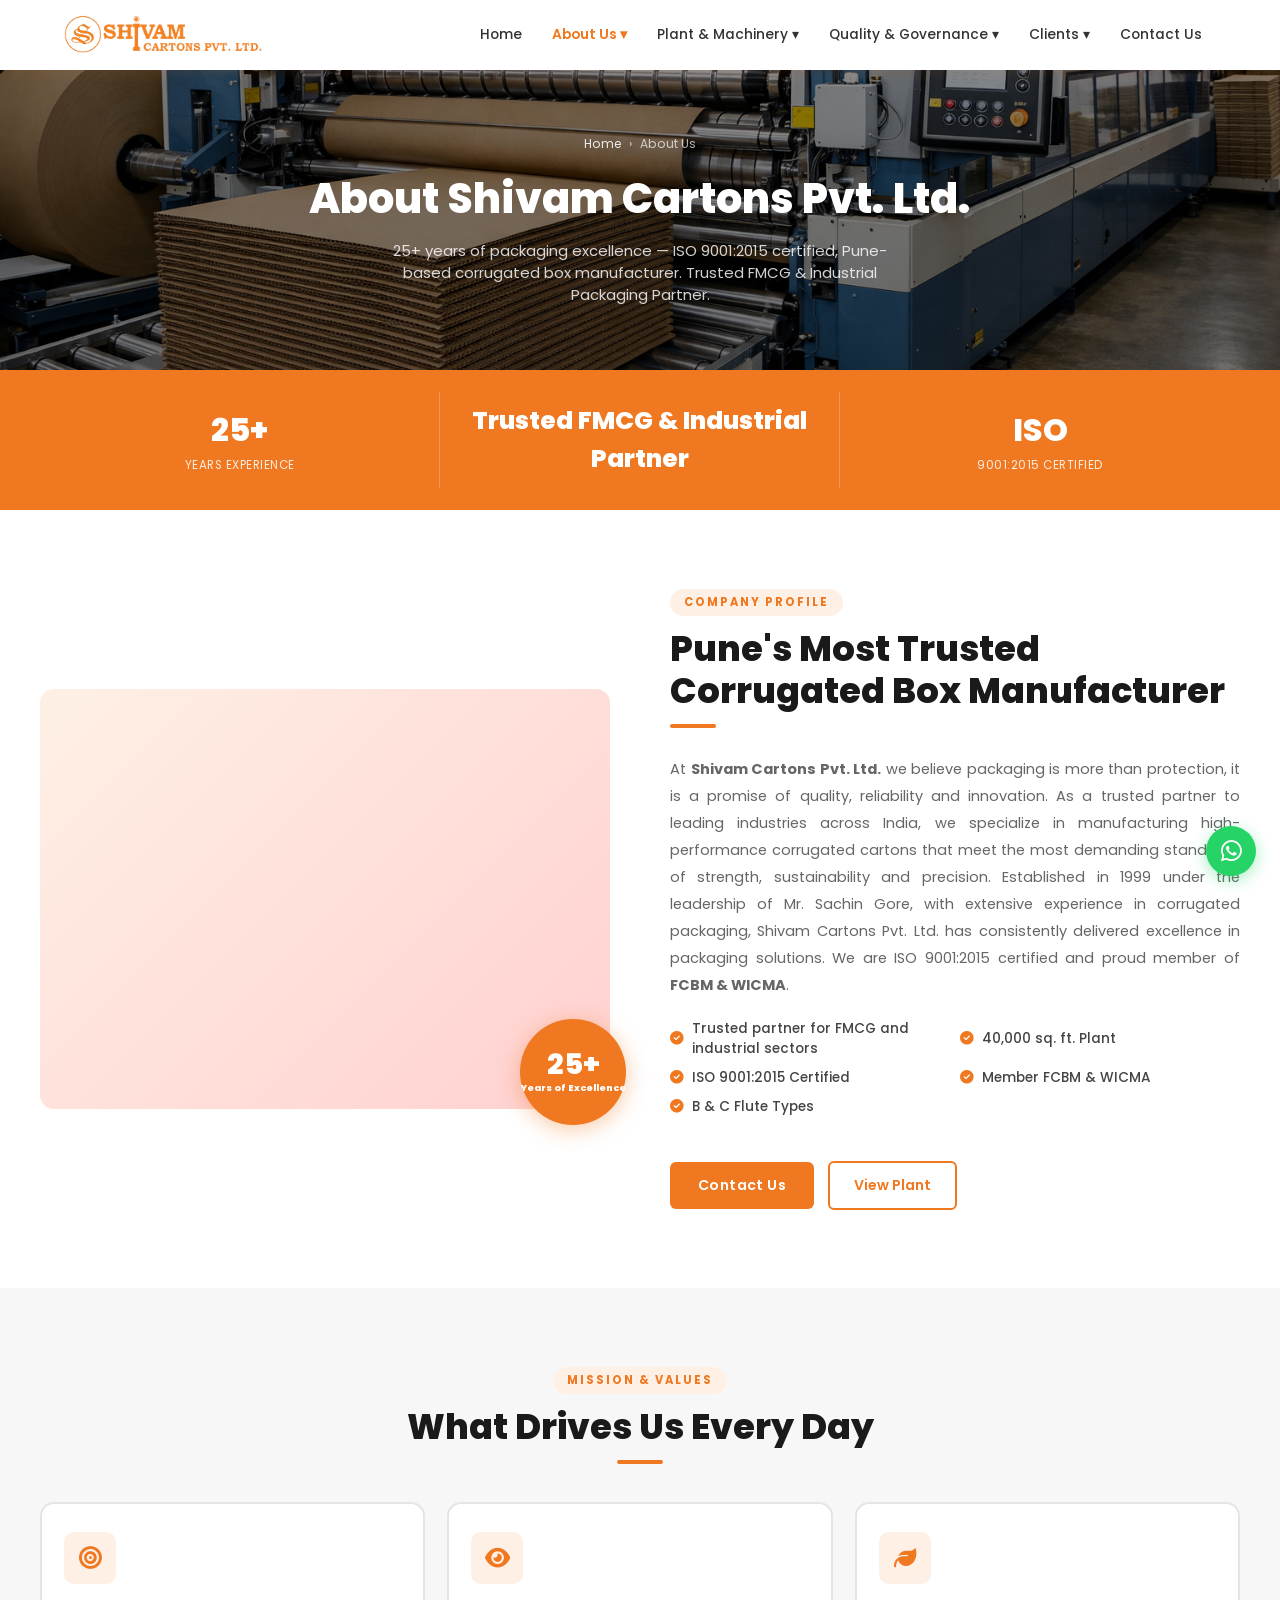
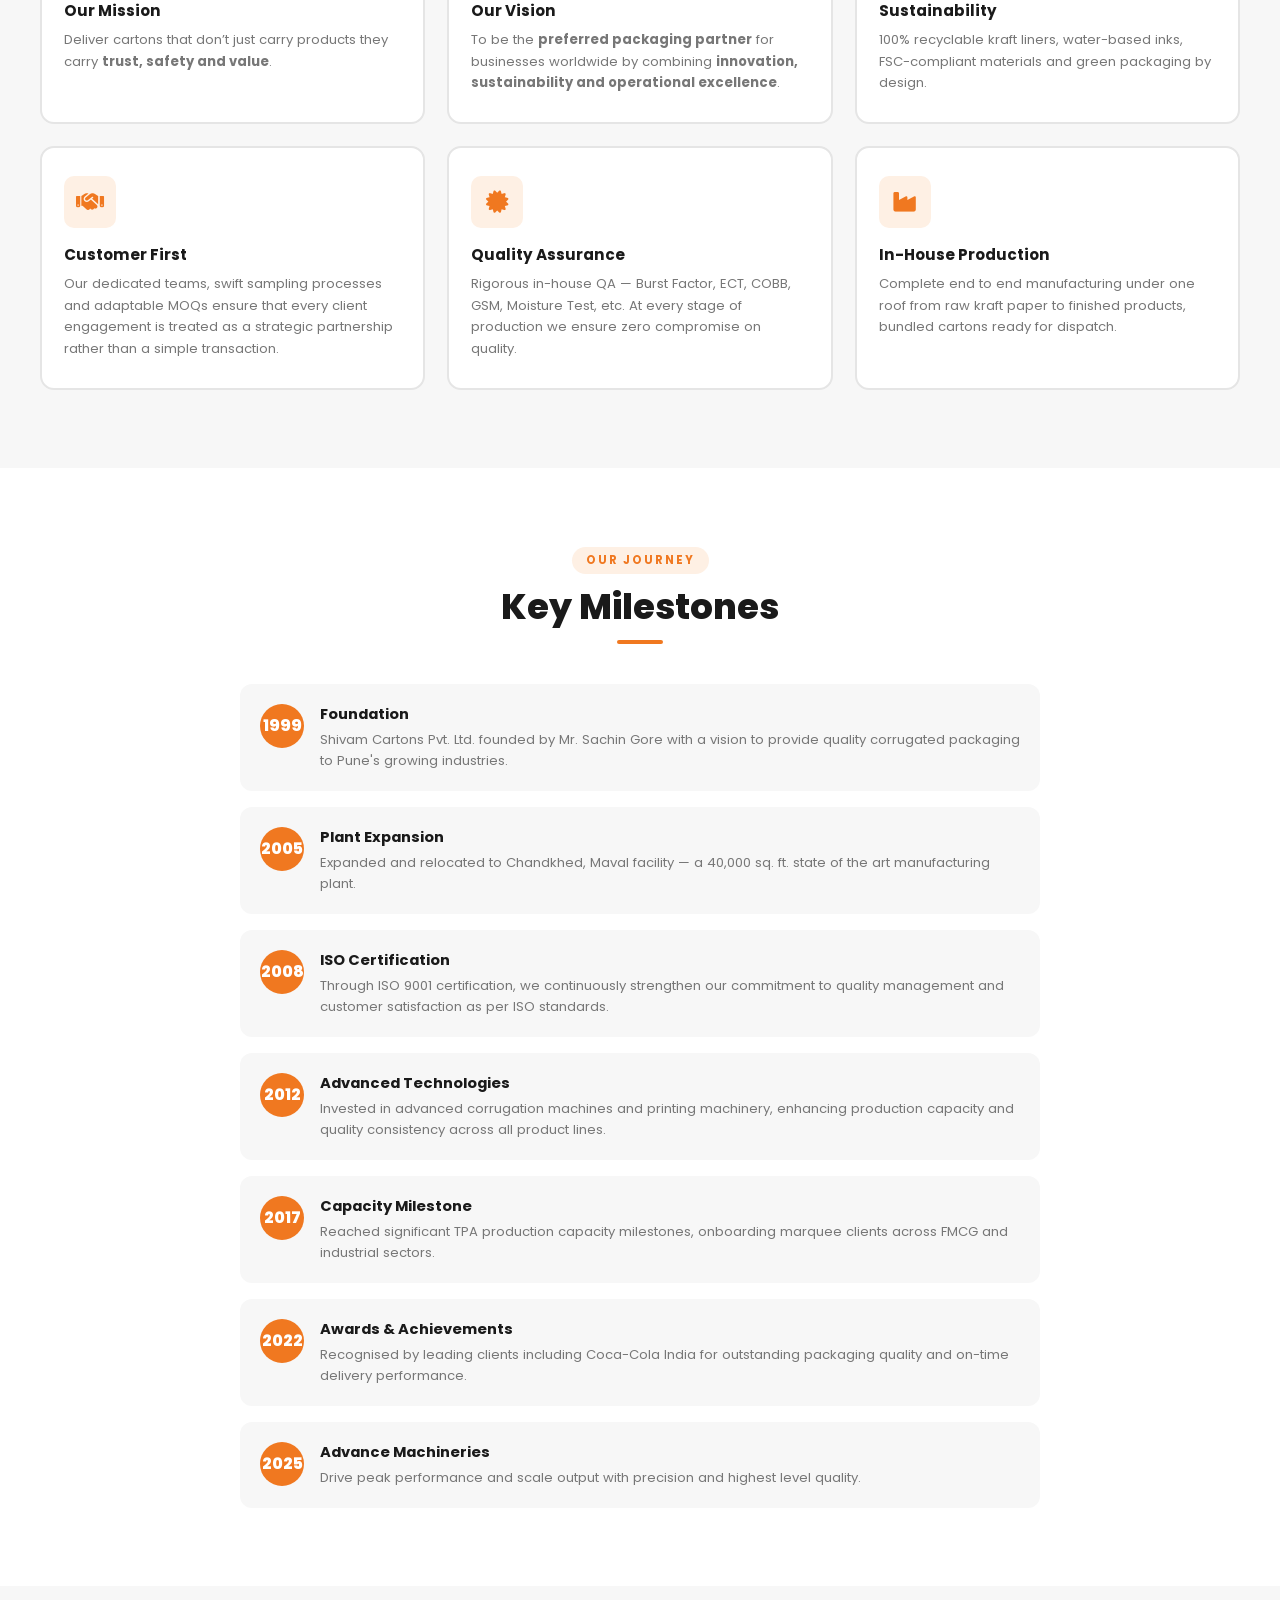
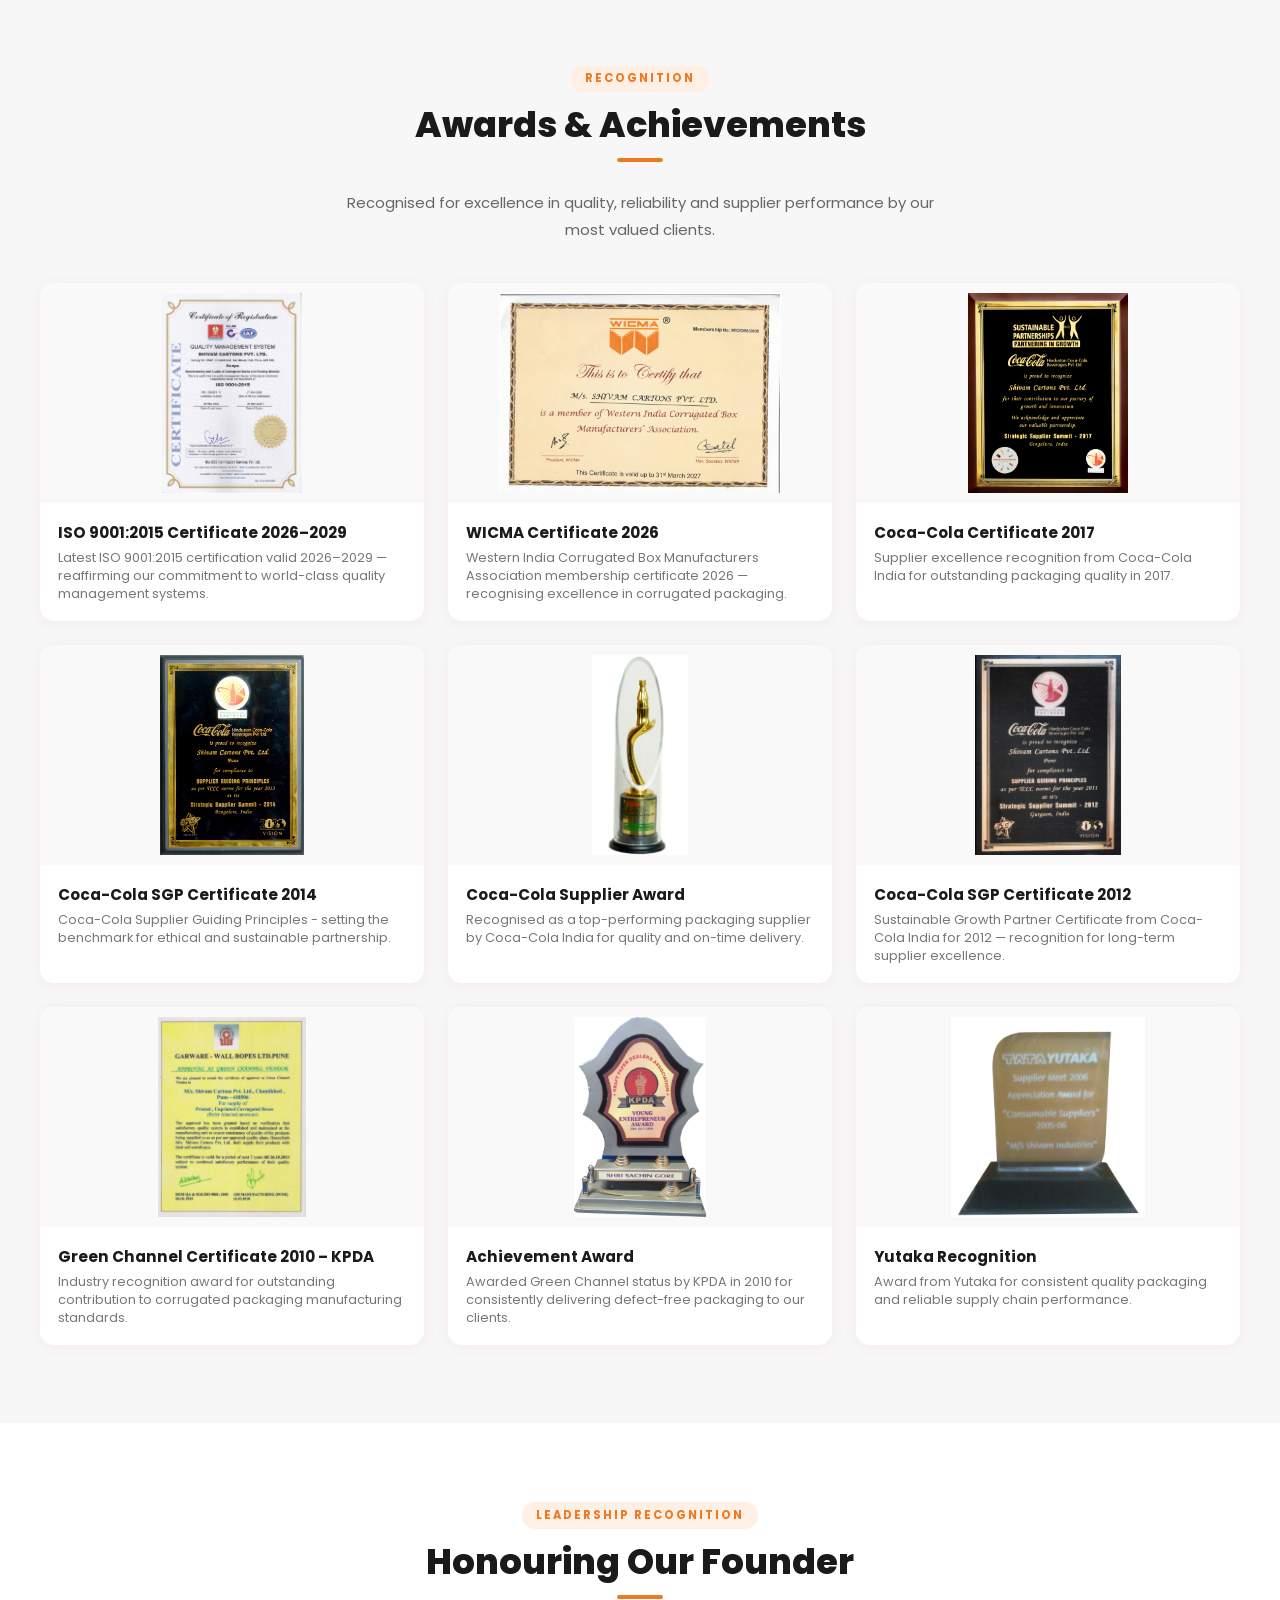
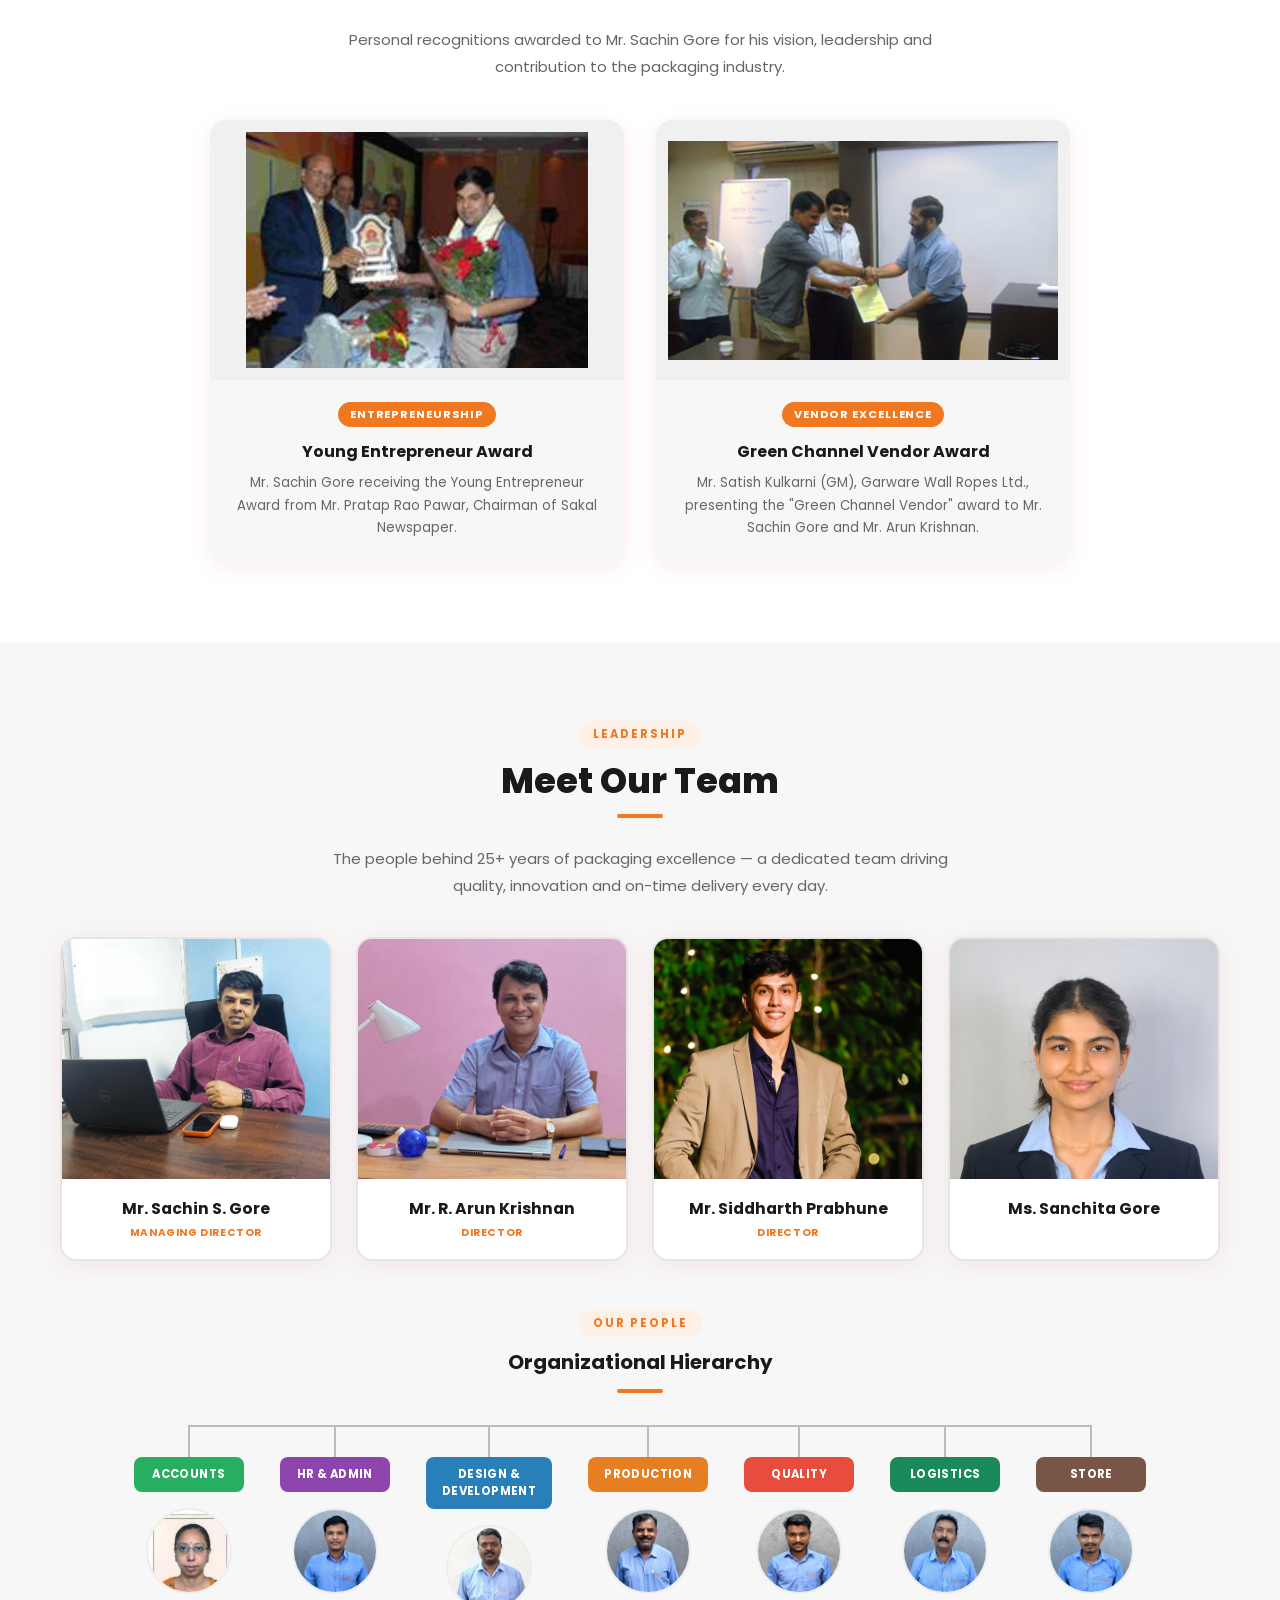
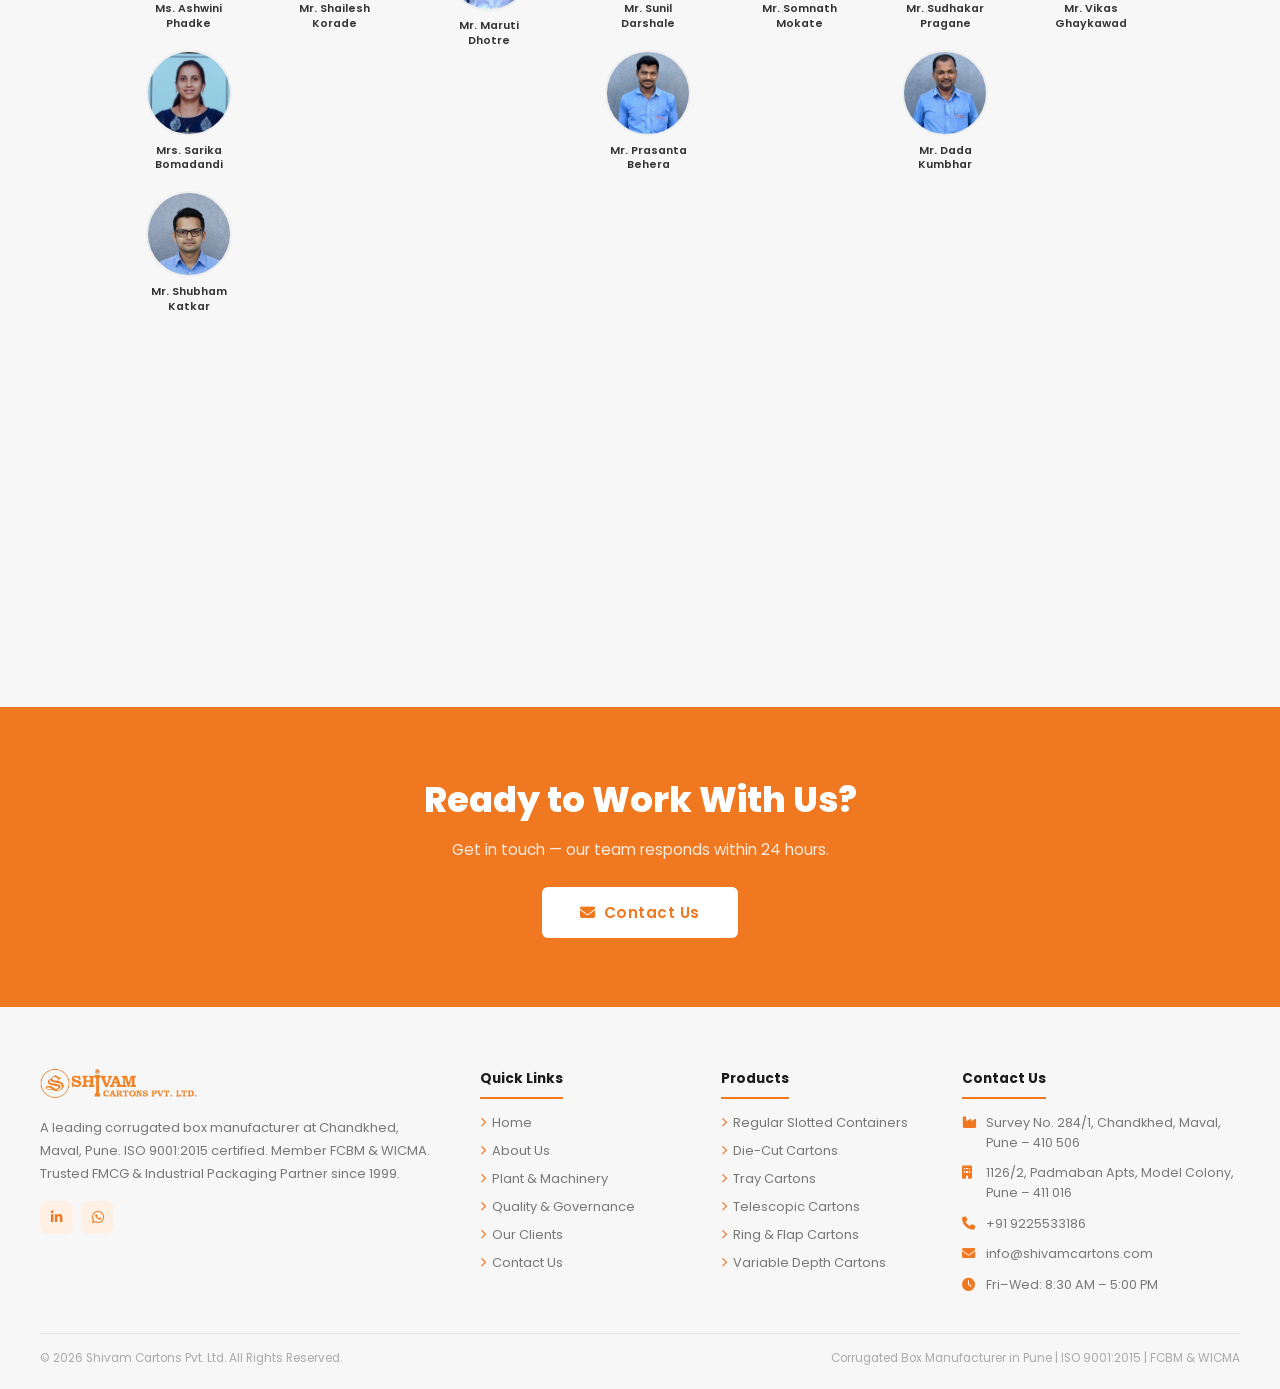
==== about.html @ 62205f10 "Revert Coca-Cola SGP Certificate back to 2012 Co-Authored-By: Claude Sonnet 4.6 <noreply@anthropic.c" ====
<!DOCTYPE html>
<html lang="en">
<head>
<meta charset="UTF-8">
<meta name="viewport" content="width=device-width, initial-scale=1.0">
<meta name="description" content="About Shivam Cartons Pvt. Ltd. — Established 1999. ISO 9001:2015 certified corrugated box manufacturer in Pune. Trusted FMCG &amp; Industrial Packaging Partner.">
<title>About Us | Shivam Cartons</title>
<link rel="icon" type="image/png" href="assets/images/scpl-logo.png">
<link href="https://fonts.googleapis.com/css2?family=Poppins:wght@300;400;500;600;700;800&display=swap" rel="stylesheet">
<link rel="stylesheet" href="https://cdnjs.cloudflare.com/ajax/libs/font-awesome/6.5.0/css/all.min.css">
<link rel="stylesheet" href="assets/css/style.css?v=3">
</head>
<body>

<a href="https://wa.me/919225533186" target="_blank" class="wa"><i class="fab fa-whatsapp"></i></a>

<!-- MOBILE NAV -->
<div class="mob-ov" id="mobNav">
  <div class="mob-d">
    <button class="mob-cl">✕</button>
    <ul class="mob-ul">
      <li><a href="index.html">Home</a></li>
      <li><a href="about.html">About Us</a></li>
      <li><a href="plant.html">Plant & Machinery</a></li>
      <li><a href="quality.html">Quality & Governance</a></li>
      <li><a href="clients.html">Clients</a></li>
      <li><a href="contact.html">Contact Us</a></li>
    </ul>
  </div>
</div>

<!-- HEADER -->
<header>
  <div class="navi">
    <a href="index.html" class="logo-w">
      <img src="assets/images/new-logo.png" alt="Shivam Cartons Pvt. Ltd." class="header-logo">
    </a>
    <ul class="nl">
      <li><a href="index.html">Home</a></li>
      <li>
        <a href="about.html" class="act">About Us ▾</a>
        <div class="dd">
          <a href="about.html#company-profile"><i class="fas fa-chevron-right"></i>Company Profile</a>
          <a href="about.html#team"><i class="fas fa-chevron-right"></i>Our Team</a>
        </div>
      </li>
      <li>
        <a href="plant.html">Plant & Machinery ▾</a>
        <div class="dd">
          <a href="plant.html#gallery"><i class="fas fa-chevron-right"></i>Equipment Gallery</a>
          <a href="plant.html#techspec"><i class="fas fa-chevron-right"></i>Technical Specs</a>
        </div>
      </li>
      <li>
        <a href="quality.html">Quality & Governance ▾</a>
        <div class="dd">
          <a href="quality.html#cert"><i class="fas fa-chevron-right"></i>Certifications</a>
          <a href="quality.html#policies"><i class="fas fa-chevron-right"></i>Policies & Compliance</a>
        </div>
      </li>
      <li>
        <a href="clients.html">Clients ▾</a>
        <div class="dd">
          <a href="clients.html#client-list"><i class="fas fa-chevron-right"></i>Client List</a>
        </div>
      </li>
      <li><a href="contact.html">Contact Us</a></li>
    </ul>
    <button class="hburg"><i class="fas fa-bars"></i></button>
  </div>
</header>

<!-- PAGE HERO -->
<div class="phero" style="background:linear-gradient(rgba(0,0,0,.45),rgba(0,0,0,.55)),url('assets/images/Aboutus%20hero.png') center/cover no-repeat;">
  <div class="bc"><a href="index.html">Home</a><span>›</span><span>About Us</span></div>
  <h1>About Shivam Cartons Pvt. Ltd.</h1>
  <p>25+ years of packaging excellence — ISO 9001:2015 certified, Pune-based corrugated box manufacturer. Trusted FMCG &amp; Industrial Packaging Partner.</p>
</div>

<!-- STATS -->
<div class="stats">
  <div class="stats-i">
    <div class="st"><div class="n" data-target="25" data-suffix="+">0+</div><div class="l">Years Experience</div></div>
    <div class="st"><div class="n ft-25" data-text="FMCG">Trusted FMCG &amp; Industrial Partner</div></div>
    <div class="st"><div class="n" data-text="ISO">ISO</div><div class="l">9001:2015 Certified</div></div>
  </div>
</div>

<!-- COMPANY PROFILE -->
<section id="company-profile">
  <div class="si">
    <div class="ag">
      <div class="ai reveal">
        <div class="aibox" style="padding:0;overflow:hidden;">
          <video autoplay muted loop playsinline style="width:100%;height:100%;object-fit:cover;display:block;">
            <source src="Videos/Video%202.mp4" type="video/mp4">
          </video>
        </div>
        <div class="exp-b"><div class="n">25+</div><div class="t">Years of Excellence</div></div>
      </div>
      <div class="reveal">
        <div class="tag">Company Profile</div>
        <h2 class="sh">Pune's Most Trusted Corrugated Box Manufacturer</h2>
        <div class="div"></div>
        <p style="color:#666;line-height:1.85;font-size:.91rem;margin-bottom:12px;text-align:justify;">At <strong>Shivam Cartons Pvt. Ltd.</strong> we believe packaging is more than protection, it is a promise of quality, reliability and innovation. As a trusted partner to leading industries across India, we specialize in manufacturing high-performance corrugated cartons that meet the most demanding standards of strength, sustainability and precision. Established in 1999 under the leadership of Mr. Sachin Gore, with extensive experience in corrugated packaging, Shivam Cartons Pvt. Ltd. has consistently delivered excellence in packaging solutions. We are ISO 9001:2015 certified and proud member of <strong>FCBM & WICMA</strong>.</p>
        <!-- <p style="color:#666;line-height:1.85;font-size:.91rem;margin-bottom:12px;">Established in 1999 under the leadership of <strong>Mr. Sachin Gore</strong>, with extensive experience in corrugated packaging, Shivam Cartons Pvt. Ltd. has consistently delivered excellence in packaging solutions. Our plant at <strong>Survey No. 284/1, Chandkhed, Maval, Pune</strong> spans 40,000 sq. ft. with a capacity of <strong>7200 TPA</strong>.</p>
        <p style="color:#666;line-height:1.85;font-size:.91rem;margin-bottom:20px;">We are ISO 9001:2015 certified and proud members of <strong>FCBM & WICMA</strong>.</p> -->
        <div class="apt">
          <div class="ap"><i class="fas fa-check-circle"></i>Trusted partner for FMCG and industrial sectors</div>
          <div class="ap"><i class="fas fa-check-circle"></i>40,000 sq. ft. Plant</div>
          <div class="ap"><i class="fas fa-check-circle"></i>ISO 9001:2015 Certified</div>
          <div class="ap"><i class="fas fa-check-circle"></i>Member FCBM & WICMA</div>
          <div class="ap" style="grid-column:1/-1;"><i class="fas fa-check-circle"></i>B &amp; C Flute Types</div>
        </div>
        <a href="contact.html#enquiry" class="btn-red" style="margin-top:24px;">Contact Us</a>
        <a href="plant.html" class="btn-outline" style="margin-top:24px;">View Plant</a>
      </div>
    </div>
  </div>
</section>

<!-- MISSION & VALUES -->
<section class="pbg">
  <div class="si">
    <div class="cx">
      <div class="tag">Mission & Values</div>
      <h2 class="sh">What Drives Us Every Day</h2>
      <div class="div mx"></div>
    </div>
    <div class="wgrid" style="margin-top:38px;">
      <div class="wcard reveal">
        <div class="wico"><i class="fas fa-bullseye"></i></div>
        <h4>Our Mission</h4>
        <p>Deliver cartons that don’t just carry products they carry <strong>trust, safety and value</strong>.</p>
      </div>
      <div class="wcard reveal">
        <div class="wico"><i class="fas fa-eye"></i></div>
        <h4>Our Vision</h4>
        <p>To be the <strong>preferred packaging partner</strong> for businesses worldwide by combining <strong>innovation, sustainability and operational excellence</strong>.</p>
      </div>
      <div class="wcard reveal">
        <div class="wico"><i class="fas fa-leaf"></i></div>
        <h4>Sustainability</h4>
        <p>100% recyclable kraft liners, water-based inks, FSC-compliant materials and green packaging by design.</p>
      </div>
      <div class="wcard reveal">
        <div class="wico"><i class="fas fa-handshake"></i></div>
        <h4>Customer First</h4>
        <p>Our dedicated teams, swift sampling processes and adaptable MOQs ensure that every client engagement is treated as a strategic partnership rather than a simple transaction.</p>
      </div>
      <div class="wcard reveal">
        <div class="wico"><i class="fas fa-certificate"></i></div>
        <h4>Quality Assurance</h4>
        <p>Rigorous in-house QA — Burst Factor, ECT, COBB, GSM, Moisture Test, etc. At every stage of production we ensure zero compromise on quality.</p>
      </div>
      <div class="wcard reveal">
        <div class="wico"><i class="fas fa-industry"></i></div>
        <h4>In-House Production</h4>
        <p>Complete end to end manufacturing under one roof from raw kraft paper to finished products, bundled cartons ready for dispatch.</p>
      </div>
    </div>
  </div>
</section>

<!-- MILESTONES -->
<section>
  <div class="si">
    <div class="cx">
      <div class="tag">Our Journey</div>
      <h2 class="sh">Key Milestones</h2>
      <div class="div mx"></div>
    </div>
    <div style="margin-top:40px;max-width:800px;margin-left:auto;margin-right:auto;">
      <div class="qasteps">
        <div class="qas reveal">
          <div class="qasn">1999</div>
          <div><h4>Foundation</h4><p>Shivam Cartons Pvt. Ltd. founded by Mr. Sachin Gore with a vision to provide quality corrugated packaging to Pune's growing industries.</p></div>
        </div>

        <div class="qas reveal">
          <div class="qasn">2005</div>
          <div><h4>Plant Expansion</h4><p>Expanded and relocated to Chandkhed, Maval facility — a 40,000 sq. ft. state of the art manufacturing plant.</p></div>
        </div>
        <div class="qas reveal">
          <div class="qasn">2008</div>
          <div><h4>ISO Certification</h4><p>Through ISO 9001 certification, we continuously strengthen our commitment to quality management and customer satisfaction as per ISO standards.</p></div>
        </div>
        <div class="qas reveal">
          <div class="qasn">2012</div>
          <div><h4>Advanced Technologies</h4><p>Invested in advanced corrugation machines and printing machinery, enhancing production capacity and quality consistency across all product lines.</p></div>
        </div>
        <div class="qas reveal">
          <div class="qasn">2017</div>
          <div><h4>Capacity Milestone</h4><p>Reached significant TPA production capacity milestones, onboarding marquee clients across FMCG and industrial sectors.</p></div>
        </div>
        <div class="qas reveal">
          <div class="qasn">2022</div>
          <div><h4>Awards &amp; Achievements</h4><p>Recognised by leading clients including Coca-Cola India for outstanding packaging quality and on-time delivery performance.</p></div>
        </div>
        <div class="qas reveal">
          <div class="qasn">2025</div>
          <div><h4>Advance Machineries</h4><p>Drive peak performance and scale output with precision and highest level quality.</p></div>
        </div>
      </div>
    </div>
  </div>
</section>

<!-- AWARDS & ACHIEVEMENTS -->
<section style="background:var(--gray);">
  <div class="si">
    <div class="cx">
      <div class="tag">Recognition</div>
      <h2 class="sh">Awards & Achievements</h2>
      <div class="div mx"></div>
      <p class="ss mx">Recognised for excellence in quality, reliability and supplier performance by our most valued clients.</p>
    </div>
    <div class="awards-grid" style="display:grid;grid-template-columns:repeat(3,1fr);gap:24px;margin-top:40px;">
      <div class="award-card reveal" style="background:#fff;border-radius:14px;overflow:hidden;box-shadow:0 2px 14px rgba(230,57,70,.07);transition:.3s;">
        <div style="height:220px;overflow:hidden;background:#f9f9f9;display:flex;align-items:center;justify-content:center;">
          <img src="assets/images/awards/iso-2026-2029.jpg" alt="ISO 9001:2015 Certificate 2026-2029" style="width:100%;height:100%;object-fit:contain;padding:10px;">
        </div>
        <div style="padding:18px;">
          <h4 style="font-size:.95rem;font-weight:700;color:var(--dark);margin-bottom:5px;">ISO 9001:2015 Certificate 2026–2029</h4>
          <p style="font-size:.8rem;color:#777;">Latest ISO 9001:2015 certification valid 2026–2029 — reaffirming our commitment to world-class quality management systems.</p>
        </div>
      </div>
      <div class="award-card reveal" style="background:#fff;border-radius:14px;overflow:hidden;box-shadow:0 2px 14px rgba(230,57,70,.07);transition:.3s;">
        <div style="height:220px;overflow:hidden;background:#f9f9f9;display:flex;align-items:center;justify-content:center;">
          <img src="assets/images/awards/wicma-2026.jpg" alt="WICMA Certificate 2026" style="width:100%;height:100%;object-fit:contain;padding:10px;">
        </div>
        <div style="padding:18px;">
          <h4 style="font-size:.95rem;font-weight:700;color:var(--dark);margin-bottom:5px;">WICMA Certificate 2026</h4>
          <p style="font-size:.8rem;color:#777;">Western India Corrugated Box Manufacturers Association membership certificate 2026 — recognising excellence in corrugated packaging.</p>
        </div>
      </div>
      <div class="award-card reveal" style="background:#fff;border-radius:14px;overflow:hidden;box-shadow:0 2px 14px rgba(230,57,70,.07);transition:.3s;">
        <div style="height:220px;overflow:hidden;background:#f9f9f9;display:flex;align-items:center;justify-content:center;">
          <img src="assets/images/awards/cocacola-2017.jpg" alt="Coca-Cola 2017" style="width:100%;height:100%;object-fit:contain;padding:10px;">
        </div>
        <div style="padding:18px;">
          <h4 style="font-size:.95rem;font-weight:700;color:var(--dark);margin-bottom:5px;">Coca-Cola Certificate 2017</h4>
          <p style="font-size:.8rem;color:#777;">Supplier excellence recognition from Coca-Cola India for outstanding packaging quality in 2017.</p>
        </div>
      </div>
      <div class="award-card reveal" style="background:#fff;border-radius:14px;overflow:hidden;box-shadow:0 2px 14px rgba(230,57,70,.07);transition:.3s;">
        <div style="height:220px;overflow:hidden;background:#f9f9f9;display:flex;align-items:center;justify-content:center;">
          <img src="assets/images/awards/cocacola-2014.jpg" alt="Coca-Cola SGP Certificate 2014" style="width:100%;height:100%;object-fit:contain;padding:10px;">
        </div>
        <div style="padding:18px;">
          <h4 style="font-size:.95rem;font-weight:700;color:var(--dark);margin-bottom:5px;">Coca-Cola SGP Certificate 2014</h4>
          <p style="font-size:.8rem;color:#777;">Coca-Cola Supplier Guiding Principles - setting the benchmark for ethical and sustainable partnership.</p>
        </div>
      </div>
      <div class="award-card reveal" style="background:#fff;border-radius:14px;overflow:hidden;box-shadow:0 2px 14px rgba(230,57,70,.07);transition:.3s;">
        <div style="height:220px;overflow:hidden;background:#f9f9f9;display:flex;align-items:center;justify-content:center;">
          <img src="assets/images/awards/cocacola%20supplier%20award.jpg" alt="Coca-Cola Supplier Award" style="width:100%;height:100%;object-fit:contain;padding:10px;">
        </div>
        <div style="padding:18px;">
          <h4 style="font-size:.95rem;font-weight:700;color:var(--dark);margin-bottom:5px;">Coca-Cola Supplier Award</h4>
          <p style="font-size:.8rem;color:#777;">Recognised as a top-performing packaging supplier by Coca-Cola India for quality and on-time delivery.</p>
        </div>
      </div>
      <div class="award-card reveal" style="background:#fff;border-radius:14px;overflow:hidden;box-shadow:0 2px 14px rgba(230,57,70,.07);transition:.3s;">
        <div style="height:220px;overflow:hidden;background:#f9f9f9;display:flex;align-items:center;justify-content:center;">
          <img src="assets/images/awards/cocacola-sgp.jpg" alt="Coca-Cola SGP Certificate 2012" style="width:100%;height:100%;object-fit:contain;padding:10px;">
        </div>
        <div style="padding:18px;">
          <h4 style="font-size:.95rem;font-weight:700;color:var(--dark);margin-bottom:5px;">Coca-Cola SGP Certificate 2012</h4>
          <p style="font-size:.8rem;color:#777;">Sustainable Growth Partner Certificate from Coca-Cola India for 2012 — recognition for long-term supplier excellence.</p>
        </div>
      </div>
      <div class="award-card reveal" style="background:#fff;border-radius:14px;overflow:hidden;box-shadow:0 2px 14px rgba(230,57,70,.07);transition:.3s;">
        <div style="height:220px;overflow:hidden;background:#f9f9f9;display:flex;align-items:center;justify-content:center;">
          <img src="assets/images/awards/green-channel.jpg" alt="Green Channel Certificate 2010 – KPDA" style="width:100%;height:100%;object-fit:contain;padding:10px;">
        </div>
        <div style="padding:18px;">
          <h4 style="font-size:.95rem;font-weight:700;color:var(--dark);margin-bottom:5px;">Green Channel Certificate 2010 – KPDA</h4>
          <p style="font-size:.8rem;color:#777;">Industry recognition award for outstanding contribution to corrugated packaging manufacturing standards.</p>
        </div>
      </div>
      <div class="award-card reveal" style="background:#fff;border-radius:14px;overflow:hidden;box-shadow:0 2px 14px rgba(230,57,70,.07);transition:.3s;">
        <div style="height:220px;overflow:hidden;background:#f9f9f9;display:flex;align-items:center;justify-content:center;">
          <img src="assets/images/awards/award.jpg" alt="Achievement Award" style="width:100%;height:100%;object-fit:contain;padding:10px;">
        </div>
        <div style="padding:18px;">
          <h4 style="font-size:.95rem;font-weight:700;color:var(--dark);margin-bottom:5px;">Achievement Award</h4>
          <p style="font-size:.8rem;color:#777;">Awarded Green Channel status by KPDA in 2010 for consistently delivering defect-free packaging to our clients.</p>
        </div>
      </div>
      <div class="award-card reveal" style="background:#fff;border-radius:14px;overflow:hidden;box-shadow:0 2px 14px rgba(230,57,70,.07);transition:.3s;">
        <div style="height:220px;overflow:hidden;background:#f9f9f9;display:flex;align-items:center;justify-content:center;">
          <img src="assets/images/awards/yutaka.jpg" alt="Yutaka Award" style="width:100%;height:100%;object-fit:contain;padding:10px;">
        </div>
        <div style="padding:18px;">
          <h4 style="font-size:.95rem;font-weight:700;color:var(--dark);margin-bottom:5px;">Yutaka Recognition</h4>
          <p style="font-size:.8rem;color:#777;">Award from Yutaka for consistent quality packaging and reliable supply chain performance.</p>
        </div>
      </div>
    </div>
  </div>
</section>

<!-- LEADERSHIP RECOGNITION -->
<section style="background:#fff;">
  <div class="si">
    <div class="cx">
      <div class="tag">Leadership Recognition</div>
      <h2 class="sh">Honouring Our Founder</h2>
      <div class="div mx"></div>
      <p class="ss mx">Personal recognitions awarded to Mr. Sachin Gore for his vision, leadership and contribution to the packaging industry.</p>
    </div>
    <div style="display:grid;grid-template-columns:1fr 1fr;gap:32px;margin-top:40px;max-width:860px;margin-left:auto;margin-right:auto;">
      <div class="reveal" style="background:var(--gray);border-radius:16px;overflow:hidden;box-shadow:0 4px 20px rgba(230,57,70,.1);text-align:center;">
        <div style="height:260px;overflow:hidden;background:#f0f0f0;display:flex;align-items:center;justify-content:center;">
          <img src="assets/images/awards/young-entrepreneur-award.jpg" alt="Young Entrepreneur Award" style="width:100%;height:100%;object-fit:contain;padding:12px;cursor:pointer;" onclick="openLb(this.src,this.alt)">
        </div>
        <div style="padding:20px 22px 24px;">
          <div style="display:inline-block;background:var(--red);color:#fff;font-size:.7rem;font-weight:700;letter-spacing:.08em;text-transform:uppercase;padding:4px 12px;border-radius:20px;margin-bottom:12px;">Entrepreneurship</div>
          <h4 style="font-size:1rem;font-weight:700;color:var(--dark);margin-bottom:8px;">Young Entrepreneur Award</h4>
          <p style="font-size:.83rem;color:#666;line-height:1.7;">Mr. Sachin Gore receiving the Young Entrepreneur Award from Mr. Pratap Rao Pawar, Chairman of Sakal Newspaper.</p>
        </div>
      </div>
      <div class="reveal" style="background:var(--gray);border-radius:16px;overflow:hidden;box-shadow:0 4px 20px rgba(230,57,70,.1);text-align:center;">
        <div style="height:260px;overflow:hidden;background:#f0f0f0;display:flex;align-items:center;justify-content:center;">
          <img src="assets/images/awards/green-channel-vendor-award.jpg" alt="Green Channel Vendor Award" style="width:100%;height:100%;object-fit:contain;padding:12px;cursor:pointer;" onclick="openLb(this.src,this.alt)">
        </div>
        <div style="padding:20px 22px 24px;">
          <div style="display:inline-block;background:var(--red);color:#fff;font-size:.7rem;font-weight:700;letter-spacing:.08em;text-transform:uppercase;padding:4px 12px;border-radius:20px;margin-bottom:12px;">Vendor Excellence</div>
          <h4 style="font-size:1rem;font-weight:700;color:var(--dark);margin-bottom:8px;">Green Channel Vendor Award</h4>
          <p style="font-size:.83rem;color:#666;line-height:1.7;">Mr. Satish Kulkarni (GM), Garware Wall Ropes Ltd., presenting the "Green Channel Vendor" award to Mr. Sachin Gore and Mr. Arun Krishnan.</p>
        </div>
      </div>
    </div>
  </div>
</section>

<!-- TEAM -->
<section class="pbg" id="team">
  <div class="si">
    <div class="cx">
      <div class="tag">Leadership</div>
      <h2 class="sh">Meet Our Team</h2>
      <div class="div mx"></div>
      <p class="ss mx">The people behind 25+ years of packaging excellence — a dedicated team driving quality, innovation and on-time delivery every day.</p>
    </div>

    <!-- Directors / Leadership -->
    <div class="leadership-grid" style="margin-top:38px;">

      <div class="reveal" style="background:#fff;border-radius:16px;overflow:hidden;box-shadow:0 4px 24px rgba(230,57,70,.1);border:2px solid var(--border);text-align:center;">
        <div style="height:240px;overflow:hidden;background:#f5f5f5;">
          <img src="assets/images/team/SachinGore.jpeg" alt="Sachin S. Gore" style="width:100%;height:100%;object-fit:cover;object-position:center 15%;">
        </div>
        <div style="padding:18px 16px;">
          <div style="font-size:.98rem;font-weight:700;color:var(--dark);margin-bottom:5px;">Mr. Sachin S. Gore</div>
          <div style="font-size:.65rem;font-weight:700;color:var(--red);text-transform:uppercase;letter-spacing:.6px;">Managing Director</div>
        </div>
      </div>

      <div class="reveal" style="background:#fff;border-radius:16px;overflow:hidden;box-shadow:0 4px 24px rgba(230,57,70,.1);border:2px solid var(--border);text-align:center;">
        <div style="height:240px;overflow:hidden;background:#f5f5f5;">
          <img src="assets/images/team/arun-krishnan-dir.jpg" alt="R. Arun Krishnan" style="width:100%;height:100%;object-fit:cover;object-position:center 65%;">
        </div>
        <div style="padding:18px 16px;">
          <div style="font-size:.98rem;font-weight:700;color:var(--dark);margin-bottom:5px;">Mr. R. Arun Krishnan</div>
          <div style="font-size:.65rem;font-weight:700;color:var(--red);text-transform:uppercase;letter-spacing:.6px;">Director</div>
        </div>
      </div>

      <div class="reveal" style="background:#fff;border-radius:16px;overflow:hidden;box-shadow:0 4px 24px rgba(230,57,70,.1);border:2px solid var(--border);text-align:center;">
        <div style="height:240px;overflow:hidden;background:#f5f5f5;">
          <img src="assets/images/team/siddharth-prabhune.jpg" alt="Siddharth Prabhune" style="width:100%;height:100%;object-fit:cover;object-position:center 15%;">
        </div>
        <div style="padding:18px 16px;">
          <div style="font-size:.98rem;font-weight:700;color:var(--dark);margin-bottom:5px;">Mr. Siddharth Prabhune</div>
          <div style="font-size:.65rem;font-weight:700;color:var(--red);text-transform:uppercase;letter-spacing:.6px;">Director</div>
        </div>
      </div>

      <div class="reveal" style="background:#fff;border-radius:16px;overflow:hidden;box-shadow:0 4px 24px rgba(230,57,70,.1);border:2px solid var(--border);text-align:center;">
        <div style="height:240px;overflow:hidden;background:#f5f5f5;">
          <img src="assets/images/team/sanchita-gore.jpeg" alt="Sanchita Gore" style="width:100%;height:100%;object-fit:cover;object-position:center top;">
        </div>
        <div style="padding:18px 16px;">
          <div style="font-size:.98rem;font-weight:700;color:var(--dark);margin-bottom:5px;">Ms. Sanchita Gore</div>
          <div style="font-size:.65rem;font-weight:700;color:var(--red);text-transform:uppercase;letter-spacing:.6px;">&nbsp;</div>
        </div>
      </div>

    </div>

    <!-- Team Members — Org Tree -->
    <div style="margin-top:48px;">
      <div class="cx" style="margin-bottom:28px;">
        <div class="tag" style="margin:0 auto 10px;">Our People</div>
        <h3 style="font-size:1.25rem;font-weight:700;color:var(--dark);text-align:center;">Organizational Hierarchy</h3>
        <div class="div mx"></div>
      </div>

      <!-- Org Tree -->
      <div class="team-org reveal">
        <div class="team-org-branches">

          <!-- Accounts (green) -->
          <div class="team-dept">
            <div class="team-dept-box" style="background:#27ae60;">Accounts</div>
            <div class="team-dept-members">
              <div class="team-dept-member">
                <span class="team-dept-num">1.</span>
                <div class="team-dept-ava"><img src="assets/images/team/ashwini-phadke.jpg" alt="Ms. Ashwini Phadke"></div>
                <span class="team-dept-name">Ms. Ashwini Phadke</span>
              </div>
              <div class="team-dept-member">
                <span class="team-dept-num">2.</span>
                <div class="team-dept-ava"><img src="assets/images/team/sarika-bomadandi.jpg" alt="Mrs. Sarika Bomadandi"></div>
                <span class="team-dept-name">Mrs. Sarika Bomadandi</span>
              </div>
              <div class="team-dept-member">
                <span class="team-dept-num">3.</span>
                <div class="team-dept-ava"><img src="assets/newimages/Shubham%20image.png" alt="Mr. Shubham Katkar"></div>
                <span class="team-dept-name">Mr. Shubham Katkar</span>
              </div>
            </div>
          </div>

          <!-- HR & Admin (purple) -->
          <div class="team-dept">
            <div class="team-dept-box" style="background:#8e44ad;">HR &amp; Admin</div>
            <div class="team-dept-members">
              <div class="team-dept-member">
                <span class="team-dept-num">1.</span>
                <div class="team-dept-ava"><img src="assets/images/team/shailesh-korade.jpg" alt="Mr. Shailesh Korade"></div>
                <span class="team-dept-name">Mr. Shailesh Korade</span>
              </div>
            </div>
          </div>

          <!-- Design & Development (blue) -->
          <div class="team-dept">
            <div class="team-dept-box" style="background:#2980b9;">Design &amp;<br>Development</div>
            <div class="team-dept-members">
              <div class="team-dept-member">
                <span class="team-dept-num">1.</span>
                <div class="team-dept-ava"><img src="assets/images/team/teamppl1.jpeg" alt="Mr. Maruti Dhotre"></div>
                <span class="team-dept-name">Mr. Maruti Dhotre</span>
              </div>
            </div>
          </div>

          <!-- Production (orange) -->
          <div class="team-dept">
            <div class="team-dept-box" style="background:#e67e22;">Production</div>
            <div class="team-dept-members">
              <div class="team-dept-member">
                <span class="team-dept-num">1.</span>
                <div class="team-dept-ava"><img src="assets/images/team/sunil-darshale.jpg" alt="Mr. Sunil Darshale"></div>
                <span class="team-dept-name">Mr. Sunil Darshale</span>
              </div>
              <div class="team-dept-member">
                <span class="team-dept-num">2.</span>
                <div class="team-dept-ava"><img src="assets/images/team/prasanta-behera.jpg" alt="Mr. Prasanta Behera"></div>
                <span class="team-dept-name">Mr. Prasanta Behera</span>
              </div>
            </div>
          </div>

          <!-- Quality (red) -->
          <div class="team-dept">
            <div class="team-dept-box" style="background:#e74c3c;">Quality</div>
            <div class="team-dept-members">
              <div class="team-dept-member">
                <span class="team-dept-num">1.</span>
                <div class="team-dept-ava"><img src="assets/images/team/somnath-mokate.jpg" alt="Mr. Somnath Mokate"></div>
                <span class="team-dept-name">Mr. Somnath Mokate</span>
              </div>
            </div>
          </div>

          <!-- Logistics (dark green) -->
          <div class="team-dept">
            <div class="team-dept-box" style="background:#1a8a5a;">Logistics</div>
            <div class="team-dept-members">
              <div class="team-dept-member">
                <span class="team-dept-num">1.</span>
                <div class="team-dept-ava"><img src="assets/images/team/sudhakar-pragane.jpg" alt="Mr. Sudhakar Pragane"></div>
                <span class="team-dept-name">Mr. Sudhakar Pragane</span>
              </div>
              <div class="team-dept-member">
                <span class="team-dept-num">2.</span>
                <div class="team-dept-ava"><img src="assets/images/team/dada-kumbhar.jpg" alt="Mr. Dada Kumbhar"></div>
                <span class="team-dept-name">Mr. Dada Kumbhar</span>
              </div>
            </div>
          </div>

          <!-- Store (brown) -->
          <div class="team-dept">
            <div class="team-dept-box" style="background:#795548;">Store</div>
            <div class="team-dept-members">
              <div class="team-dept-member">
                <span class="team-dept-num">1.</span>
                <div class="team-dept-ava"><img src="assets/images/team/vikas-ghaykawad.jpg" alt="Mr. Vikas Ghaykawad"></div>
                <span class="team-dept-name">Mr. Vikas Ghaykawad</span>
              </div>
            </div>
          </div>

        </div>
      </div>

      <!-- Excellence Band -->
      <div class="exc-band reveal" style="margin-top:40px;">
        <i class="fas fa-award"></i>
        <h3>25+ Years of Packaging Excellence</h3>
        <p>Our team's collective expertise, dedication and passion have built Shivam Cartons into Pune's most trusted corrugated box manufacturer. From raw kraft paper to finished, bundled cartons — excellence runs through every step.</p>
      </div>
    </div>
  </div>
</section>

<!-- CTA -->
<div class="ctaband">
  <h2>Ready to Work With Us?</h2>
  <p>Get in touch — our team responds within 24 hours.</p>
  <a href="contact.html#enquiry" class="btn-white"><i class="fas fa-envelope" style="margin-right:8px;"></i>Contact Us</a>
</div>

<!-- FOOTER -->
<footer>
  <div class="fgrid">
    <div>
      <a href="index.html" class="flogo"><img src="assets/images/new-logo.png" alt="Shivam Cartons Pvt. Ltd." style="height:38px;width:auto;object-fit:contain;"></a>
      <p class="fdesc">A leading corrugated box manufacturer at Chandkhed, Maval, Pune. ISO 9001:2015 certified. Member FCBM & WICMA. Trusted FMCG &amp; Industrial Packaging Partner since 1999.</p>
      <div class="fsoc">
        <a href="https://www.linkedin.com/company/shivam-cartons-pvt-ltd/about/" target="_blank"><i class="fab fa-linkedin-in"></i></a>
        <a href="https://wa.me/919225533186"><i class="fab fa-whatsapp"></i></a>
      </div>
    </div>
    <div class="fc">
      <h5>Quick Links</h5>
      <ul>
        <li><a href="index.html"><i class="fas fa-chevron-right"></i>Home</a></li>
        <li><a href="about.html"><i class="fas fa-chevron-right"></i>About Us</a></li>
        <li><a href="plant.html"><i class="fas fa-chevron-right"></i>Plant & Machinery</a></li>
        <li><a href="quality.html"><i class="fas fa-chevron-right"></i>Quality & Governance</a></li>
        <li><a href="clients.html"><i class="fas fa-chevron-right"></i>Our Clients</a></li>
        <li><a href="contact.html"><i class="fas fa-chevron-right"></i>Contact Us</a></li>
      </ul>
    </div>
    <div class="fc">
      <h5>Products</h5>
      <ul>
        <li><a href="index.html#products"><i class="fas fa-chevron-right"></i>Regular Slotted Containers</a></li>
        <li><a href="index.html#products"><i class="fas fa-chevron-right"></i>Die-Cut Cartons</a></li>
        <li><a href="index.html#products"><i class="fas fa-chevron-right"></i>Tray Cartons</a></li>
        <li><a href="index.html#products"><i class="fas fa-chevron-right"></i>Telescopic Cartons</a></li>
        <li><a href="index.html#products"><i class="fas fa-chevron-right"></i>Ring & Flap Cartons</a></li>
        <li><a href="index.html#products"><i class="fas fa-chevron-right"></i>Variable Depth Cartons</a></li>
      </ul>
    </div>
    <div class="fc">
      <h5>Contact Us</h5>
      <ul class="fci">
        <li><i class="fas fa-industry"></i><span>Survey No. 284/1, Chandkhed, Maval, Pune – 410 506</span></li>
        <li><i class="fas fa-building"></i><span>1126/2, Padmaban Apts, Model Colony, Pune – 411 016</span></li>
        <li><i class="fas fa-phone"></i><span>+91 9225533186</span></li>
        <li><i class="fas fa-envelope"></i><span>info@shivamcartons.com</span></li>
        <li><i class="fas fa-clock"></i><span>Fri–Wed: 8:30 AM – 5:00 PM</span></li>
      </ul>
    </div>
  </div>
  <div class="fbot">
    <span>© <span id="dynamic-year"></span> Shivam Cartons Pvt. Ltd. All Rights Reserved.</span>
    <span>Corrugated Box Manufacturer in Pune | ISO 9001:2015 | FCBM & WICMA</span>
  </div>
</footer>

<script src="assets/js/main.js"></script>

<!-- LIGHTBOX -->
<div id="lb" style="display:none;position:fixed;inset:0;background:rgba(0,0,0,.88);z-index:9999;align-items:center;justify-content:center;padding:20px;">
  <button onclick="closeLb()" style="position:absolute;top:18px;right:22px;background:none;border:none;color:#fff;font-size:2rem;cursor:pointer;line-height:1;">&#x2715;</button>
  <img id="lb-img" src="" alt="" style="max-width:92vw;max-height:90vh;object-fit:contain;border-radius:10px;box-shadow:0 8px 48px rgba(0,0,0,.6);">
</div>

<style>
#lb{cursor:zoom-out;}
#lb img{cursor:default;}
.award-card img,.leadership-grid img,.team-dept-ava img{cursor:zoom-in;transition:opacity .2s;}
.award-card img:hover,.leadership-grid img:hover,.team-dept-ava img:hover{opacity:.82;}
</style>

<script>
function openLb(src,alt){
  var lb=document.getElementById('lb');
  document.getElementById('lb-img').src=src;
  document.getElementById('lb-img').alt=alt||'';
  lb.style.display='flex';
  document.body.style.overflow='hidden';
}
function closeLb(){
  document.getElementById('lb').style.display='none';
  document.body.style.overflow='';
}
document.getElementById('lb').addEventListener('click',function(e){
  if(e.target===this) closeLb();
});
document.addEventListener('keydown',function(e){
  if(e.key==='Escape') closeLb();
});
// Wire up award cards, director cards and employee avatars
document.querySelectorAll('.award-card img, .leadership-grid img, .team-dept-ava img').forEach(function(img){
  img.addEventListener('click',function(){
    openLb(this.src, this.alt);
  });
});
</script>
</body>
</html>
---- assets/css/style.css ----
/* ============================================================
   Shivam Cartons Pvt. Ltd. — Shared Stylesheet
   File: assets/css/style.css
   ============================================================ */

*{margin:0;padding:0;box-sizing:border-box;}
html{scroll-behavior:smooth;}
body{font-family:'Poppins',sans-serif;color:#333;background:#fff;overflow-x:hidden;}

:root{
  --red:#F07820;
  --red2:#C85E0A;
  --red3:#A04806;
  --red-light:#FEF0E4;
  --red-pale:#FFFAF6;
  --gray:#f7f7f7;
  --border:#e5e5e5;
  --text:#444;
  --dark:#1a1a1a;
  --white:#fff;
}

/* ── NAV ── */
header{background:#fff;box-shadow:0 2px 14px rgba(240,120,32,.1);position:sticky;top:0;z-index:200;}
.navi{max-width:1200px;margin:auto;padding:0 24px;display:flex;align-items:center;justify-content:space-between;height:70px;}
.logo-w{display:flex;align-items:center;gap:11px;text-decoration:none;}
.logo-b{width:44px;height:44px;display:flex;align-items:center;justify-content:center;}
.logo-b img{width:40px;object-fit:contain;}
.logo-t .l1{font-size:1.10rem;font-weight:600;color:var(--red);line-height:1.1;}
.logo-t .l2{font-size:.6rem;color:#888;letter-spacing:1.2px;text-transform:uppercase;}
.header-logo{height:48px;width:auto;object-fit:contain;display:block;}
.nl{display:flex;list-style:none;gap:2px;align-items:center;}
.nl>li{position:relative;}
.nl>li>a{display:block;padding:10px 14px;color:#333;font-size:.86rem;font-weight:500;text-decoration:none;border-radius:6px;transition:.2s;white-space:nowrap;}
.nl>li>a:hover,.nl>li>a.act{color:var(--red);font-weight:600;}
.ncta{background:var(--red)!important;color:#fff!important;border-radius:6px!important;padding:10px 18px!important;}
.ncta:hover{background:var(--red2)!important;color:#fff!important;}.dd{display:none;position:absolute;top:calc(100%+4px);left:0;background:#fff;border-radius:10px;box-shadow:0 8px 32px rgba(240,120,32,.12);min-width:210px;overflow:hidden;z-index:300;border-top:3px solid var(--red);}
.dd a{display:flex;align-items:center;gap:8px;padding:11px 18px;color:#444;font-size:.83rem;font-weight:500;text-decoration:none;transition:.15s;border-bottom:1px solid #f5f5f5;}
.dd a:last-child{border-bottom:none;}
.dd a:hover{background:var(--red-light);color:var(--red);}
.dd a i{font-size:.62rem;color:var(--red);}
.nl>li:hover .dd{display:block;}
.hburg{display:none;background:none;border:none;font-size:1.5rem;color:var(--red);cursor:pointer;}

/* ── HERO ── */
.hero{position:relative;height:100vh;min-height:560px;overflow:hidden;display:flex;align-items:center;justify-content:center;text-align:center;}
.hero video{position:absolute;inset:0;width:100%;height:100%;object-fit:cover;z-index:1;}
.hero-vid{position:absolute;inset:0;width:100%;height:100%;object-fit:cover;z-index:1;opacity:0;transition:opacity 1.2s ease;}
.hero-vid.active{opacity:1;}
.hero-fallback{position:absolute;inset:0;z-index:0;background:linear-gradient(135deg,#5A2A00,#A04806 35%,#C85E0A 70%,#F07820);}
.hero-ov{position:absolute;inset:0;z-index:2;background:rgba(40,20,5,.4);}
.hero-c{position:relative;z-index:3;max-width:820px;padding:0 24px;}
.hero-c h1{font-size:clamp(2rem,5vw,3.8rem);font-weight:800;color:#fff;line-height:1.12;margin-bottom:18px;text-shadow:0 2px 20px rgba(0,0,0,.2);}
.hero-c h1 em{font-style:normal;color:#FFD9A8;}
.hero-c p{color:rgba(255,255,255,.88);font-size:1rem;margin-bottom:34px;line-height:1.75;}
.scroll-d{position:absolute;bottom:28px;left:50%;transform:translateX(-50%);z-index:2;color:rgba(255,255,255,.65);font-size:.72rem;letter-spacing:2px;text-transform:uppercase;display:flex;flex-direction:column;align-items:center;gap:5px;}
.scroll-d i{animation:sdb 1.5s ease-in-out infinite;}
@keyframes sdb{0%,100%{transform:translateY(0);}50%{transform:translateY(7px);}}
/* slider */
.hero-slider{position:absolute;inset:0;z-index:0;}
.hslide{position:absolute;inset:0;background-size:cover;background-position:center;opacity:0;transition:opacity 1s ease;will-change:opacity;}
.hslide.active{opacity:1;}
.hs-prev,.hs-next{position:absolute;top:50%;transform:translateY(-50%);z-index:3;background:rgba(0,0,0,.35);border:none;color:#fff;font-size:1.1rem;width:44px;height:44px;border-radius:50%;cursor:pointer;display:flex;align-items:center;justify-content:center;transition:background .2s;}
.hs-prev{left:18px;}
.hs-next{right:18px;}
.hs-prev:hover,.hs-next:hover{background:rgba(240,120,32,.75);}
.hs-dots{position:absolute;bottom:54px;left:50%;transform:translateX(-50%);z-index:3;display:flex;gap:8px;}
.hs-dot{width:10px;height:10px;border-radius:50%;background:rgba(255,255,255,.45);cursor:pointer;transition:background .25s,transform .25s;}
.hs-dot.active{background:#fff;transform:scale(1.25);}

/* ── BUTTONS ── */
.btn-red{display:inline-block;background:var(--red);color:#fff;padding:13px 28px;border-radius:6px;font-weight:600;font-size:.88rem;text-decoration:none;letter-spacing:.4px;transition:.2s;}
.btn-red:hover{background:var(--red2);transform:translateY(-2px);}
.btn-outline{display:inline-block;border:2px solid var(--red);color:var(--red);padding:12px 24px;border-radius:6px;font-weight:600;font-size:.88rem;text-decoration:none;margin-left:10px;transition:.2s;}
.btn-outline:hover{background:var(--red-light);}
.btn-white{display:inline-block;background:#fff;color:var(--red);padding:14px 38px;border-radius:6px;font-weight:600;font-size:.95rem;text-decoration:none;letter-spacing:.5px;transition:.2s;}
.btn-white:hover{background:var(--red-light);transform:translateY(-2px);}
.btn-white2{display:inline-block;border:2px solid rgba(255,255,255,.7);color:#fff;padding:13px 30px;border-radius:6px;font-weight:600;font-size:.95rem;text-decoration:none;margin-left:12px;transition:.2s;}
.btn-white2:hover{background:rgba(255,255,255,.1);}

/* ── STATS ── */
.stats{background:var(--red);padding:22px 24px;}
.stats-i{max-width:1200px;margin:auto;display:grid;grid-template-columns:repeat(3,1fr);text-align:center;}
.st{padding:10px 0;border-right:1px solid rgba(255,255,255,.22);display:flex;flex-direction:column;align-items:center;justify-content:center;}
.st:last-child{border-right:none;}
.st .n{font-size:2rem;font-weight:800;color:#fff;}
.st .l{font-size:.73rem;color:rgba(255,255,255,.85);margin-top:3px;text-transform:uppercase;letter-spacing:.5px;}

/* ── SECTIONS ── */
section{padding:78px 24px;}
.si{max-width:1200px;margin:auto;}
.tag{display:inline-block;background:var(--red-light);color:var(--red);font-size:.71rem;font-weight:700;letter-spacing:2px;text-transform:uppercase;padding:5px 14px;border-radius:30px;margin-bottom:12px;}
.tag-normal{display:inline-block;background:var(--red-light);color:var(--red);font-size:.71rem;font-weight:700;letter-spacing:2px;padding:5px 14px;border-radius:30px;margin-bottom:12px;}
.sh{font-size:clamp(1.5rem,3vw,2.2rem);font-weight:800;color:var(--dark);margin-bottom:10px;line-height:1.2;}
.ss{color:#666;font-size:.93rem;line-height:1.78;max-width:620px;}
.div{width:46px;height:4px;background:var(--red);border-radius:2px;margin:12px 0 28px;}
.cx{text-align:center;}
.div.mx{margin-left:auto;margin-right:auto;}
.ss.mx{margin:0 auto;}

/* ── ABOUT GRID ── */
.ag{display:grid;grid-template-columns:1fr 1fr;gap:60px;align-items:center;}
.ai{position:relative;}
.aibox{border-radius:14px;background:linear-gradient(135deg,var(--red-light),#ffd0d0);height:420px;position:relative;overflow:hidden;}
.aibox img{position:absolute;inset:0;width:100%;height:100%;object-fit:cover;}
.exp-b{position:absolute;bottom:-16px;right:-16px;width:106px;height:106px;background:var(--red);border-radius:50%;display:flex;flex-direction:column;align-items:center;justify-content:center;color:#fff;font-weight:800;box-shadow:0 4px 22px rgba(240,120,32,.4);}
.exp-b .n{font-size:1.8rem;line-height:1;}
.exp-b .t{font-size:.58rem;text-align:center;line-height:1.3;margin-top:3px;}
.apt{display:grid;grid-template-columns:1fr 1fr;gap:9px;margin:20px 0;}
.ap{display:flex;align-items:center;gap:8px;font-size:.85rem;color:#444;font-weight:500;}
.ap i{color:var(--red);}

/* ── PRODUCTS ── */
.pbg{background:var(--gray);}
.pgrid{display:grid;grid-template-columns:repeat(4,1fr);gap:22px;margin-top:40px;}
.pcard{background:#fff;border-radius:14px;overflow:hidden;box-shadow:0 2px 14px rgba(240,120,32,.07);transition:.3s;border:2px solid transparent;}
.pcard:hover{transform:translateY(-7px);box-shadow:0 12px 36px rgba(240,120,32,.13);border-color:var(--red);}
.pimg{height:195px;display:flex;align-items:center;justify-content:center;position:relative;overflow:hidden;background:var(--gray);}
.pimg img{width:100%;height:100%;object-fit:cover;transition:.4s;}
.pcard:hover .pimg img{transform:scale(1.05);}
.pbadge{position:absolute;top:12px;left:12px;background:var(--red);color:#fff;font-size:.67rem;font-weight:700;padding:3px 10px;border-radius:30px;z-index:2;}
.pinfo{padding:20px;}
.pinfo h3{font-size:.96rem;font-weight:700;color:var(--dark);margin-bottom:6px;}
.pinfo p{font-size:.81rem;color:#777;line-height:1.6;}
.props{margin-top:12px;padding-top:12px;border-top:1px solid var(--border);}
.props span{display:flex;align-items:center;gap:6px;font-size:.78rem;color:#555;margin-bottom:4px;}
.props span i{color:var(--red);font-size:.7rem;}
.plink{display:inline-flex;align-items:center;gap:5px;color:var(--red);font-size:.8rem;font-weight:600;margin-top:10px;text-decoration:none;transition:.2s;}
.plink:hover{gap:9px;}

/* ── VIDEO ── */
.vbg{background:var(--gray);}
.vgrid{display:grid;grid-template-columns:1fr 1fr;gap:52px;align-items:center;}
.vplayer{position:relative;border-radius:14px;overflow:hidden;aspect-ratio:16/9;background:var(--red-light);cursor:pointer;box-shadow:0 6px 30px rgba(240,120,32,.15);}
.vplayer video{width:100%;height:100%;object-fit:cover;display:block;}
.vplay{position:absolute;inset:0;display:flex;align-items:center;justify-content:center;background:rgba(240,120,32,.08);transition:.2s;}
.vplay .pb{width:68px;height:68px;background:var(--red);border-radius:50%;display:flex;align-items:center;justify-content:center;font-size:1.4rem;color:#fff;box-shadow:0 0 0 14px rgba(240,120,32,.18);transition:.2s;}
.vplayer:hover .pb{transform:scale(1.1);}
.vfeats{margin-top:22px;display:flex;flex-direction:column;gap:12px;}
.vf{display:flex;align-items:flex-start;gap:11px;}
.vf i{color:var(--red);width:17px;margin-top:2px;}
.vf span{font-size:.86rem;color:#555;line-height:1.5;}


.vplayer1{position:relative;border-radius:14px;overflow:hidden;background:var(--red-light);cursor:pointer;box-shadow:0 6px 30px rgba(240,120,32,.15);}
.vplayer1:hover .pb{transform:scale(1.1);}
/* ── WHY US ── */
.wgrid{display:grid;grid-template-columns:repeat(3,1fr);gap:22px;margin-top:40px;}
.wcard{padding:28px 22px;border:2px solid var(--border);border-radius:14px;transition:.3s;background:#fff;position:relative;overflow:hidden;}
.wcard::before{content:'';position:absolute;top:0;left:0;width:4px;height:0;background:var(--red);transition:.3s;}
.wcard:hover{border-color:var(--red);box-shadow:0 8px 26px rgba(240,120,32,.09);}
.wcard:hover::before{height:100%;}
.wico{width:52px;height:52px;background:var(--red-light);border-radius:10px;display:flex;align-items:center;justify-content:center;font-size:1.4rem;color:var(--red);margin-bottom:15px;}
.wcard h4{font-size:.95rem;font-weight:700;color:var(--dark);margin-bottom:7px;}
.wcard p{font-size:.82rem;color:#777;line-height:1.65;}

/* ── PROCESS ── */
.procbg{position:relative;overflow:hidden;background:#000;}
.procbg .proc-vid{position:absolute;inset:0;width:100%;height:100%;object-fit:cover;z-index:0;opacity:1;}
.procbg::after{content:'';position:absolute;inset:0;background:rgba(0,0,0,.55);z-index:1;}
.procbg .si{position:relative;z-index:2;}
.procgrid{display:grid;grid-template-columns:repeat(6,1fr);gap:12px;margin-top:38px;}
.prstep{text-align:center;position:relative;}
.prstep::after{content:'›';position:absolute;right:-8px;top:16px;color:rgba(255,255,255,.3);font-size:1.6rem;}
.prstep:last-child::after{display:none;}
.prnum{width:46px;height:46px;background:rgba(255,255,255,.2);border:2px solid rgba(255,255,255,.5);border-radius:50%;display:flex;align-items:center;justify-content:center;font-size:.95rem;font-weight:800;color:#fff;margin:0 auto 11px;}
.prstep h5{color:#fff;font-size:.8rem;font-weight:700;margin-bottom:4px;}
.prstep p{color:rgba(255,255,255,.65);font-size:.71rem;line-height:1.5;}

/* ── MACHINE FLIP CARDS ── */
.mach-grid{display:grid;grid-template-columns:repeat(3,1fr);gap:24px;margin-top:38px;}
.mach-card{perspective:1000px;height:340px;cursor:pointer;}
.mach-card-inner{position:relative;width:100%;height:100%;transition:transform .7s cubic-bezier(.4,0,.2,1);transform-style:preserve-3d;}
.mach-card:hover .mach-card-inner{transform:rotateY(180deg);}
.mach-front,.mach-back{position:absolute;inset:0;border-radius:14px;backface-visibility:hidden;-webkit-backface-visibility:hidden;overflow:hidden;}
.mach-front{background:#fff;border:2px solid var(--border);box-shadow:0 2px 14px rgba(0,0,0,.07);}
.mach-front img{width:100%;height:210px;object-fit:cover;display:block;}
.mf-info{padding:14px 16px;}
.mf-info h4{font-size:.88rem;font-weight:700;color:var(--dark);margin-bottom:4px;line-height:1.3;}
.mf-info span{font-size:.72rem;color:var(--red);font-weight:600;}
.flip-hint{position:absolute;bottom:10px;right:12px;font-size:.65rem;color:#bbb;display:flex;align-items:center;gap:3px;}
.mach-back{background:var(--red);transform:rotateY(180deg);display:flex;flex-direction:column;justify-content:center;padding:24px 20px;}
.mach-back h4{font-size:.95rem;font-weight:800;color:#fff;margin-bottom:10px;padding-bottom:10px;border-bottom:1px solid rgba(255,255,255,.25);}
.mach-back p{font-size:.8rem;color:rgba(255,255,255,.9);line-height:1.7;margin-bottom:12px;}
.mach-back ul{list-style:none;}
.mach-back ul li{font-size:.75rem;color:rgba(255,255,255,.85);display:flex;align-items:center;gap:6px;margin-bottom:5px;}
.mach-back ul li i{font-size:.65rem;color:rgba(255,255,255,.7);}

/* ── QA FULL GRID ── */
.qa-full-grid{display:grid;grid-template-columns:repeat(4,1fr);gap:22px;margin-top:38px;}

/* ── QA TESTER CARDS ── */
.qt-grid{display:grid;grid-template-columns:repeat(5,1fr);gap:18px;margin-top:28px;}
.qtc{background:#fff;border-radius:14px;border:2px solid var(--border);overflow:hidden;box-shadow:0 2px 12px rgba(0,0,0,.06);transition:.3s;position:relative;}
.qtc:hover{border-color:var(--red);transform:translateY(-6px);box-shadow:0 10px 28px rgba(240,120,32,.13);}
.qtc-img{height:130px;overflow:hidden;position:relative;}
.qtc-img img{width:100%;height:100%;object-fit:cover;transition:.4s;}
.qtc:hover .qtc-img img{transform:scale(1.08);}
.qtc-overlay{position:absolute;inset:0;background:linear-gradient(to top,rgba(240,120,32,.85),transparent);opacity:0;transition:.3s;display:flex;align-items:flex-end;padding:10px;}
.qtc:hover .qtc-overlay{opacity:1;}
.qtc-overlay span{font-size:.7rem;color:#fff;font-weight:600;}
.qtc-body{padding:12px;}
.qtc-body h4{font-size:.78rem;font-weight:700;color:var(--dark);margin-bottom:4px;line-height:1.3;}
.qtc-body p{font-size:.7rem;color:#888;line-height:1.5;}
.qtc-badge{position:absolute;top:8px;right:8px;background:var(--red);color:#fff;font-size:.6rem;font-weight:700;padding:2px 8px;border-radius:20px;}

/* ── CERTS ── */
.cgrid{display:grid;grid-template-columns:repeat(3,1fr);gap:20px;margin-top:38px;max-width:860px;margin-left:auto;margin-right:auto;}
.ccard{background:#fff;border:2px solid var(--border);border-radius:14px;padding:26px 18px;text-align:center;transition:.3s;}
.ccard:hover{border-color:var(--red);box-shadow:0 4px 18px rgba(240,120,32,.09);}
.ccard .ico{font-size:2.3rem;margin-bottom:12px;}
.ccard h4{font-size:.88rem;font-weight:700;color:var(--dark);margin-bottom:6px;}
.ccard p{font-size:.77rem;color:#777;line-height:1.5;}
.cbadge{display:inline-block;margin-top:10px;padding:3px 12px;background:var(--red-light);color:var(--red);border-radius:30px;font-size:.69rem;font-weight:700;}

/* ── QUALITY TABS ── */
.qtabs-nav{background:#fff;border-bottom:2px solid var(--border);position:sticky;top:70px;z-index:90;}
.qtn-i{max-width:1200px;margin:auto;padding:0 24px;display:flex;flex-wrap:wrap;}
.qtb{padding:14px 22px;font-size:.85rem;font-weight:600;color:#888;cursor:pointer;border:none;border-bottom:3px solid transparent;margin-bottom:-2px;transition:.2s;background:none;font-family:'Poppins',sans-serif;}
.qtb:hover{color:var(--red);}
.qtb.on{color:var(--red);border-bottom-color:var(--red);}
.qtcont{display:none;}
.qtcont.on{display:block;}

/* ── QA STEPS ── */
.qasteps{display:flex;flex-direction:column;gap:16px;max-width:820px;}
.qas{display:flex;gap:16px;align-items:flex-start;background:var(--gray);border-radius:12px;padding:20px;}
.qasn{min-width:44px;height:44px;background:var(--red);color:#fff;border-radius:50%;display:flex;align-items:center;justify-content:center;font-weight:800;font-size:1rem;}
.qas h4{font-size:.92rem;font-weight:700;color:var(--dark);margin-bottom:4px;}
.qas p{font-size:.82rem;color:#777;line-height:1.6;}

/* ── POLICIES ── */
.polgrid{display:grid;grid-template-columns:1fr 1fr;gap:20px;}
.polcard{background:#fff;border:2px solid var(--border);border-radius:14px;padding:24px;}
.polcard i{font-size:1.6rem;color:var(--red);margin-bottom:12px;display:block;}
.polcard h3{font-size:.93rem;font-weight:700;color:var(--dark);margin-bottom:10px;}
.polcard ul{list-style:none;}
.polcard ul li{font-size:.82rem;color:#666;padding:5px 0;border-bottom:1px solid #f5f5f5;display:flex;gap:7px;}
.polcard ul li:last-child{border-bottom:none;}
.polcard ul li::before{content:'✓';color:var(--red);font-weight:700;flex-shrink:0;}

/* ── CSR ── */
.csrgrid{display:grid;grid-template-columns:repeat(3,1fr);gap:20px;}
.csrc{border-radius:14px;overflow:hidden;box-shadow:0 2px 12px rgba(0,0,0,.07);}
.csrh{padding:20px;display:flex;align-items:center;gap:12px;}
.csrh.env{background:#e8f5e9;} .csrh.env i,.csrh.env h3{color:#2e7d32;}
.csrh.edu{background:var(--red-light);} .csrh.edu i,.csrh.edu h3{color:var(--red3);}
.csrh.com{background:#fff3e0;} .csrh.com i,.csrh.com h3{color:#e65100;}
.csrh i{font-size:1.5rem;}
.csrh h3{font-size:.93rem;font-weight:700;}
.csrb{padding:16px;background:#fff;}
.csrb p{font-size:.83rem;color:#666;line-height:1.65;}

/* ── CLIENTS ── */
.clbg{background:var(--gray);}
.clgrid{display:grid;grid-template-columns:repeat(6,1fr);gap:14px;margin-top:38px;}
.cl{background:#fff;border-radius:10px;padding:16px 8px;text-align:center;border:2px solid var(--border);transition:.2s;}
.cl:hover{border-color:var(--red);box-shadow:0 4px 14px rgba(240,120,32,.09);}
.cl img{width:80px;height:50px;object-fit:contain;margin-bottom:6px;}
.cl .cn{font-size:.75rem;font-weight:700;color:var(--dark);display:block;}
.cl .ci{display:none;}

/* ── TESTIMONIALS ── */
.tgrid{display:grid;grid-template-columns:repeat(3,1fr);gap:22px;margin-top:38px;}
.tcard{background:#fff;border-radius:14px;padding:26px;box-shadow:0 2px 16px rgba(0,0,0,.06);border:2px solid var(--border);position:relative;}
.tcard::before{content:'"';position:absolute;top:12px;right:16px;font-size:5rem;color:#f0f0f0;font-family:Georgia,serif;line-height:1;}
.stars{color:#f4a261;font-size:.88rem;margin-bottom:10px;}
.tcard p{font-size:.85rem;color:#666;line-height:1.75;font-style:italic;margin-bottom:16px;}
.tauth{display:flex;align-items:center;gap:11px;}
.av{width:40px;height:40px;border-radius:50%;background:var(--red);color:#fff;display:flex;align-items:center;justify-content:center;font-weight:700;font-size:.85rem;flex-shrink:0;}
.av img{width:100%;height:100%;object-fit:cover;border-radius:50%;}
.an{font-weight:700;font-size:.86rem;color:var(--dark);}
.ac{font-size:.72rem;color:#aaa;}

/* ── ORG CHART ── */
.org-top{display:flex;flex-direction:column;align-items:center;}
.org-line{width:2px;height:30px;background:var(--red);margin:0 auto;}
.org-card{background:#fff;border:2px solid var(--red);border-radius:12px;padding:16px 22px;display:flex;align-items:center;gap:16px;width:340px;box-shadow:0 4px 16px rgba(240,120,32,.1);}
.org-card .oc-ava{width:64px;height:64px;border-radius:8px;overflow:hidden;flex-shrink:0;background:var(--red-light);}
.org-card .oc-ava img{width:100%;height:100%;object-fit:cover;}
.oc-info .role{font-size:.7rem;font-weight:700;color:var(--red);text-transform:uppercase;letter-spacing:.5px;}
.oc-info .name{font-size:.95rem;font-weight:700;color:var(--dark);margin:2px 0;}
.oc-info .email{font-size:.72rem;color:#888;}
.org-hline{width:80%;max-width:900px;height:2px;background:var(--red);margin:0 auto;}
.org-cols{display:grid;grid-template-columns:repeat(6,1fr);gap:10px;max-width:1100px;margin:0 auto;}
.org-dept{display:flex;flex-direction:column;align-items:center;}
.dept-vline{width:2px;height:20px;background:var(--red);}
.dept-label{background:var(--red);color:#fff;padding:6px 12px;border-radius:6px;font-size:.72rem;font-weight:700;text-align:center;width:100%;}
.dept-members{display:flex;flex-direction:column;align-items:center;width:100%;}
.dept-vline2{width:2px;height:14px;background:var(--border);}
.member-card{background:#fff;border:1px solid var(--border);border-radius:8px;padding:10px;text-align:center;width:100%;margin-bottom:8px;}
.member-card .mava{width:52px;height:52px;border-radius:50%;overflow:hidden;margin:0 auto 6px;background:var(--red-light);}
.member-card .mava img{width:100%;height:100%;object-fit:cover;}
.mname{font-size:.7rem;font-weight:600;color:var(--dark);line-height:1.3;}

/* ── PAGE HERO ── */
.phero{background:linear-gradient(135deg,var(--red3),var(--red));min-height:300px;display:flex;flex-direction:column;align-items:center;justify-content:center;text-align:center;padding:60px 24px;}
.phero h1{font-size:clamp(1.8rem,4vw,2.6rem);font-weight:800;color:#fff;margin-bottom:10px;}
.phero p{color:rgba(255,255,255,.82);font-size:.93rem;max-width:540px;margin:0 auto;}
.bc{display:flex;justify-content:center;gap:8px;margin-bottom:14px;font-size:.76rem;color:rgba(255,255,255,.7);}
.bc a{color:rgba(255,255,255,.88);text-decoration:none;}
.bc a:hover{color:#fff;}

/* ── CONTACT ── */
.ctbg{background:var(--gray);}
.fg{margin-bottom:14px;}
.fg label{display:block;font-size:.77rem;font-weight:600;color:#444;margin-bottom:5px;}
.fg input,.fg select,.fg textarea{width:100%;padding:10px 13px;border:2px solid #eee;border-radius:8px;font-family:'Poppins',sans-serif;font-size:.83rem;color:#333;outline:none;transition:.2s;}
.fg input:focus,.fg select:focus,.fg textarea:focus{border-color:var(--red);}
.fg textarea{resize:vertical;min-height:96px;}
.sbtn{width:100%;padding:15px;background:var(--red);color:#fff;border:none;border-radius:8px;font-family:'Poppins',sans-serif;font-weight:700;font-size:1rem;cursor:pointer;transition:.2s;letter-spacing:.6px;}
.sbtn:hover{background:var(--red2);}

/* ── CTA BAND ── */
.ctaband{background:var(--red);padding:66px 24px;text-align:center;}
.ctaband h2{font-size:clamp(1.6rem,3vw,2.2rem);font-weight:800;color:#fff;margin-bottom:12px;}
.ctaband p{color:rgba(255,255,255,.85);margin-bottom:26px;font-size:.95rem;}

/* ── QA QUOTE ── */
.qt-quote{background:var(--red);color:#fff;border-radius:14px;padding:28px 32px;margin-bottom:40px;font-size:.95rem;line-height:1.8;font-style:italic;}
.qt-quote strong{font-style:normal;}

/* ── FOOTER ── */
footer{background:#f7f7f7;padding:58px 24px 22px;border-top:3px solid var(--red);}
.fgrid{max-width:1200px;margin:auto;display:grid;grid-template-columns:2fr 1fr 1fr 1.4fr;gap:42px;}
.flogo{display:flex;align-items:center;gap:10px;margin-bottom:14px;text-decoration:none;}
.flb{width:40px;height:40px;overflow:hidden;}
.flb img{width:100%;height:100%;object-fit:contain;}
.flogo span{font-size:1.1rem;font-weight:800;color:var(--red);}
.flogo img.flogo-img{height:38px;width:auto;object-fit:contain;}
.fdesc{font-size:.81rem;color:#777;line-height:1.75;margin-bottom:16px;}
.fsoc{display:flex;gap:8px;}
.fsoc a{width:33px;height:33px;border-radius:8px;background:var(--red-light);display:flex;align-items:center;justify-content:center;color:var(--red);font-size:.83rem;text-decoration:none;transition:.2s;}
.fsoc a:hover{background:var(--red);color:#fff;}
.fc h5{font-size:.85rem;font-weight:700;color:var(--dark);margin-bottom:14px;padding-bottom:8px;border-bottom:2px solid var(--red);display:inline-block;}
.fc ul{list-style:none;}
.fc ul li{margin-bottom:8px;}
.fc ul li a{color:#777;font-size:.81rem;text-decoration:none;transition:.15s;display:flex;align-items:center;gap:6px;}
.fc ul li a i{font-size:.6rem;color:var(--red);}
.fc ul li a:hover{color:var(--red);padding-left:3px;}
.fci{list-style:none!important;}
.fci li{display:flex!important;align-items:flex-start;gap:10px;margin-bottom:11px!important;}
.fci li i{color:var(--red);margin-top:3px;font-size:.83rem;width:14px;flex-shrink:0;}
.fci li span{color:#777;font-size:.79rem;line-height:1.55;}
.fbot{max-width:1200px;margin:28px auto 0;padding-top:16px;border-top:1px solid var(--border);display:flex;justify-content:space-between;flex-wrap:wrap;gap:8px;}
.fbot span{font-size:.74rem;color:#aaa;}

/* ── WHATSAPP ── */
.wa{position:fixed;bottom:24px;right:24px;z-index:999;width:50px;height:50px;background:#25D366;border-radius:50%;display:flex;align-items:center;justify-content:center;color:#fff;font-size:1.5rem;box-shadow:0 4px 16px rgba(37,211,102,.4);text-decoration:none;animation:wap 2s ease-in-out infinite;}
@keyframes wap{0%,100%{box-shadow:0 4px 16px rgba(37,211,102,.4),0 0 0 0 rgba(37,211,102,.3);}50%{box-shadow:0 4px 16px rgba(37,211,102,.4),0 0 0 12px rgba(37,211,102,0);}}

/* ── MOB NAV ── */
.mob-ov{display:none;position:fixed;inset:0;background:rgba(0,0,0,.4);z-index:500;}
.mob-ov.on{display:block;}
.mob-d{position:absolute;top:0;right:0;width:268px;height:100%;background:#fff;padding:20px;overflow-y:auto;}
.mob-cl{float:right;background:none;border:none;font-size:1.3rem;cursor:pointer;color:#333;}
.mob-ul{list-style:none;margin-top:34px;}
.mob-ul li{border-bottom:1px solid #f5f5f5;}
.mob-ul li a{display:block;padding:12px 0;color:#333;font-weight:600;font-size:.92rem;text-decoration:none;}
.mob-ul li a:hover{color:var(--red);}

/* ── SCROLL REVEAL ── */
.reveal{opacity:0;transform:translateY(22px);transition:opacity .5s ease,transform .5s ease;}
.reveal.visible{opacity:1;transform:translateY(0);}

/* ── AWARDS ── */
.award-card:hover{transform:translateY(-6px);box-shadow:0 10px 30px rgba(240,120,32,.13);}

/* ── LEADERSHIP 4 CARDS ── */
.leadership-grid{display:grid;grid-template-columns:repeat(4,1fr);gap:24px;max-width:1160px;margin:38px auto 0;}
@media(max-width:1024px){.leadership-grid{grid-template-columns:repeat(2,1fr);max-width:700px;}}
@media(max-width:600px){.leadership-grid{grid-template-columns:1fr;max-width:360px;}}

/* ── TEAM PILLARS ── */
.pillars-grid{display:grid;grid-template-columns:repeat(3,1fr);gap:24px;margin:30px auto 0;max-width:1040px;}
.pillar-card{background:#fff;border-radius:14px;padding:28px 22px;text-align:center;box-shadow:0 4px 20px rgba(230,57,70,.08);border-top:4px solid var(--red);transition:transform .3s,box-shadow .3s;}
.pillar-card:hover{transform:translateY(-4px);box-shadow:0 8px 28px rgba(230,57,70,.16);}
.pillar-icon{width:66px;height:66px;border-radius:50%;background:var(--red-light);display:flex;align-items:center;justify-content:center;margin:0 auto 14px;font-size:1.6rem;color:var(--red);}
.pillar-title{font-size:1rem;font-weight:700;color:var(--dark);margin-bottom:10px;}
.pillar-desc{font-size:.82rem;color:#666;line-height:1.75;}

/* ── TEAM MEMBERS GRID ── */
.team-members-grid{display:grid;grid-template-columns:repeat(6,1fr);gap:16px;margin-top:32px;}
.tm-card{background:#fff;border-radius:12px;padding:18px 10px 14px;text-align:center;box-shadow:0 2px 12px rgba(0,0,0,.06);border:1px solid var(--border);transition:transform .3s,box-shadow .3s;}
.tm-card:hover{transform:translateY(-3px);box-shadow:0 6px 20px rgba(230,57,70,.1);}
.tm-ava{width:72px;height:72px;border-radius:50%;overflow:hidden;margin:0 auto 10px;background:linear-gradient(135deg,#f5e6d3,#f0c89a);display:flex;align-items:center;justify-content:center;}
.tm-ava img{width:100%;height:100%;object-fit:cover;display:block;}
.tm-placeholder{width:100%;height:100%;display:flex;align-items:center;justify-content:center;color:var(--red);font-size:1.7rem;}
.tm-name{font-size:.72rem;font-weight:700;color:var(--dark);line-height:1.3;margin-bottom:3px;}
.tm-role{font-size:.64rem;color:#888;line-height:1.3;}
.tm-dept{display:inline-block;font-size:.58rem;font-weight:700;color:#fff;background:var(--red);border-radius:4px;padding:2px 7px;margin-top:6px;text-transform:uppercase;letter-spacing:.3px;}

/* ── TEAM ORG TREE ── */
.team-org{margin-top:32px;overflow-x:auto;padding-bottom:8px;margin-left:-20px;margin-right:-20px;padding-left:20px;padding-right:20px;}
.team-org-root{display:flex;justify-content:center;}
.team-org-rootbox{background:#1a3c6e;color:#fff;padding:10px 36px;border-radius:8px;font-weight:700;font-size:.85rem;letter-spacing:.4px;}
.team-org-branches{display:flex;justify-content:center;position:relative;min-width:max-content;margin:0 auto;}
.team-dept{display:flex;flex-direction:column;align-items:center;position:relative;padding:32px 18px 0;}
.team-dept::before{content:'';position:absolute;top:0;left:0;right:0;height:2px;background:#bbb;}
.team-dept:first-child::before{left:50%;}
.team-dept:last-child::before{right:50%;}
.team-dept::after{content:'';position:absolute;top:0;left:50%;transform:translateX(-50%);width:2px;height:32px;background:#bbb;}
.team-dept-box{border-radius:8px;color:#fff;padding:9px 16px;font-weight:700;font-size:.72rem;text-transform:uppercase;letter-spacing:.4px;text-align:center;min-width:110px;white-space:nowrap;}
.team-dept-members{margin-top:16px;width:100%;display:flex;flex-direction:column;align-items:center;gap:18px;}
.team-dept-member{display:flex;flex-direction:column;align-items:center;gap:8px;text-align:center;}
.team-dept-num{display:none;}
.team-dept-ava{width:86px;height:86px;border-radius:50%;overflow:hidden;flex-shrink:0;border:2px solid #eee;background:#f5f5f5;display:flex;align-items:center;justify-content:center;}
.team-dept-ava img{width:100%;height:100%;object-fit:cover;object-position:top center;}
.team-dept-name{font-size:.68rem;font-weight:600;color:#333;line-height:1.35;text-align:center;max-width:100px;}

/* ── EXCELLENCE BAND ── */
.exc-band{background:linear-gradient(135deg,var(--red) 0%,#c0392b 100%);border-radius:16px;padding:44px 32px;text-align:center;margin-top:52px;}
.exc-band i{font-size:2.4rem;color:rgba(255,255,255,.85);margin-bottom:14px;display:block;}
.exc-band h3{font-size:1.6rem;font-weight:800;color:#fff;margin-bottom:12px;}
.exc-band p{font-size:.9rem;color:rgba(255,255,255,.88);line-height:1.75;max-width:620px;margin:0 auto;}

.ft-25{
  font-size: 25px !important;
}
/* ── RESPONSIVE ── */
@media(max-width:1024px){
  .pgrid{grid-template-columns:1fr 1fr;}
  .wgrid{grid-template-columns:1fr 1fr;}
  .procgrid{grid-template-columns:repeat(3,1fr);}
  .prstep:nth-child(3)::after{display:none;}
  .cgrid{grid-template-columns:1fr 1fr;}
  .clgrid{grid-template-columns:repeat(4,1fr);}
  .fgrid{grid-template-columns:1fr 1fr;gap:28px;}
  .org-cols{grid-template-columns:repeat(3,1fr);}
  .mach-grid{grid-template-columns:repeat(2,1fr);}
  .qt-grid{grid-template-columns:repeat(3,1fr);}
  .qa-full-grid{grid-template-columns:repeat(3,1fr);}
  .team-members-grid{grid-template-columns:repeat(4,1fr);}
}
@media(max-width:768px){
  .nl{display:none;}
  .hburg{display:block;}
  .ag,.vgrid{grid-template-columns:1fr;}
  .tgrid,.csrgrid,.polgrid{grid-template-columns:1fr;}
  .stats-i{grid-template-columns:1fr 1fr;}
  .st{border-right:none;border-bottom:1px solid rgba(255,255,255,.18);padding:13px;}
  .st:nth-child(3),.st:nth-child(4){border-bottom:none;}
  .clgrid{grid-template-columns:repeat(3,1fr);}
  .fgrid{grid-template-columns:1fr;}
  .procgrid{grid-template-columns:repeat(2,1fr);}
  .org-cols{grid-template-columns:repeat(2,1fr);}
  .org-card{width:90%;max-width:320px;}
  .mach-grid{grid-template-columns:1fr;}
  .qt-grid{grid-template-columns:repeat(2,1fr);}
  .qa-full-grid{grid-template-columns:repeat(2,1fr);}
  .pillars-grid{grid-template-columns:1fr 1fr;}
  .team-members-grid{grid-template-columns:repeat(3,1fr);}
}
@media(max-width:480px){
  .pgrid,.wgrid,.cgrid{grid-template-columns:1fr;}
  .clgrid{grid-template-columns:1fr 1fr;}
  .qt-grid{grid-template-columns:1fr 1fr;}
  .org-cols{grid-template-columns:1fr 1fr;}
  .pillars-grid{grid-template-columns:1fr;}
  .team-members-grid{grid-template-columns:repeat(2,1fr);}

  .ft-25{
  font-size: 20px !important;
}
}
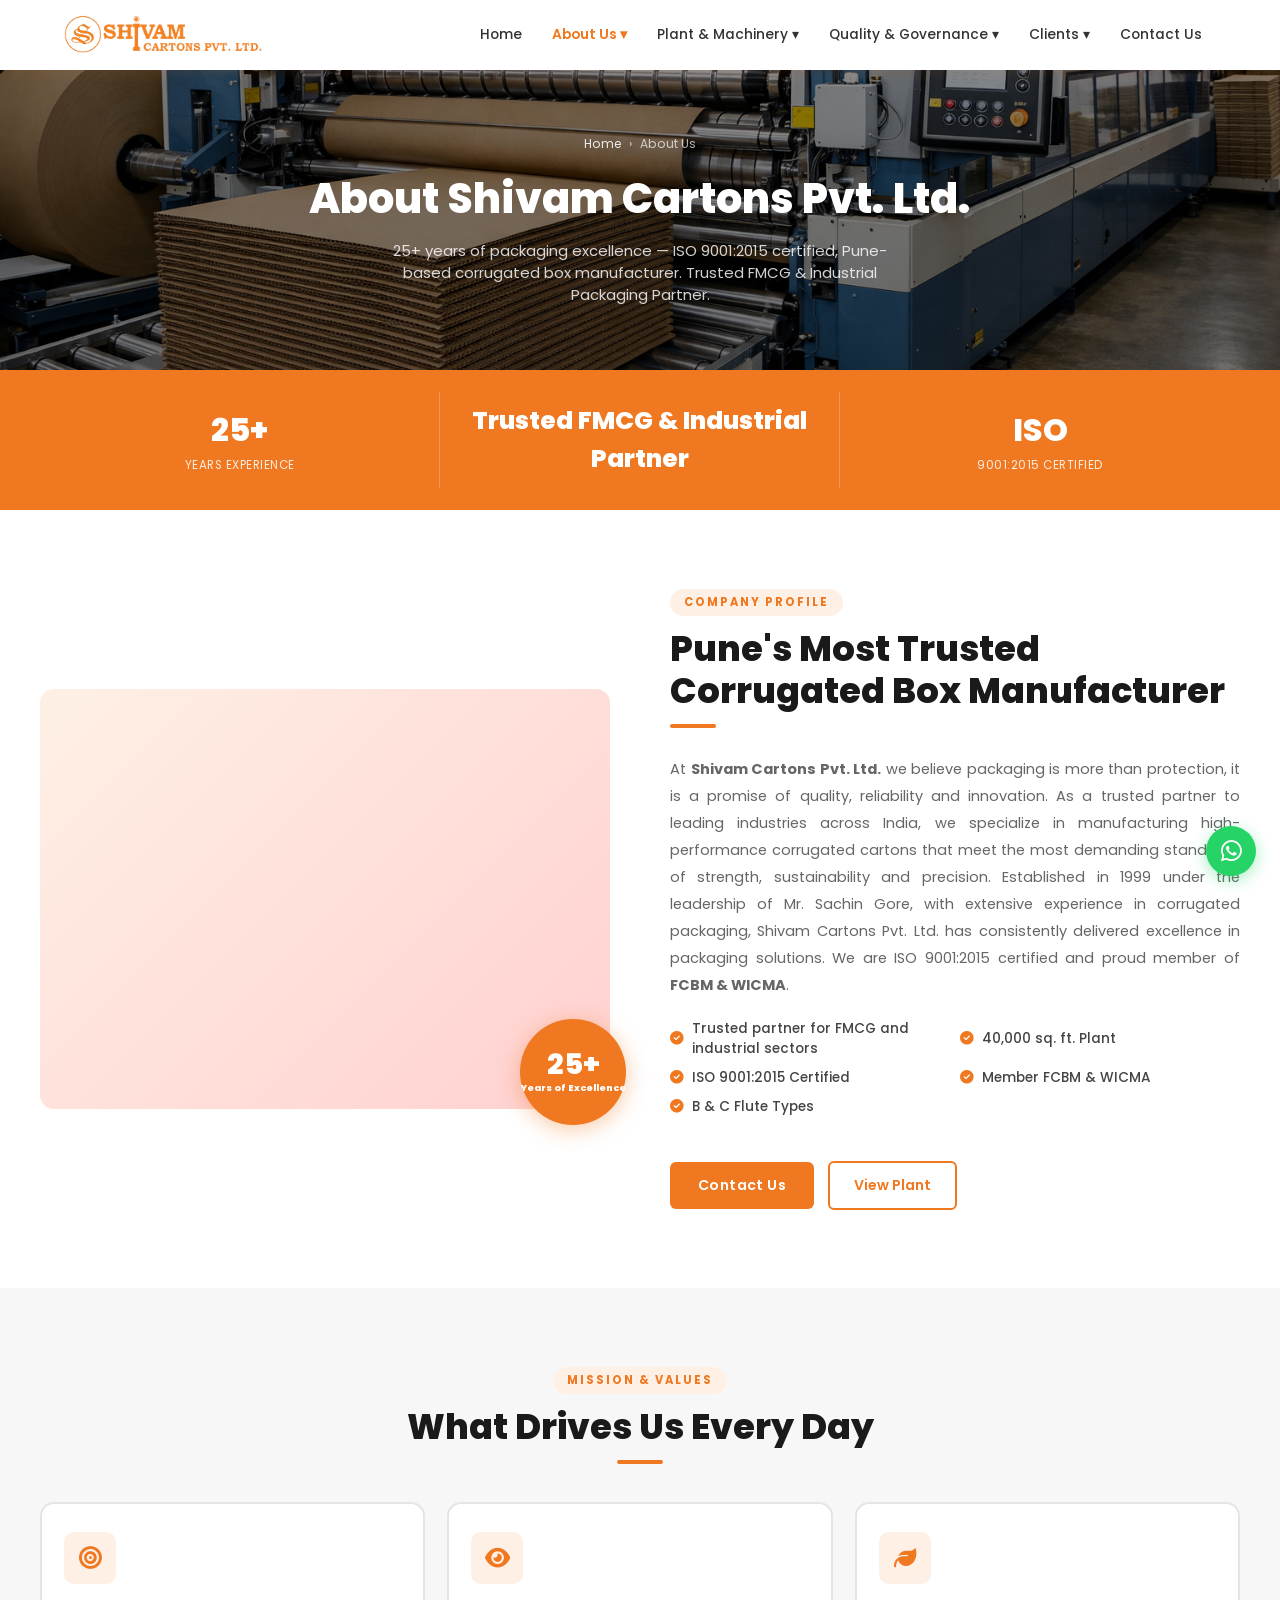
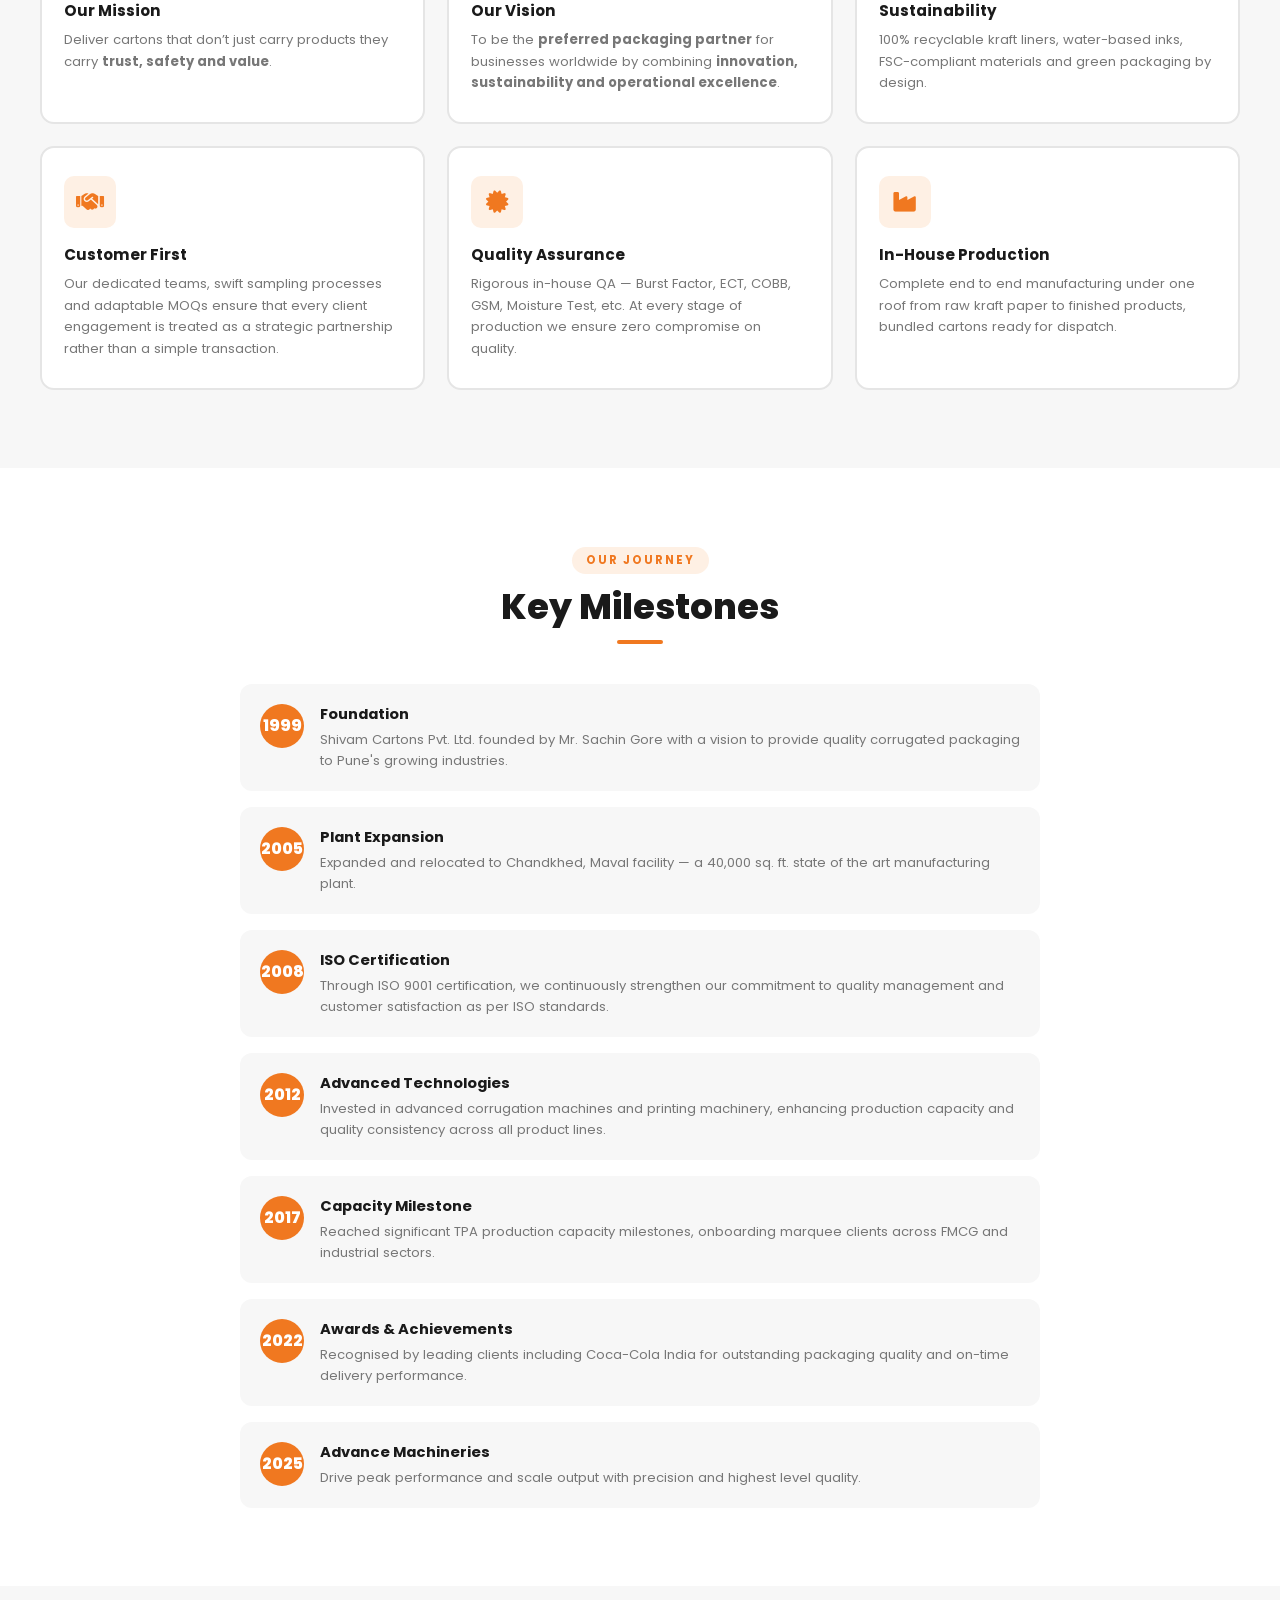
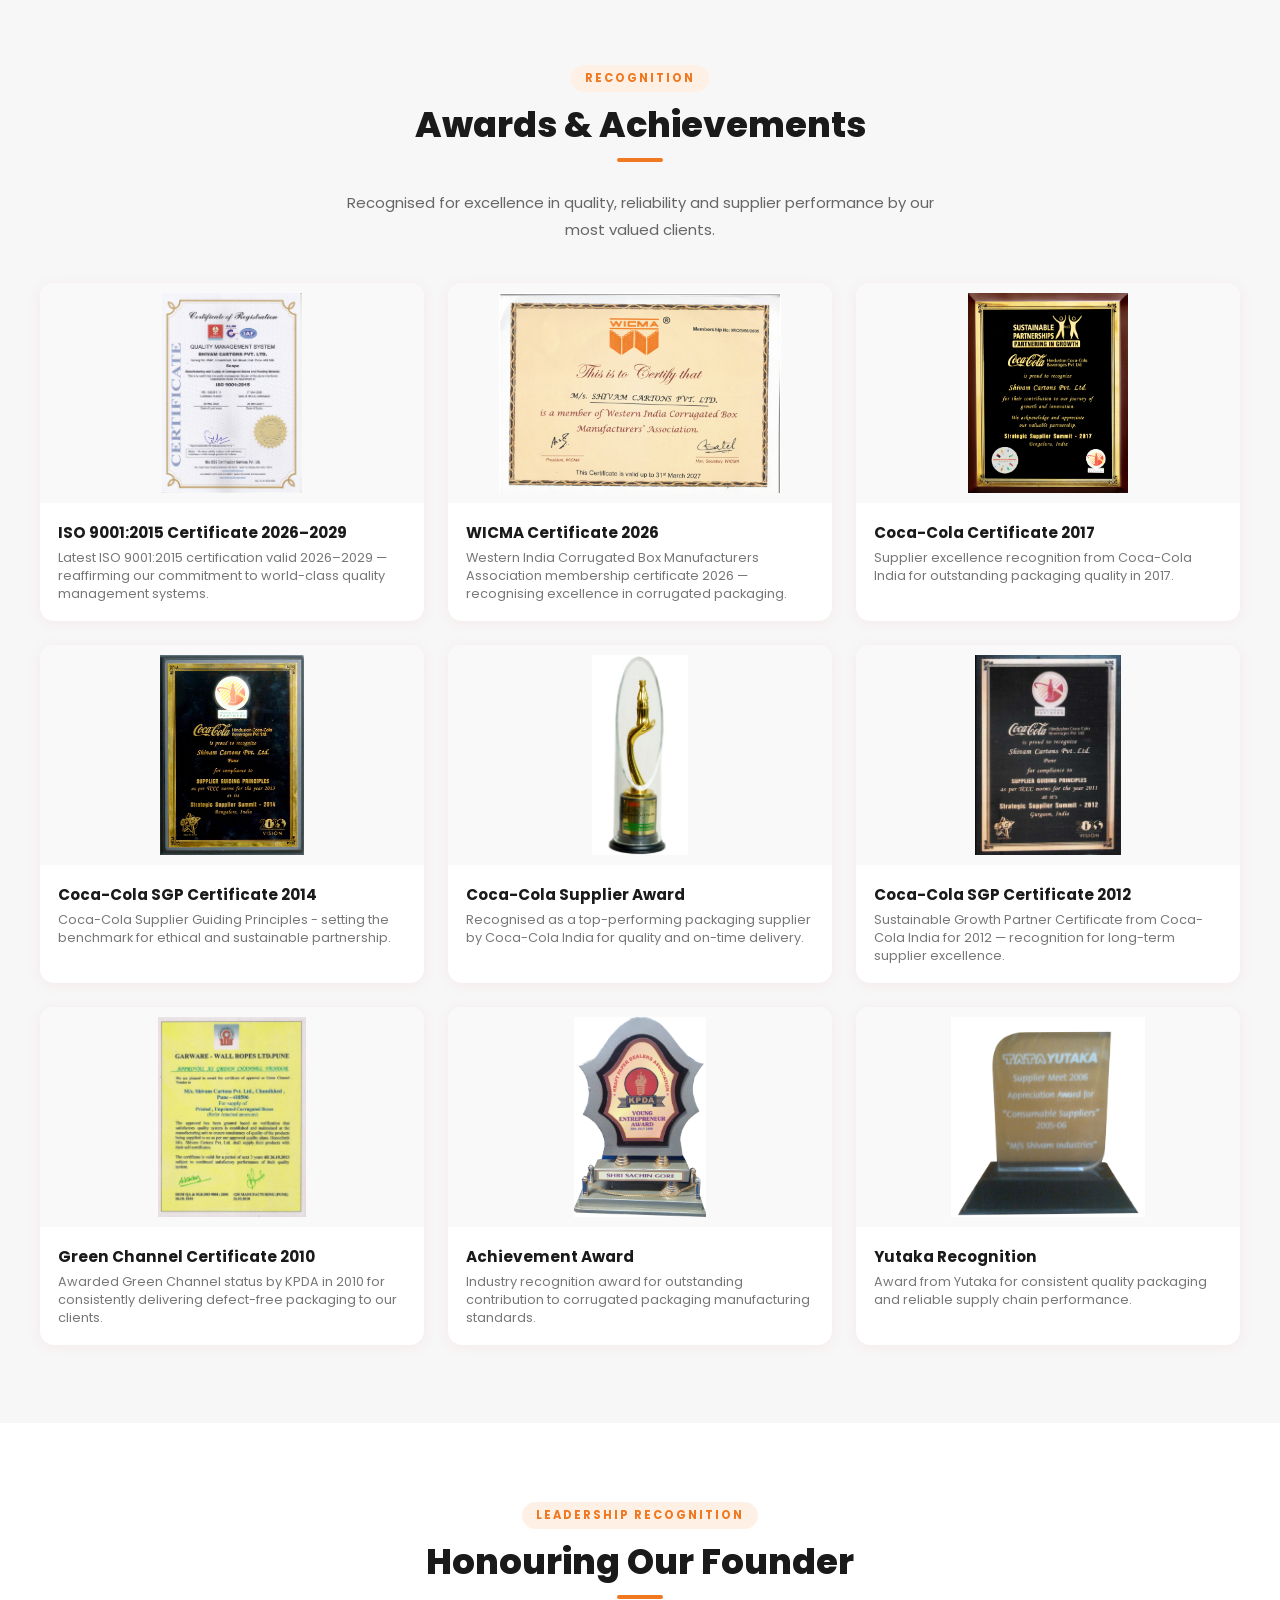
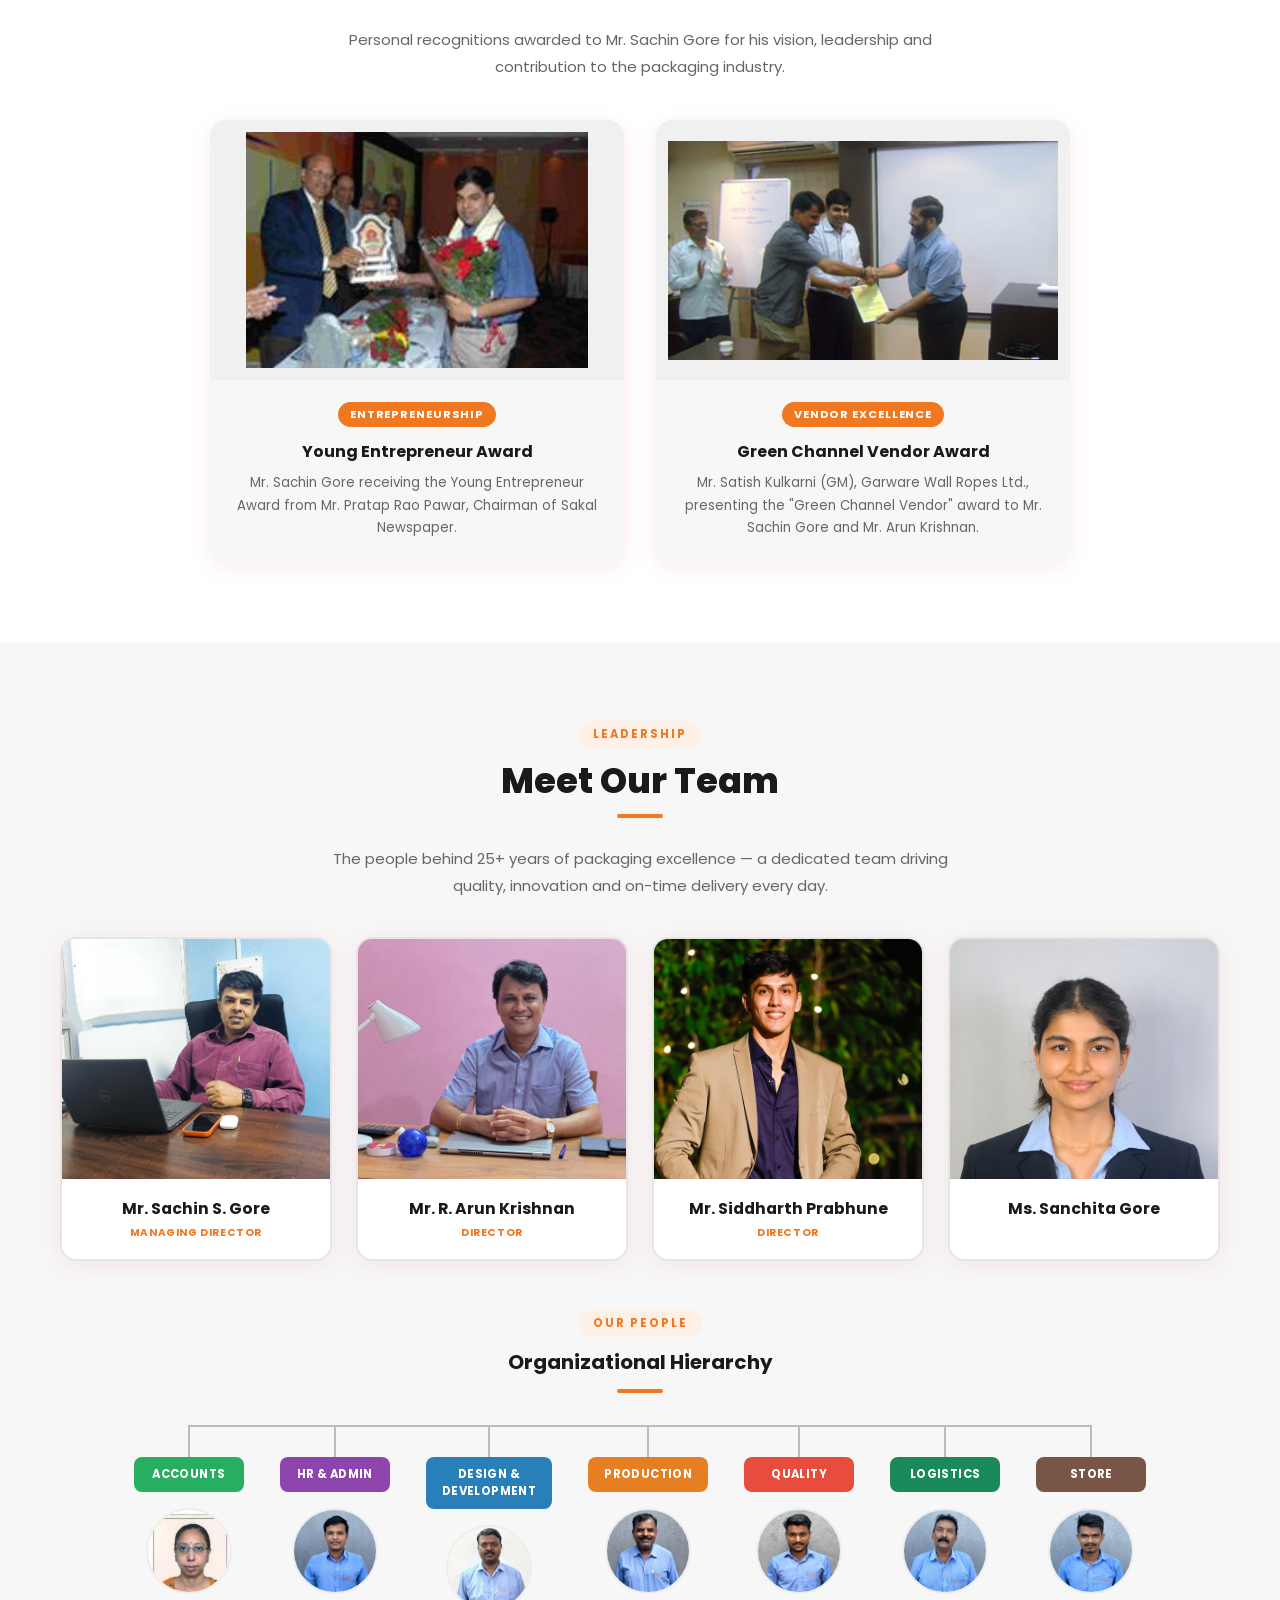
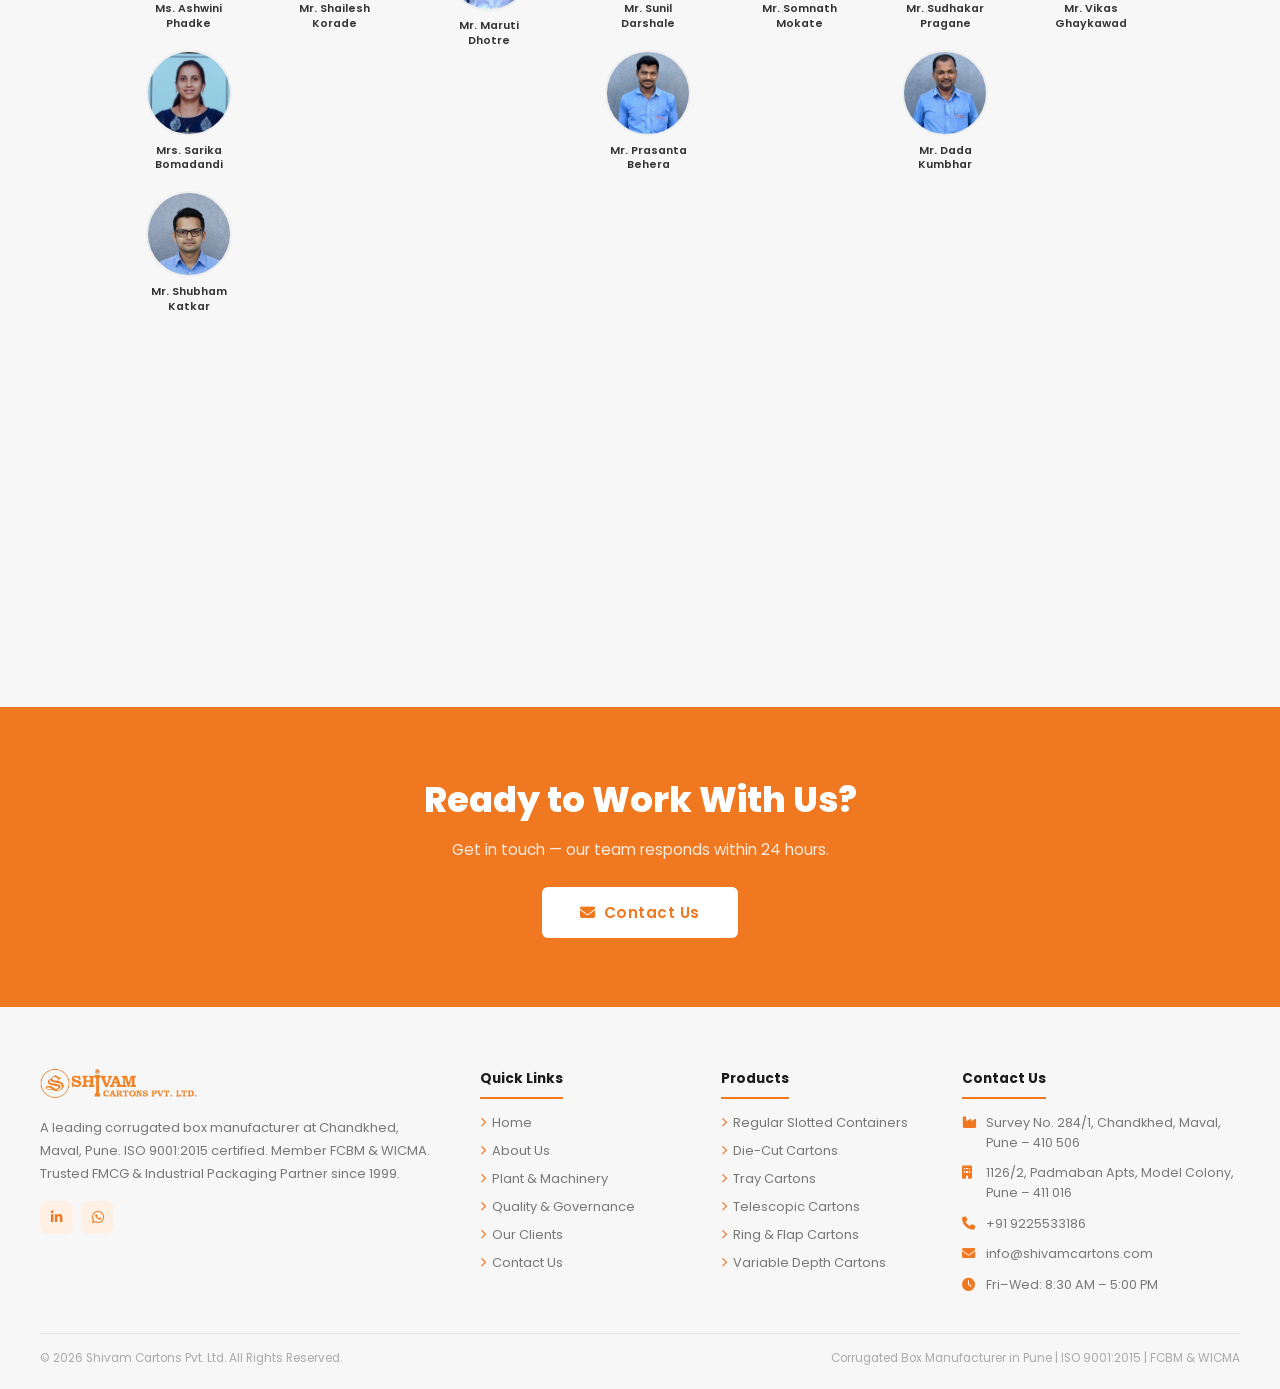
==== commit 7edaaf76: "Update machinery specs, award labels, images and policy text - Remove KPDA from Green Channel Certif" ====
--- a/about.html
+++ b/about.html
@@ -272,20 +272,20 @@
       </div>
       <div class="award-card reveal" style="background:#fff;border-radius:14px;overflow:hidden;box-shadow:0 2px 14px rgba(230,57,70,.07);transition:.3s;">
         <div style="height:220px;overflow:hidden;background:#f9f9f9;display:flex;align-items:center;justify-content:center;">
-          <img src="assets/images/awards/green-channel.jpg" alt="Green Channel Certificate 2010 – KPDA" style="width:100%;height:100%;object-fit:contain;padding:10px;">
-        </div>
-        <div style="padding:18px;">
-          <h4 style="font-size:.95rem;font-weight:700;color:var(--dark);margin-bottom:5px;">Green Channel Certificate 2010 – KPDA</h4>
+          <img src="assets/images/awards/green-channel.jpg" alt="Green Channel Certificate 2010" style="width:100%;height:100%;object-fit:contain;padding:10px;">
+        </div>
+        <div style="padding:18px;">
+          <h4 style="font-size:.95rem;font-weight:700;color:var(--dark);margin-bottom:5px;">Green Channel Certificate 2010</h4>
+          <p style="font-size:.8rem;color:#777;">Awarded Green Channel status by KPDA in 2010 for consistently delivering defect-free packaging to our clients.</p>
+        </div>
+      </div>
+      <div class="award-card reveal" style="background:#fff;border-radius:14px;overflow:hidden;box-shadow:0 2px 14px rgba(230,57,70,.07);transition:.3s;">
+        <div style="height:220px;overflow:hidden;background:#f9f9f9;display:flex;align-items:center;justify-content:center;">
+          <img src="assets/images/awards/award.jpg" alt="Achievement Award" style="width:100%;height:100%;object-fit:contain;padding:10px;">
+        </div>
+        <div style="padding:18px;">
+          <h4 style="font-size:.95rem;font-weight:700;color:var(--dark);margin-bottom:5px;">Achievement Award</h4>
           <p style="font-size:.8rem;color:#777;">Industry recognition award for outstanding contribution to corrugated packaging manufacturing standards.</p>
-        </div>
-      </div>
-      <div class="award-card reveal" style="background:#fff;border-radius:14px;overflow:hidden;box-shadow:0 2px 14px rgba(230,57,70,.07);transition:.3s;">
-        <div style="height:220px;overflow:hidden;background:#f9f9f9;display:flex;align-items:center;justify-content:center;">
-          <img src="assets/images/awards/award.jpg" alt="Achievement Award" style="width:100%;height:100%;object-fit:contain;padding:10px;">
-        </div>
-        <div style="padding:18px;">
-          <h4 style="font-size:.95rem;font-weight:700;color:var(--dark);margin-bottom:5px;">Achievement Award</h4>
-          <p style="font-size:.8rem;color:#777;">Awarded Green Channel status by KPDA in 2010 for consistently delivering defect-free packaging to our clients.</p>
         </div>
       </div>
       <div class="award-card reveal" style="background:#fff;border-radius:14px;overflow:hidden;box-shadow:0 2px 14px rgba(230,57,70,.07);transition:.3s;">
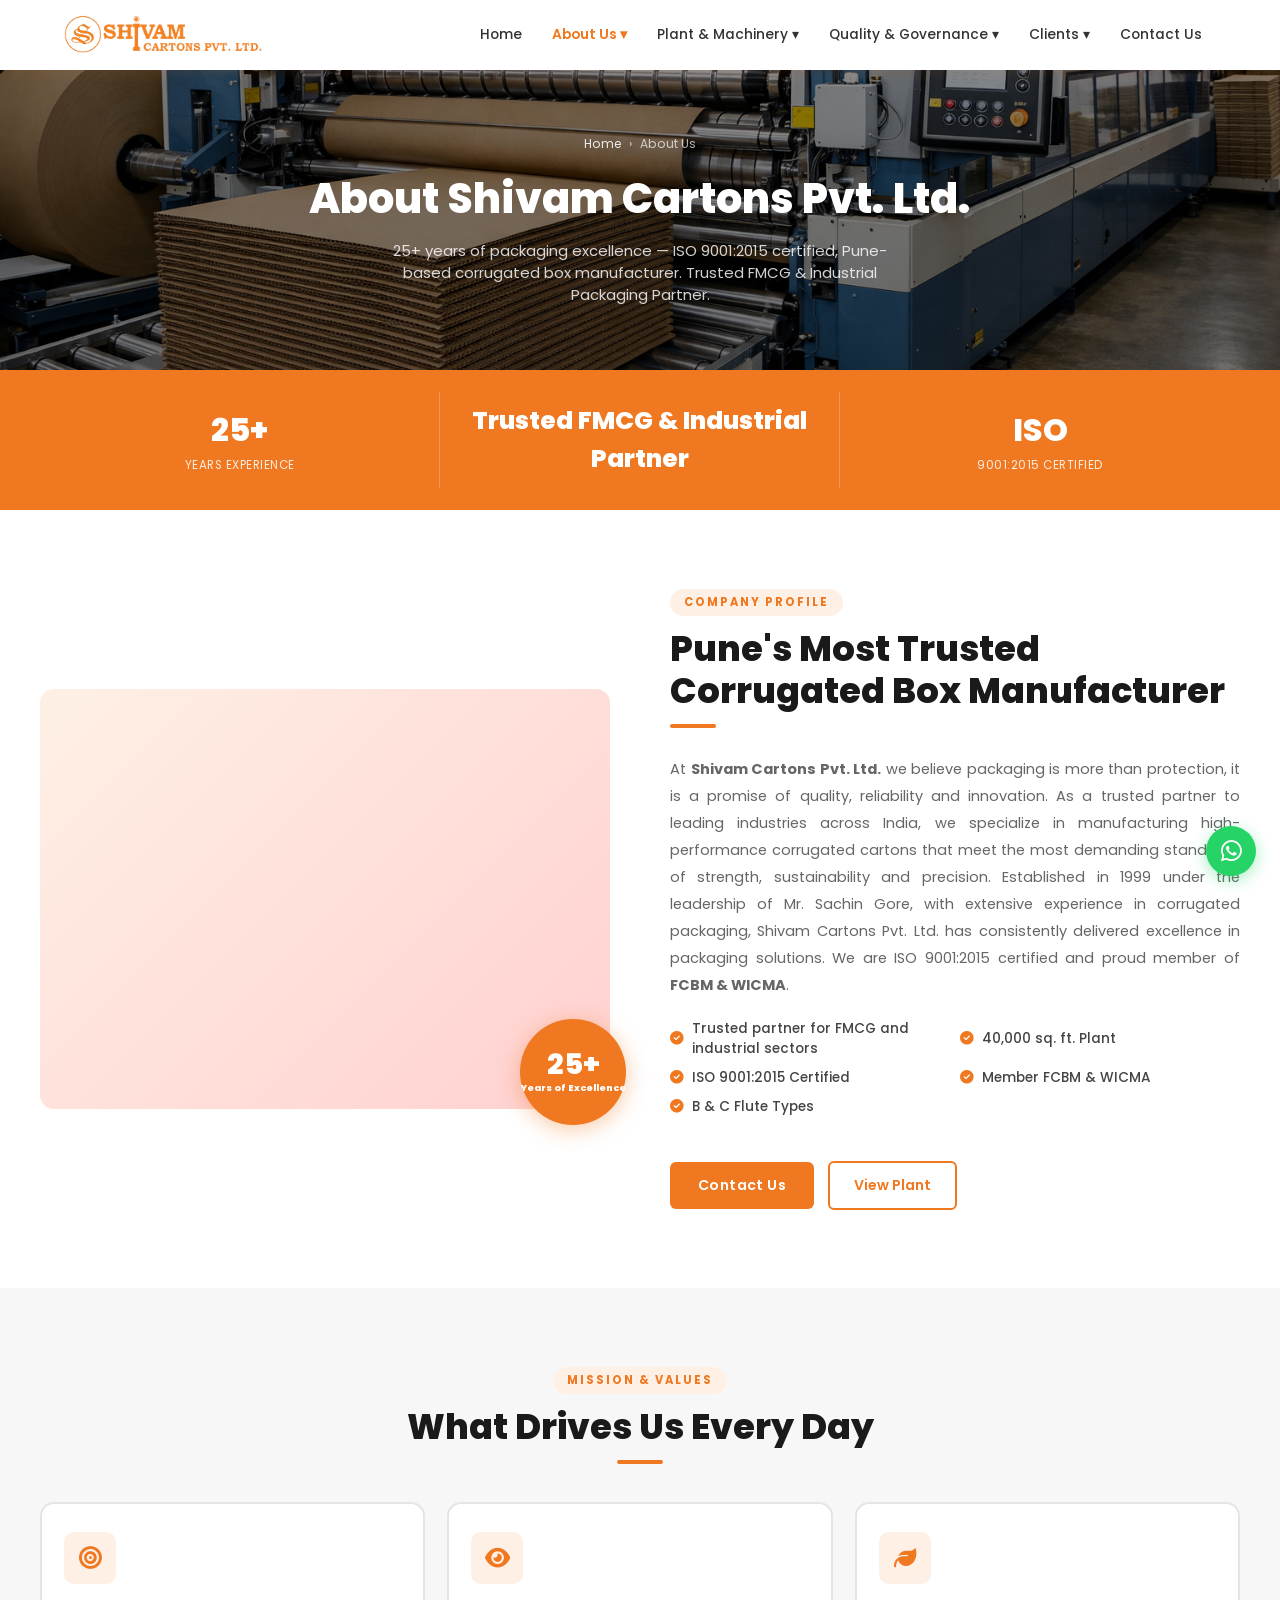
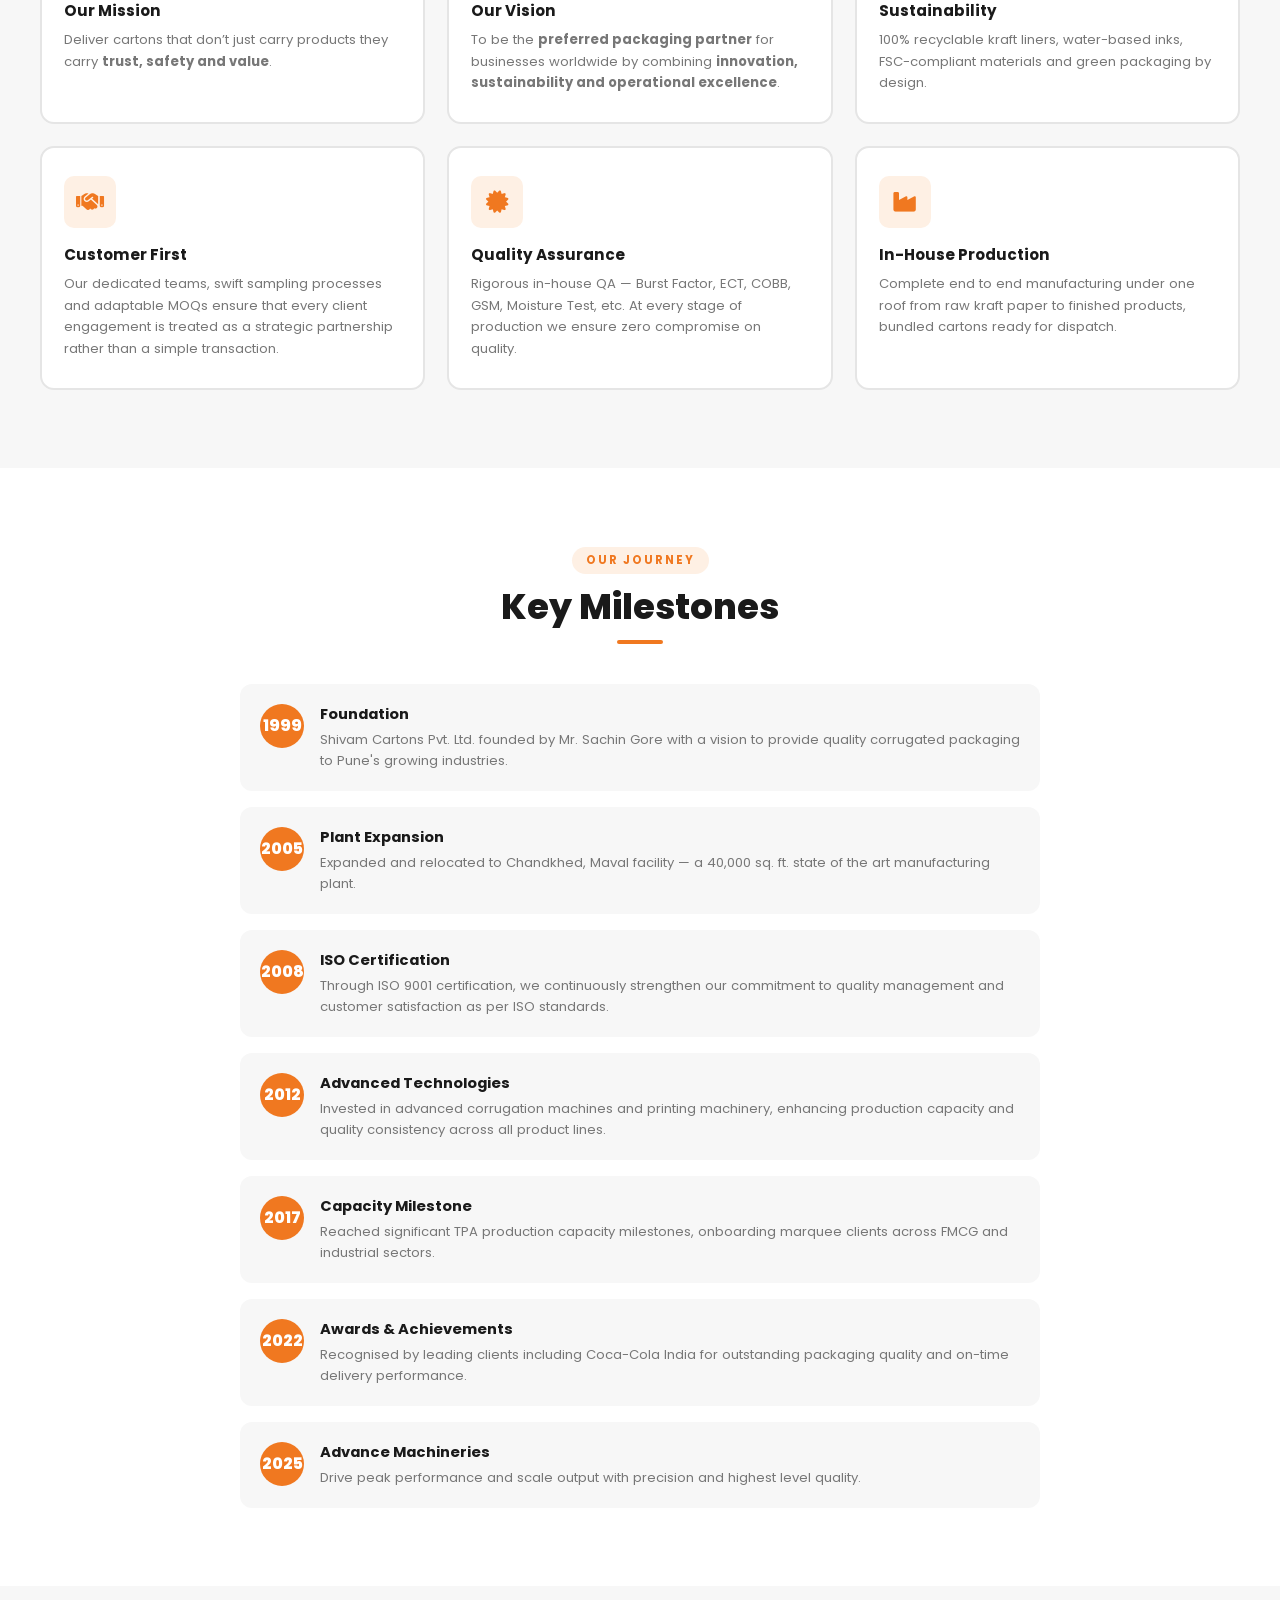
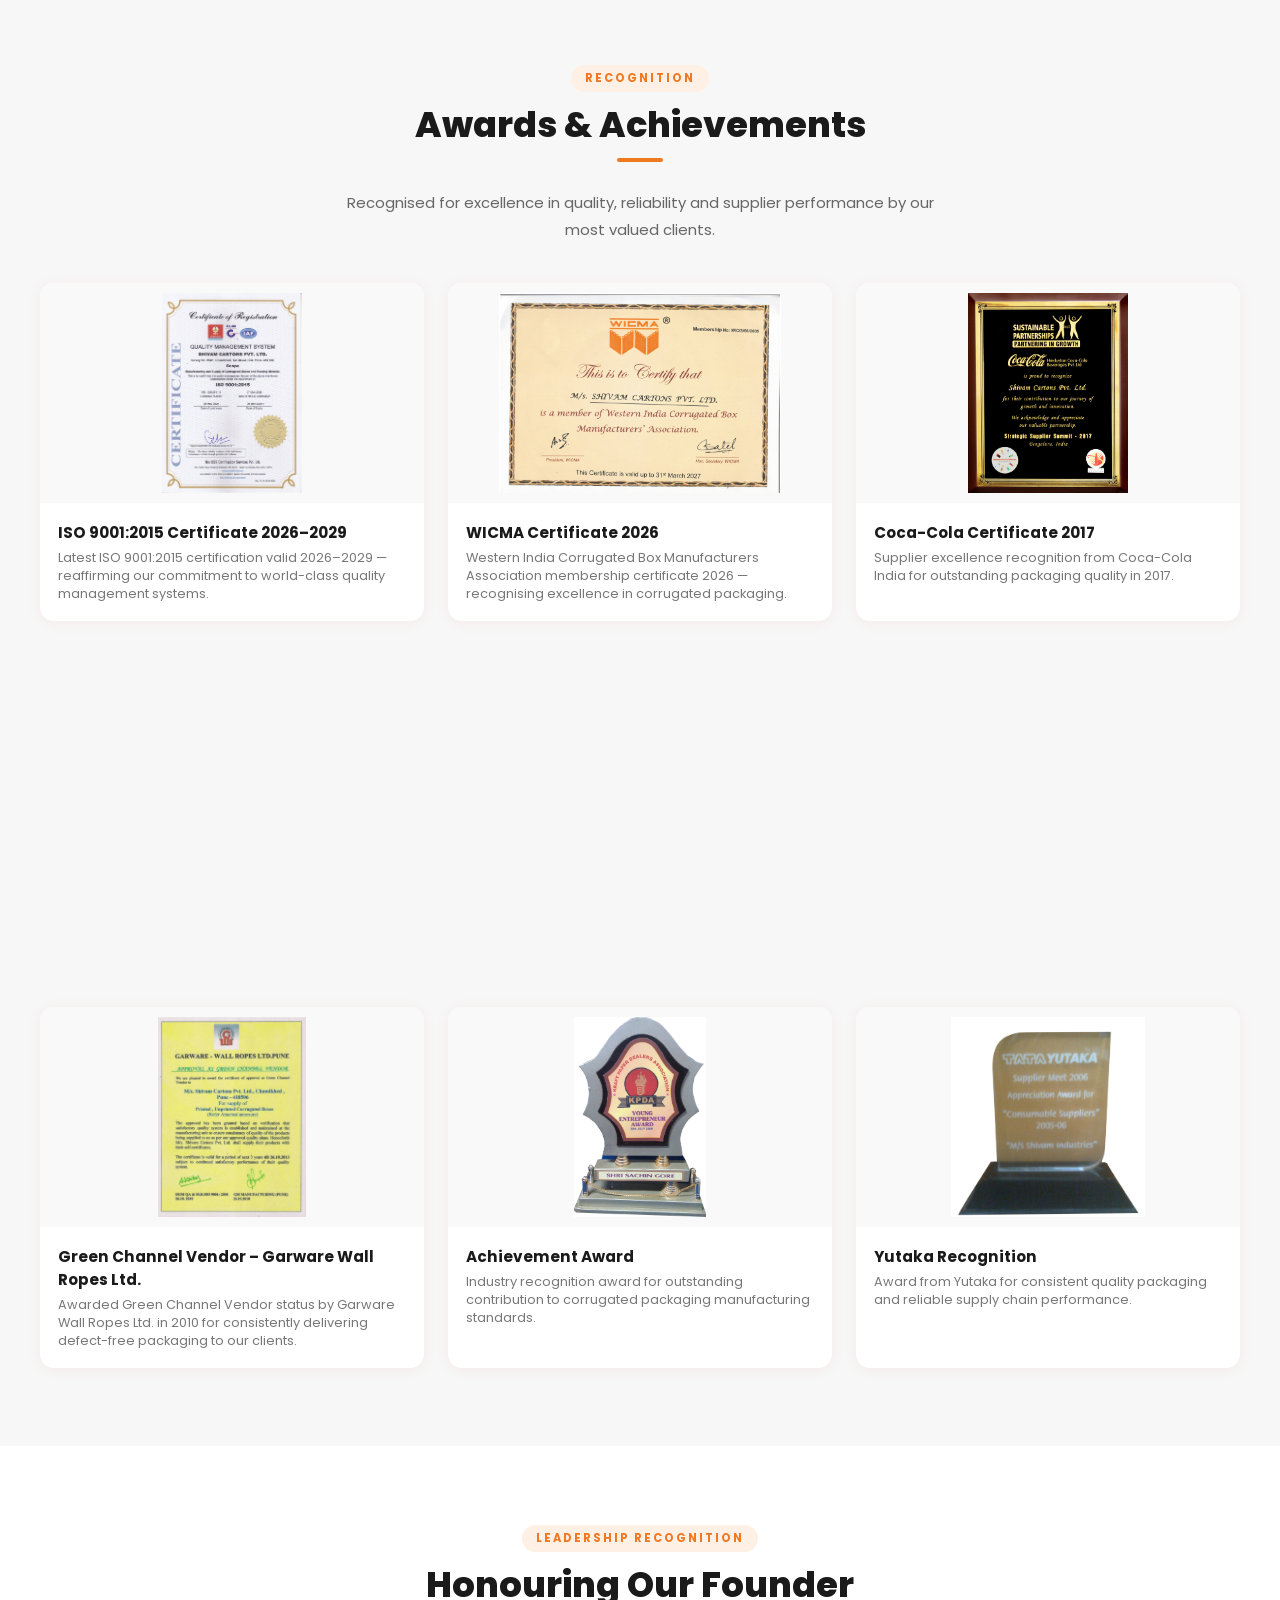
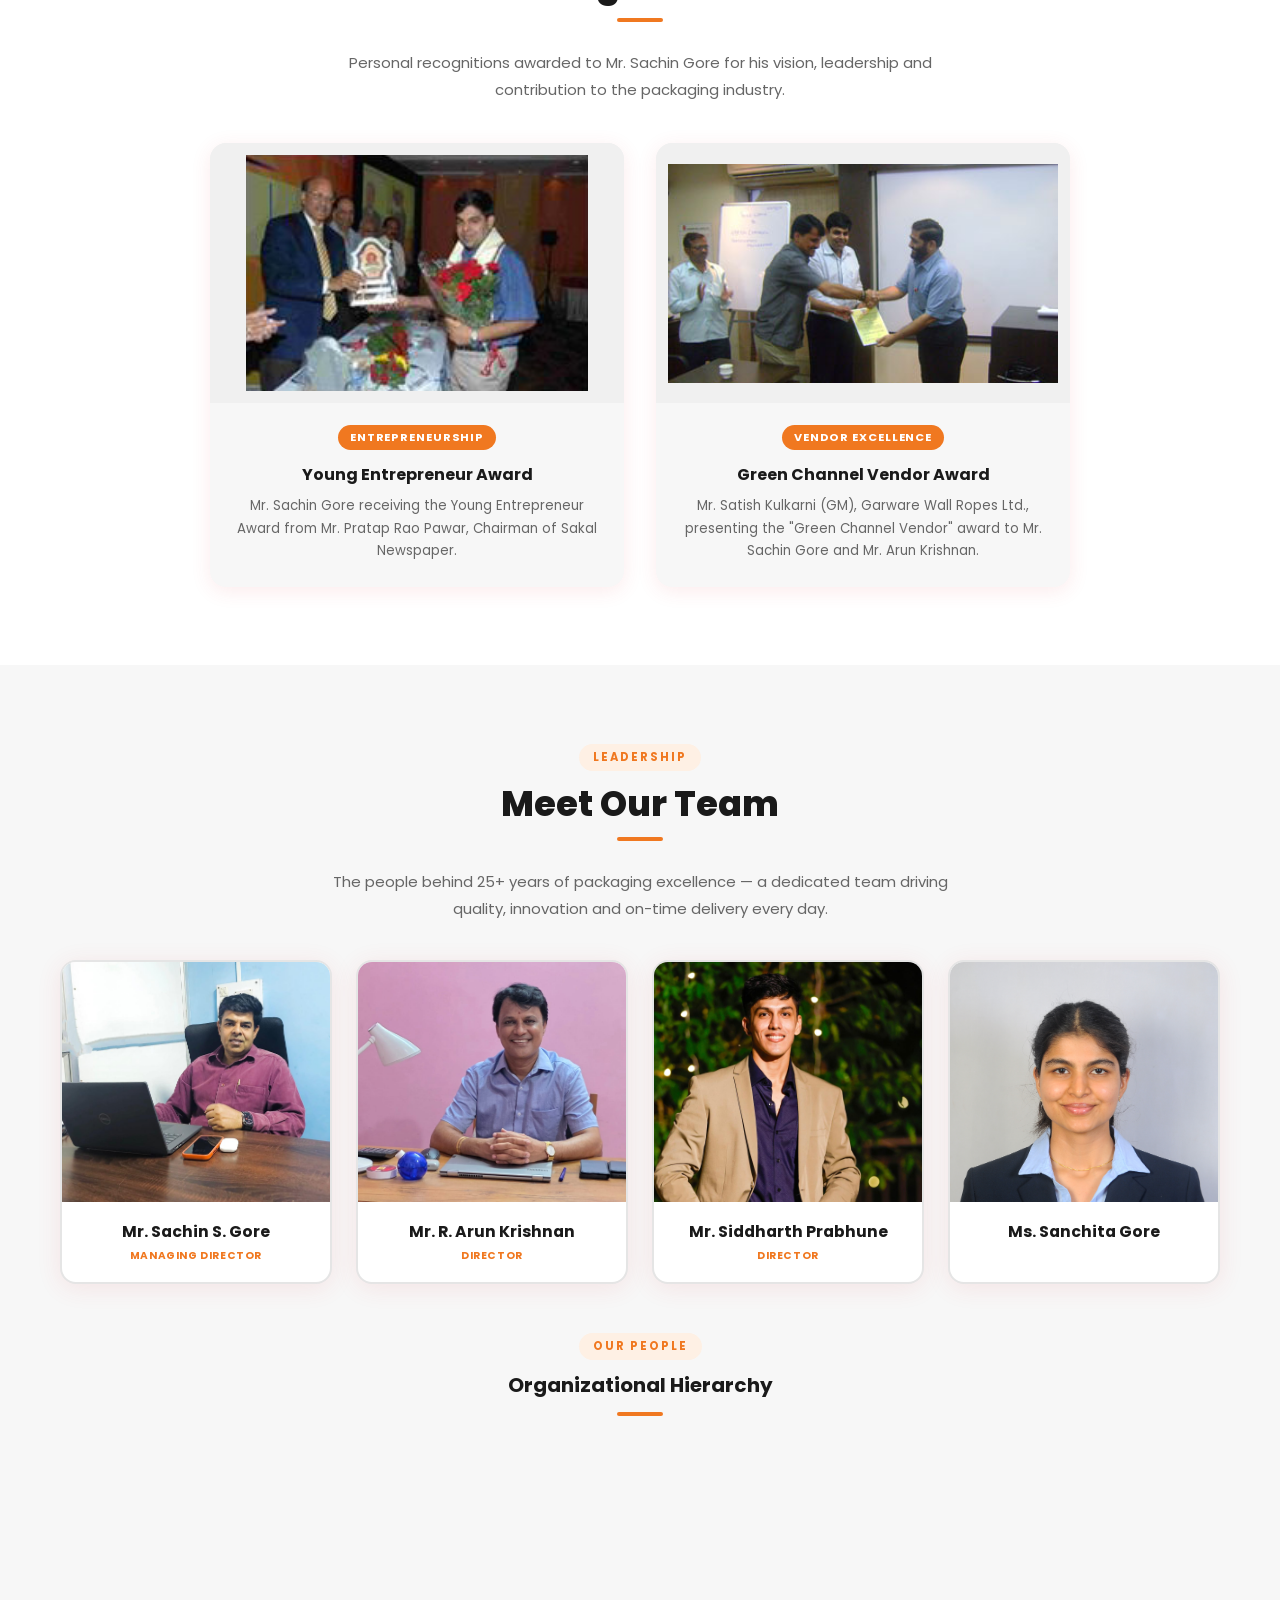
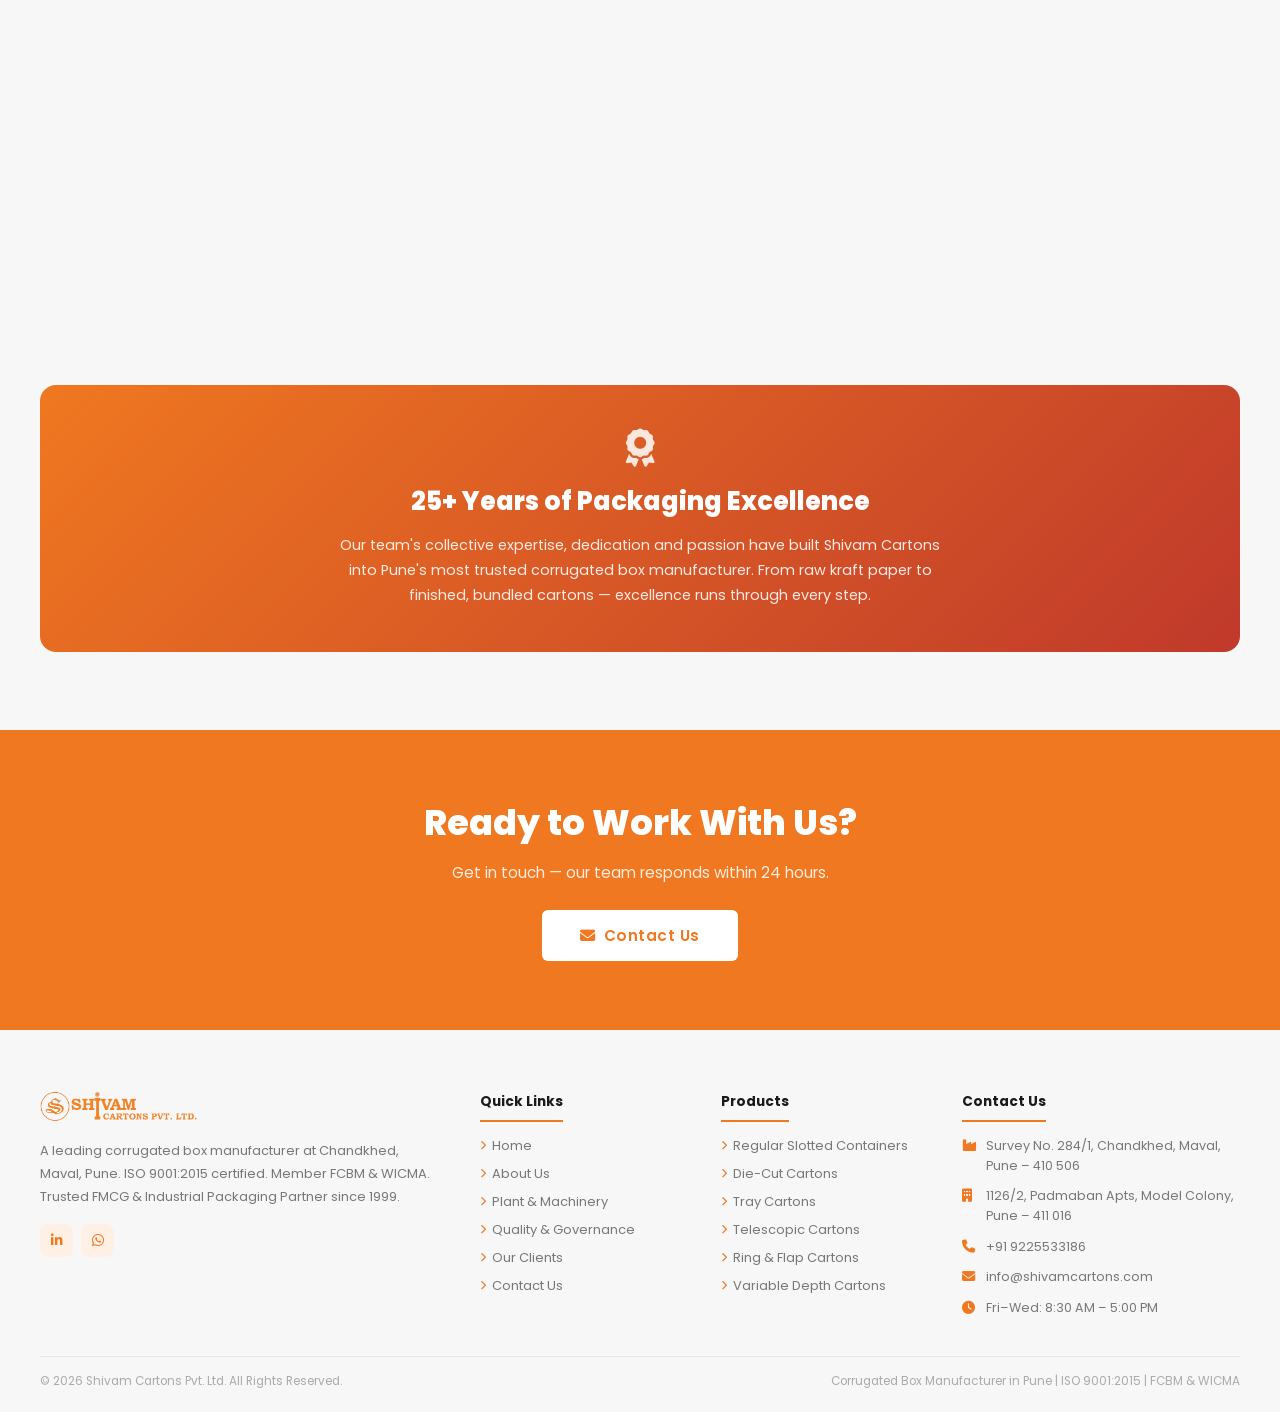
==== commit a236ab2b: "Update Green Channel card: name from certificate image, remove KPDA from description Co-Authored-By:" ====
--- a/about.html
+++ b/about.html
@@ -272,11 +272,11 @@
       </div>
       <div class="award-card reveal" style="background:#fff;border-radius:14px;overflow:hidden;box-shadow:0 2px 14px rgba(230,57,70,.07);transition:.3s;">
         <div style="height:220px;overflow:hidden;background:#f9f9f9;display:flex;align-items:center;justify-content:center;">
-          <img src="assets/images/awards/green-channel.jpg" alt="Green Channel Certificate 2010" style="width:100%;height:100%;object-fit:contain;padding:10px;">
-        </div>
-        <div style="padding:18px;">
-          <h4 style="font-size:.95rem;font-weight:700;color:var(--dark);margin-bottom:5px;">Green Channel Certificate 2010</h4>
-          <p style="font-size:.8rem;color:#777;">Awarded Green Channel status by KPDA in 2010 for consistently delivering defect-free packaging to our clients.</p>
+          <img src="assets/images/awards/green-channel.jpg" alt="Green Channel Vendor – Garware Wall Ropes Ltd. 2010" style="width:100%;height:100%;object-fit:contain;padding:10px;">
+        </div>
+        <div style="padding:18px;">
+          <h4 style="font-size:.95rem;font-weight:700;color:var(--dark);margin-bottom:5px;">Green Channel Vendor – Garware Wall Ropes Ltd.</h4>
+          <p style="font-size:.8rem;color:#777;">Awarded Green Channel Vendor status by Garware Wall Ropes Ltd. in 2010 for consistently delivering defect-free packaging to our clients.</p>
         </div>
       </div>
       <div class="award-card reveal" style="background:#fff;border-radius:14px;overflow:hidden;box-shadow:0 2px 14px rgba(230,57,70,.07);transition:.3s;">
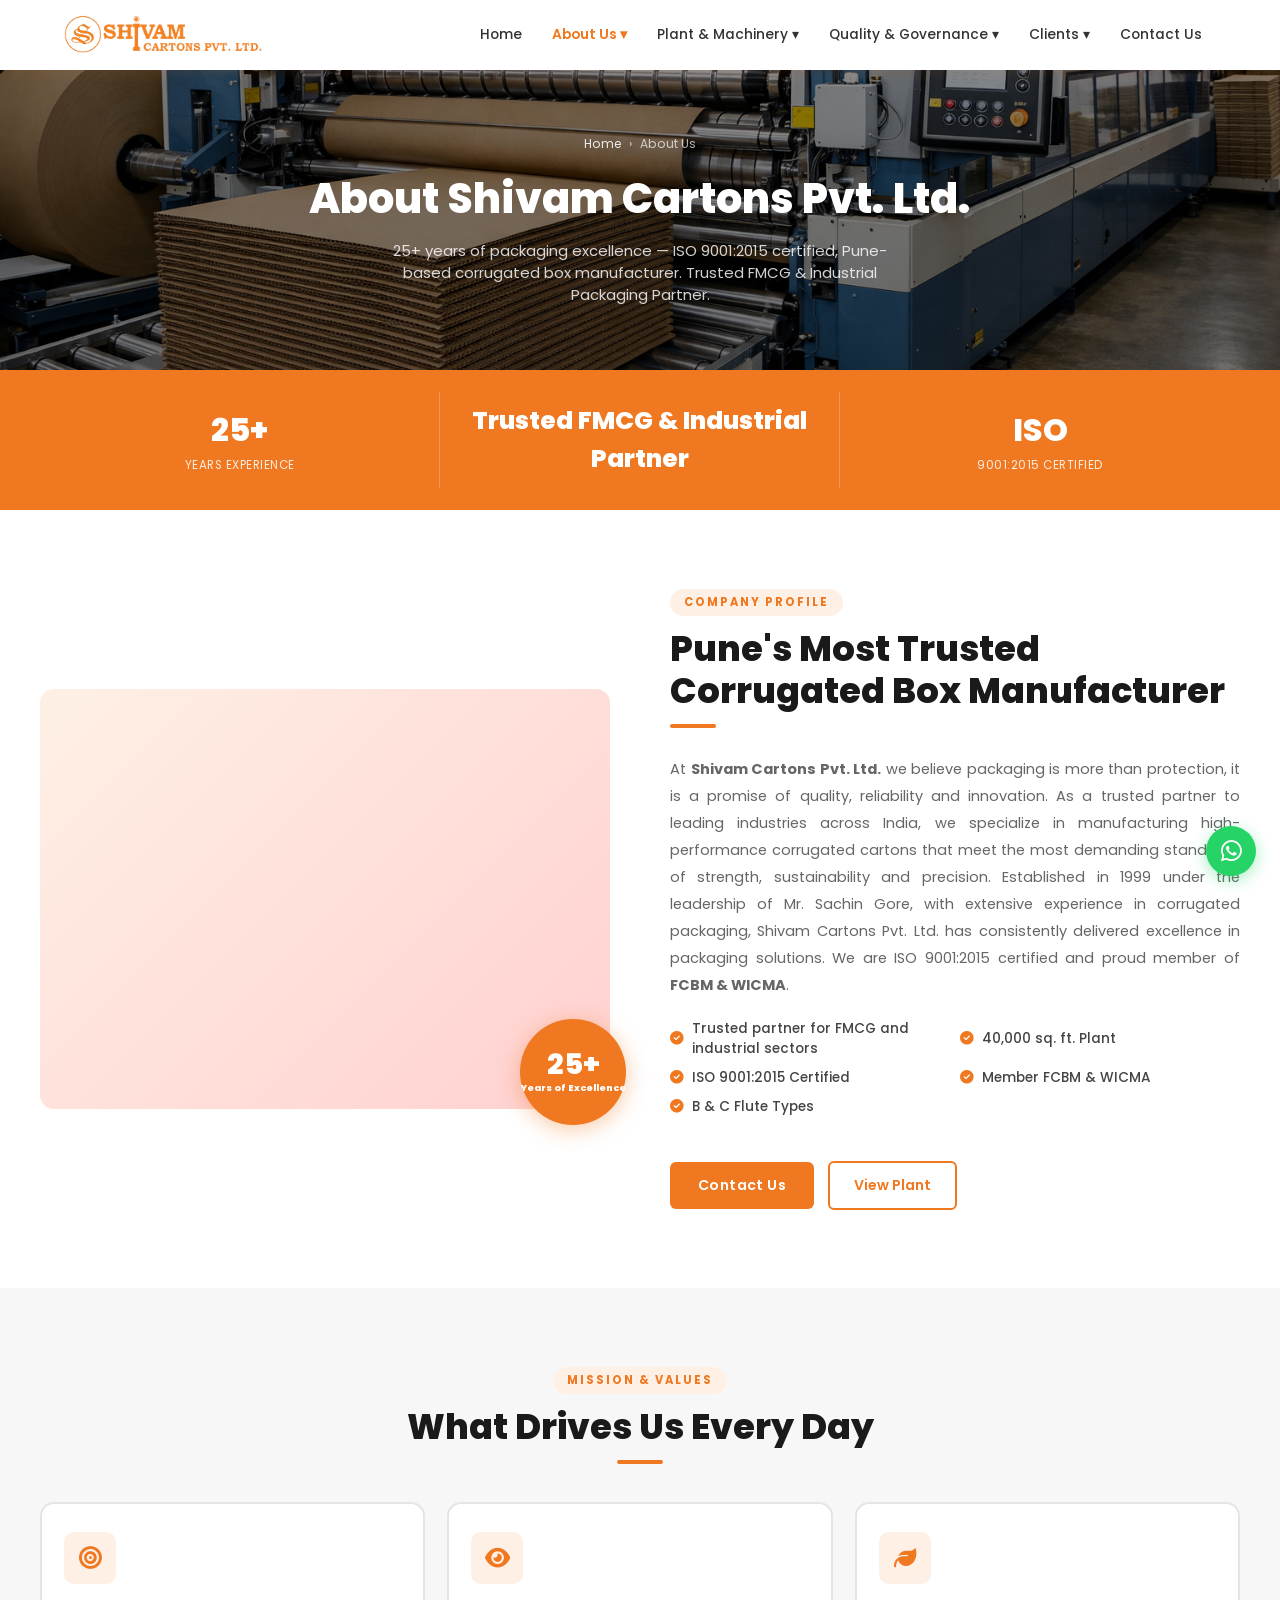
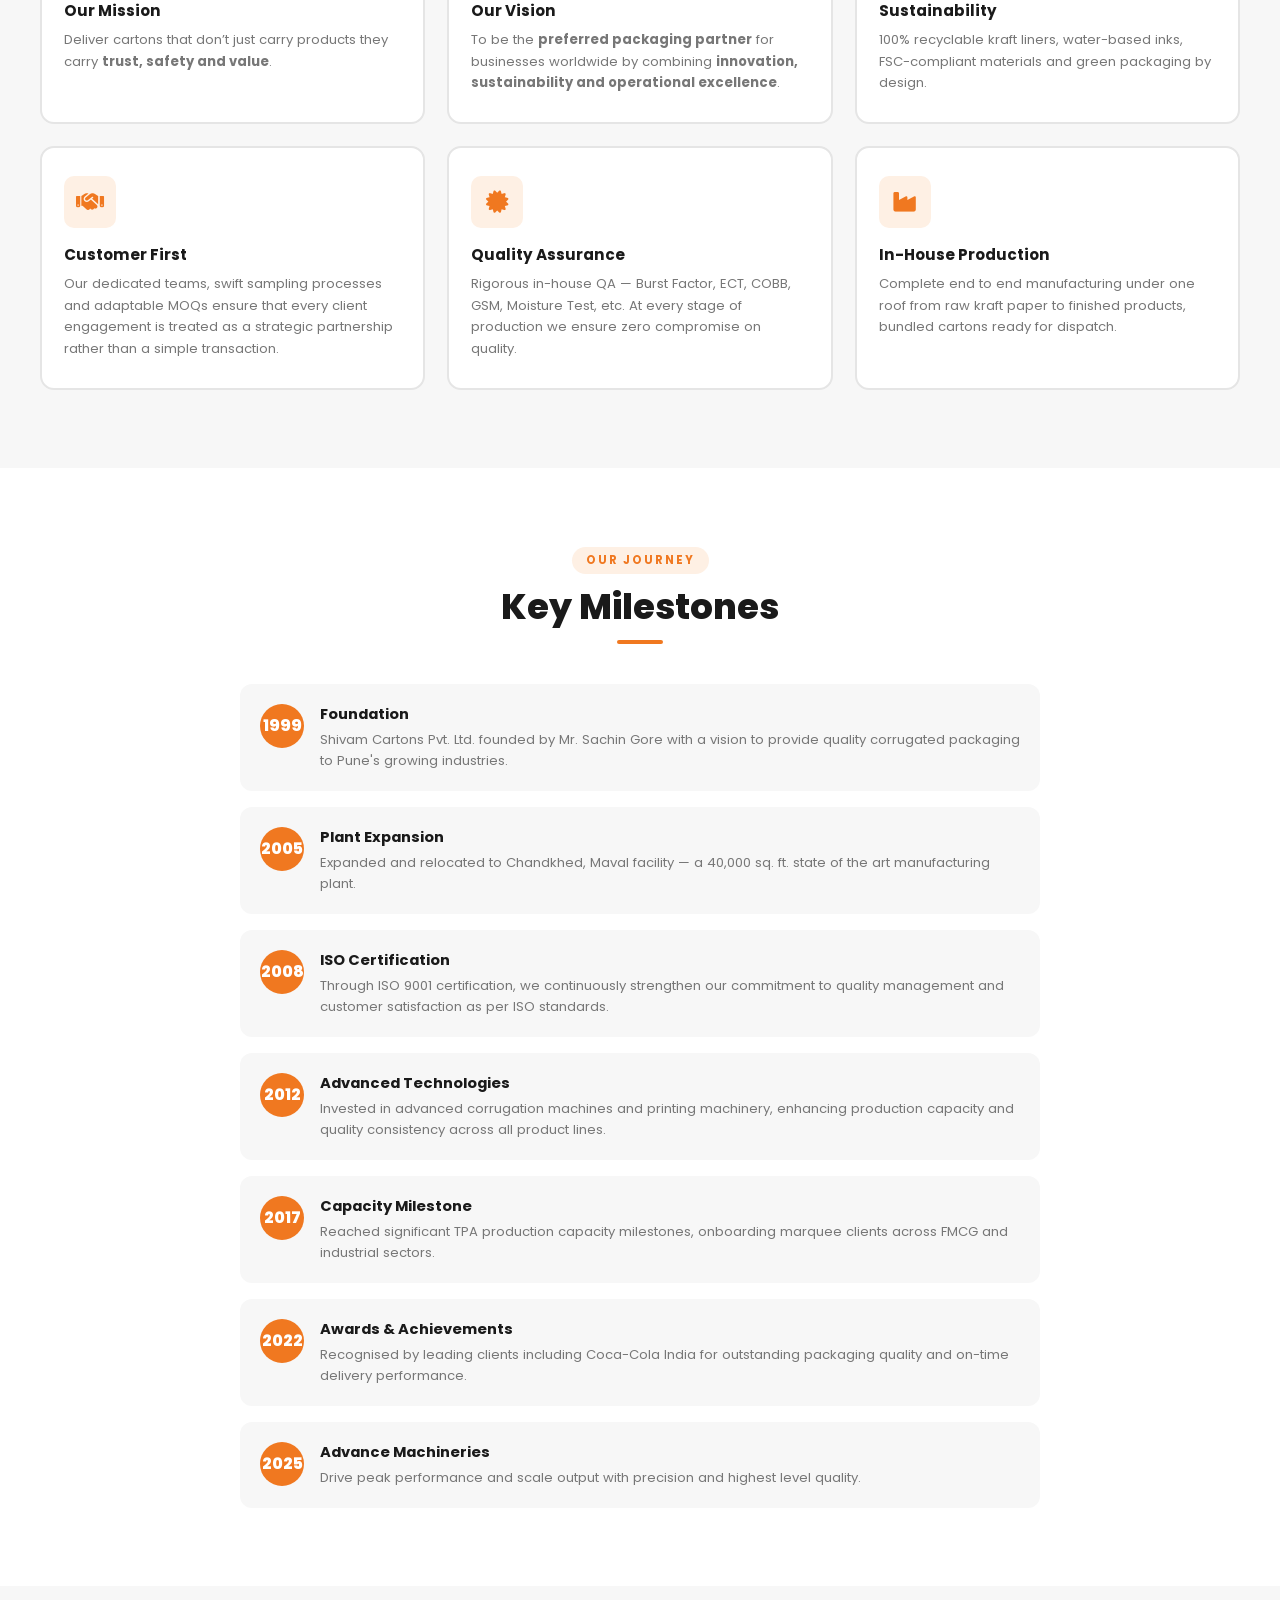
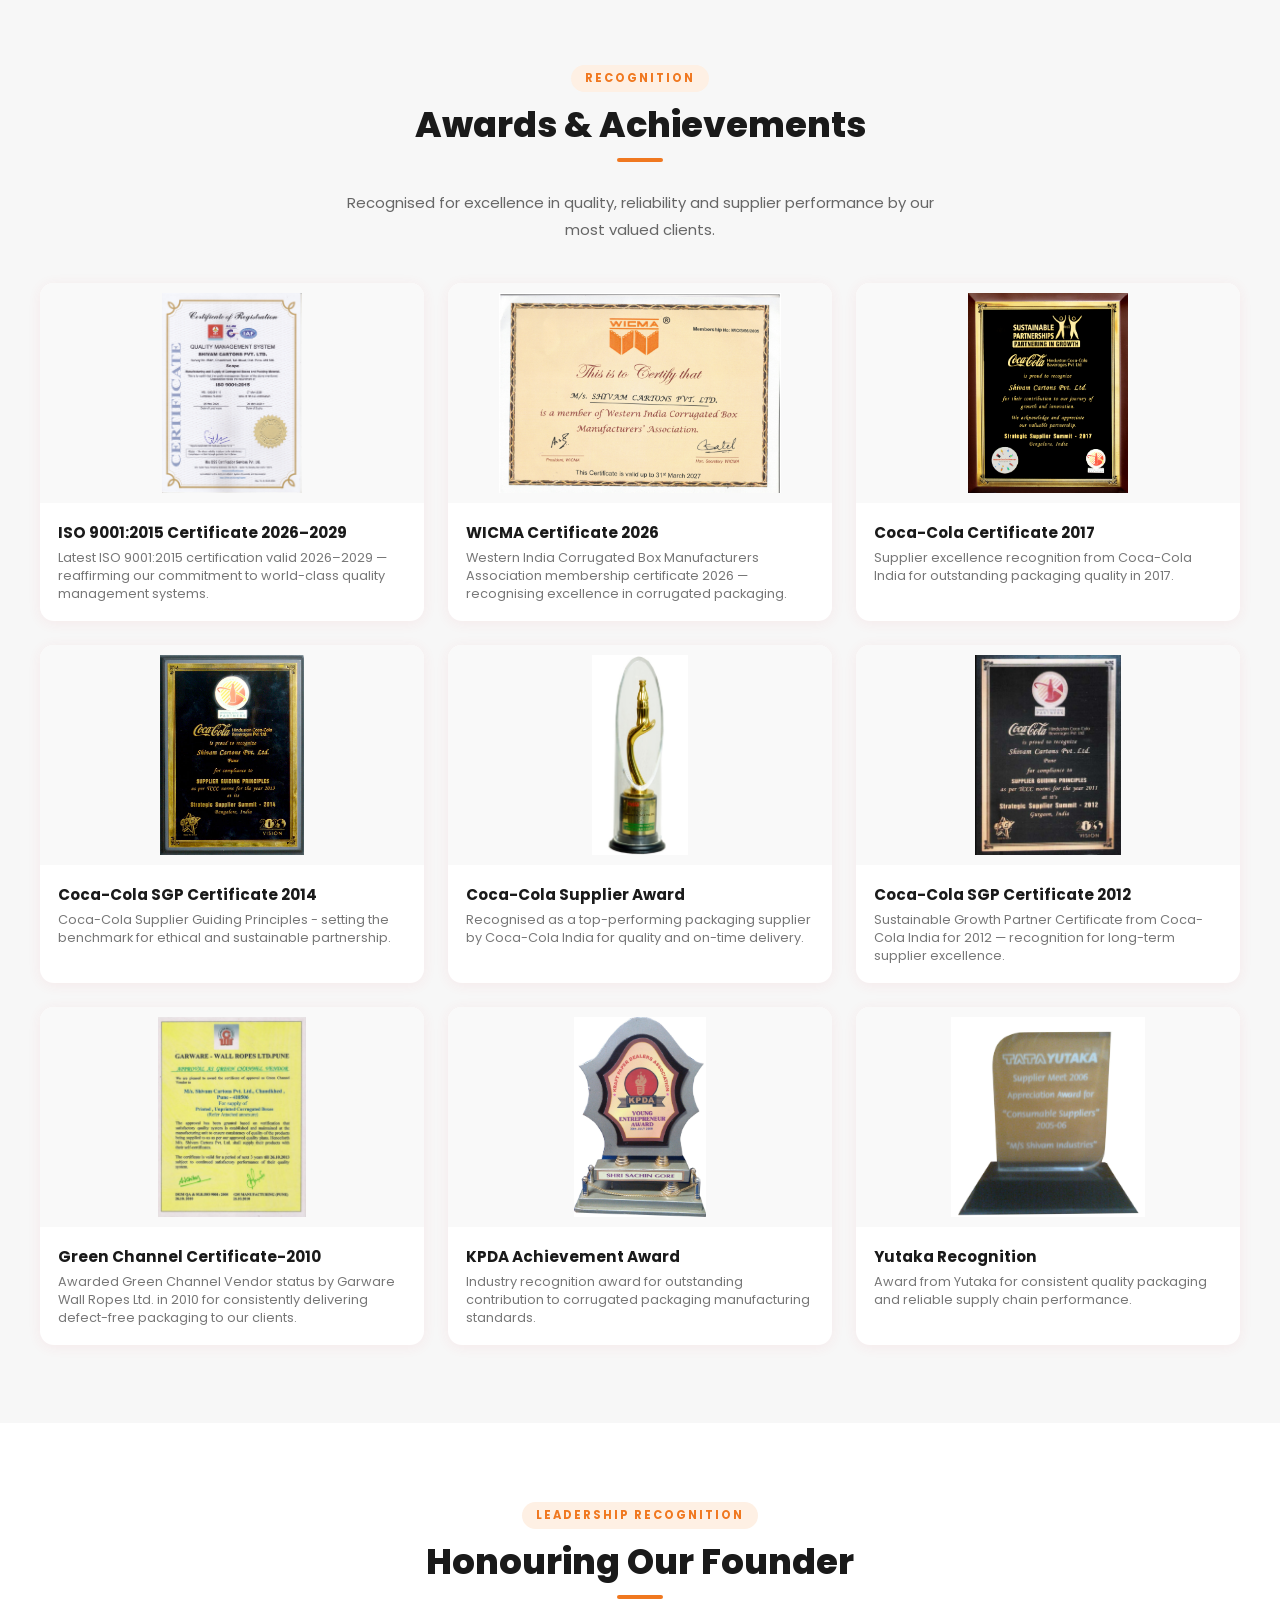
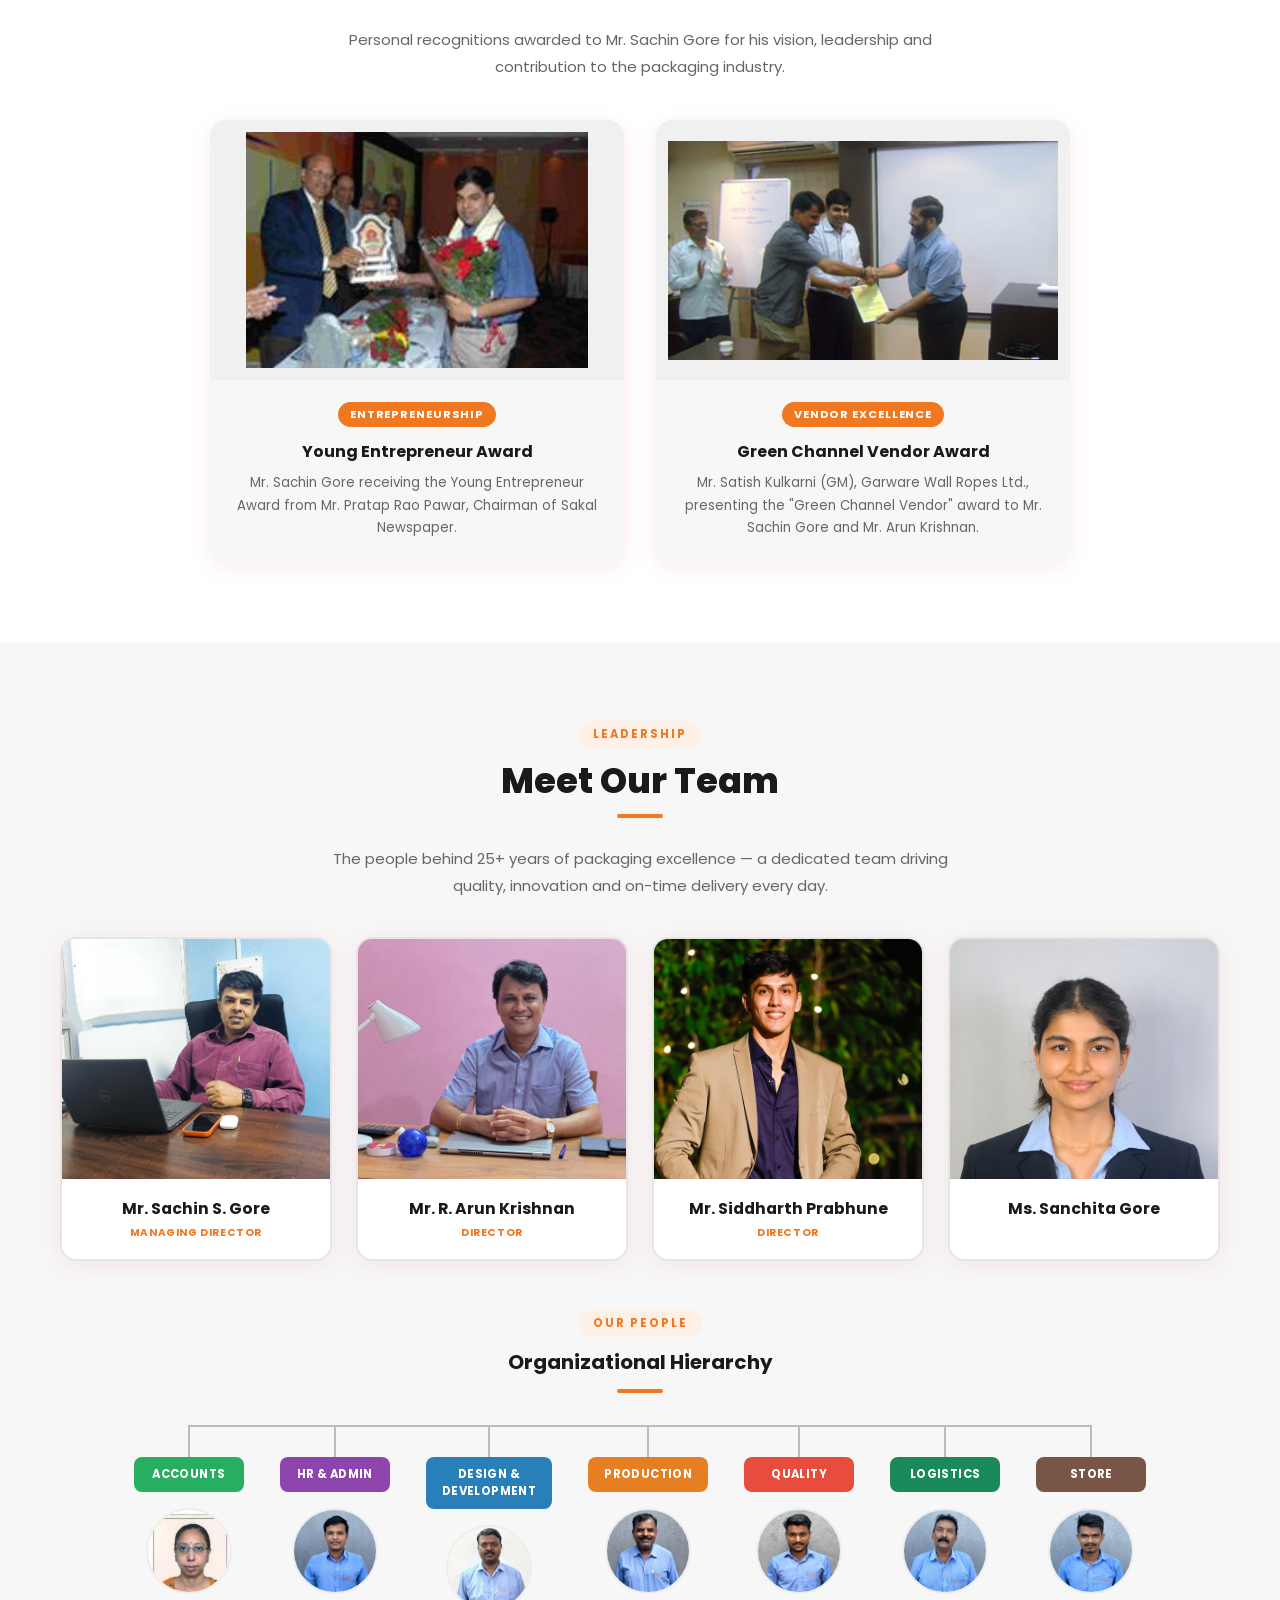
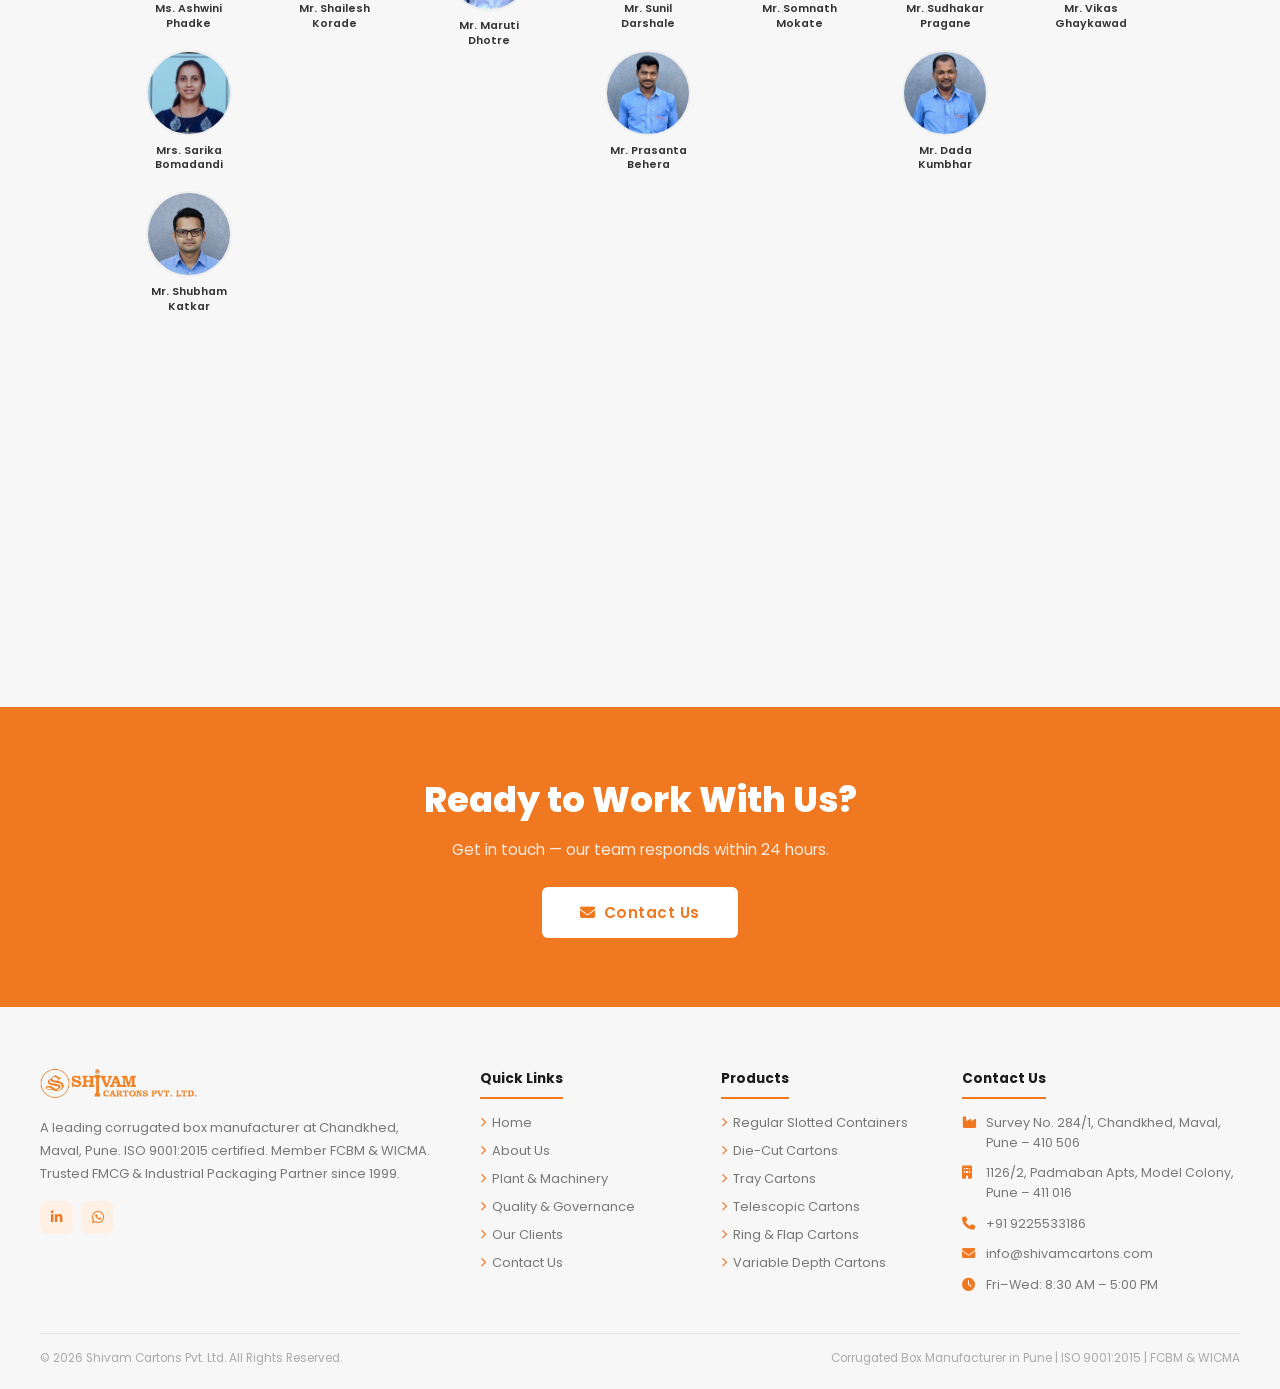
==== commit 03d74cfa: "Update Green Channel card name and add KPDA prefix to Achievement Award Co-Authored-By: Claude Sonne" ====
--- a/about.html
+++ b/about.html
@@ -272,19 +272,19 @@
       </div>
       <div class="award-card reveal" style="background:#fff;border-radius:14px;overflow:hidden;box-shadow:0 2px 14px rgba(230,57,70,.07);transition:.3s;">
         <div style="height:220px;overflow:hidden;background:#f9f9f9;display:flex;align-items:center;justify-content:center;">
-          <img src="assets/images/awards/green-channel.jpg" alt="Green Channel Vendor – Garware Wall Ropes Ltd. 2010" style="width:100%;height:100%;object-fit:contain;padding:10px;">
-        </div>
-        <div style="padding:18px;">
-          <h4 style="font-size:.95rem;font-weight:700;color:var(--dark);margin-bottom:5px;">Green Channel Vendor – Garware Wall Ropes Ltd.</h4>
+          <img src="assets/images/awards/green-channel.jpg" alt="Green Channel Certificate-2010" style="width:100%;height:100%;object-fit:contain;padding:10px;">
+        </div>
+        <div style="padding:18px;">
+          <h4 style="font-size:.95rem;font-weight:700;color:var(--dark);margin-bottom:5px;">Green Channel Certificate-2010</h4>
           <p style="font-size:.8rem;color:#777;">Awarded Green Channel Vendor status by Garware Wall Ropes Ltd. in 2010 for consistently delivering defect-free packaging to our clients.</p>
         </div>
       </div>
       <div class="award-card reveal" style="background:#fff;border-radius:14px;overflow:hidden;box-shadow:0 2px 14px rgba(230,57,70,.07);transition:.3s;">
         <div style="height:220px;overflow:hidden;background:#f9f9f9;display:flex;align-items:center;justify-content:center;">
-          <img src="assets/images/awards/award.jpg" alt="Achievement Award" style="width:100%;height:100%;object-fit:contain;padding:10px;">
-        </div>
-        <div style="padding:18px;">
-          <h4 style="font-size:.95rem;font-weight:700;color:var(--dark);margin-bottom:5px;">Achievement Award</h4>
+          <img src="assets/images/awards/award.jpg" alt="KPDA Achievement Award" style="width:100%;height:100%;object-fit:contain;padding:10px;">
+        </div>
+        <div style="padding:18px;">
+          <h4 style="font-size:.95rem;font-weight:700;color:var(--dark);margin-bottom:5px;">KPDA Achievement Award</h4>
           <p style="font-size:.8rem;color:#777;">Industry recognition award for outstanding contribution to corrugated packaging manufacturing standards.</p>
         </div>
       </div>
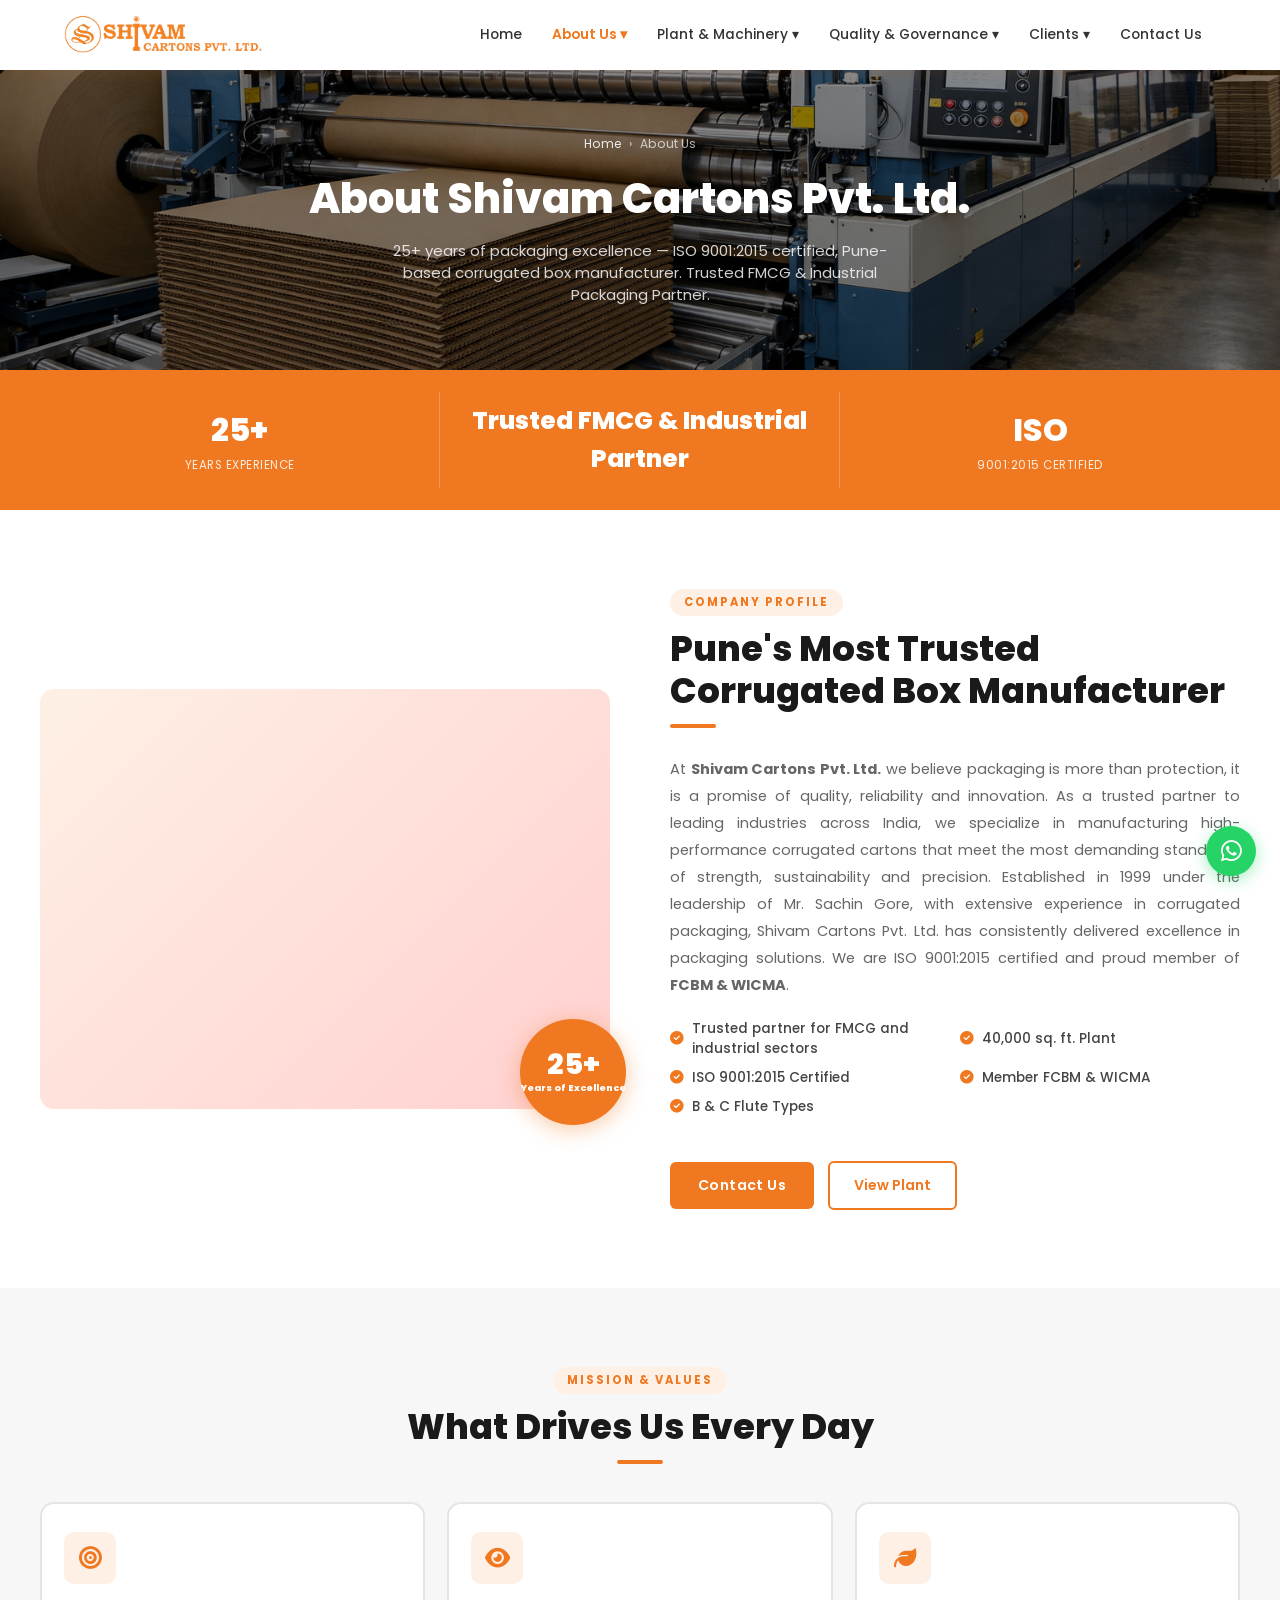
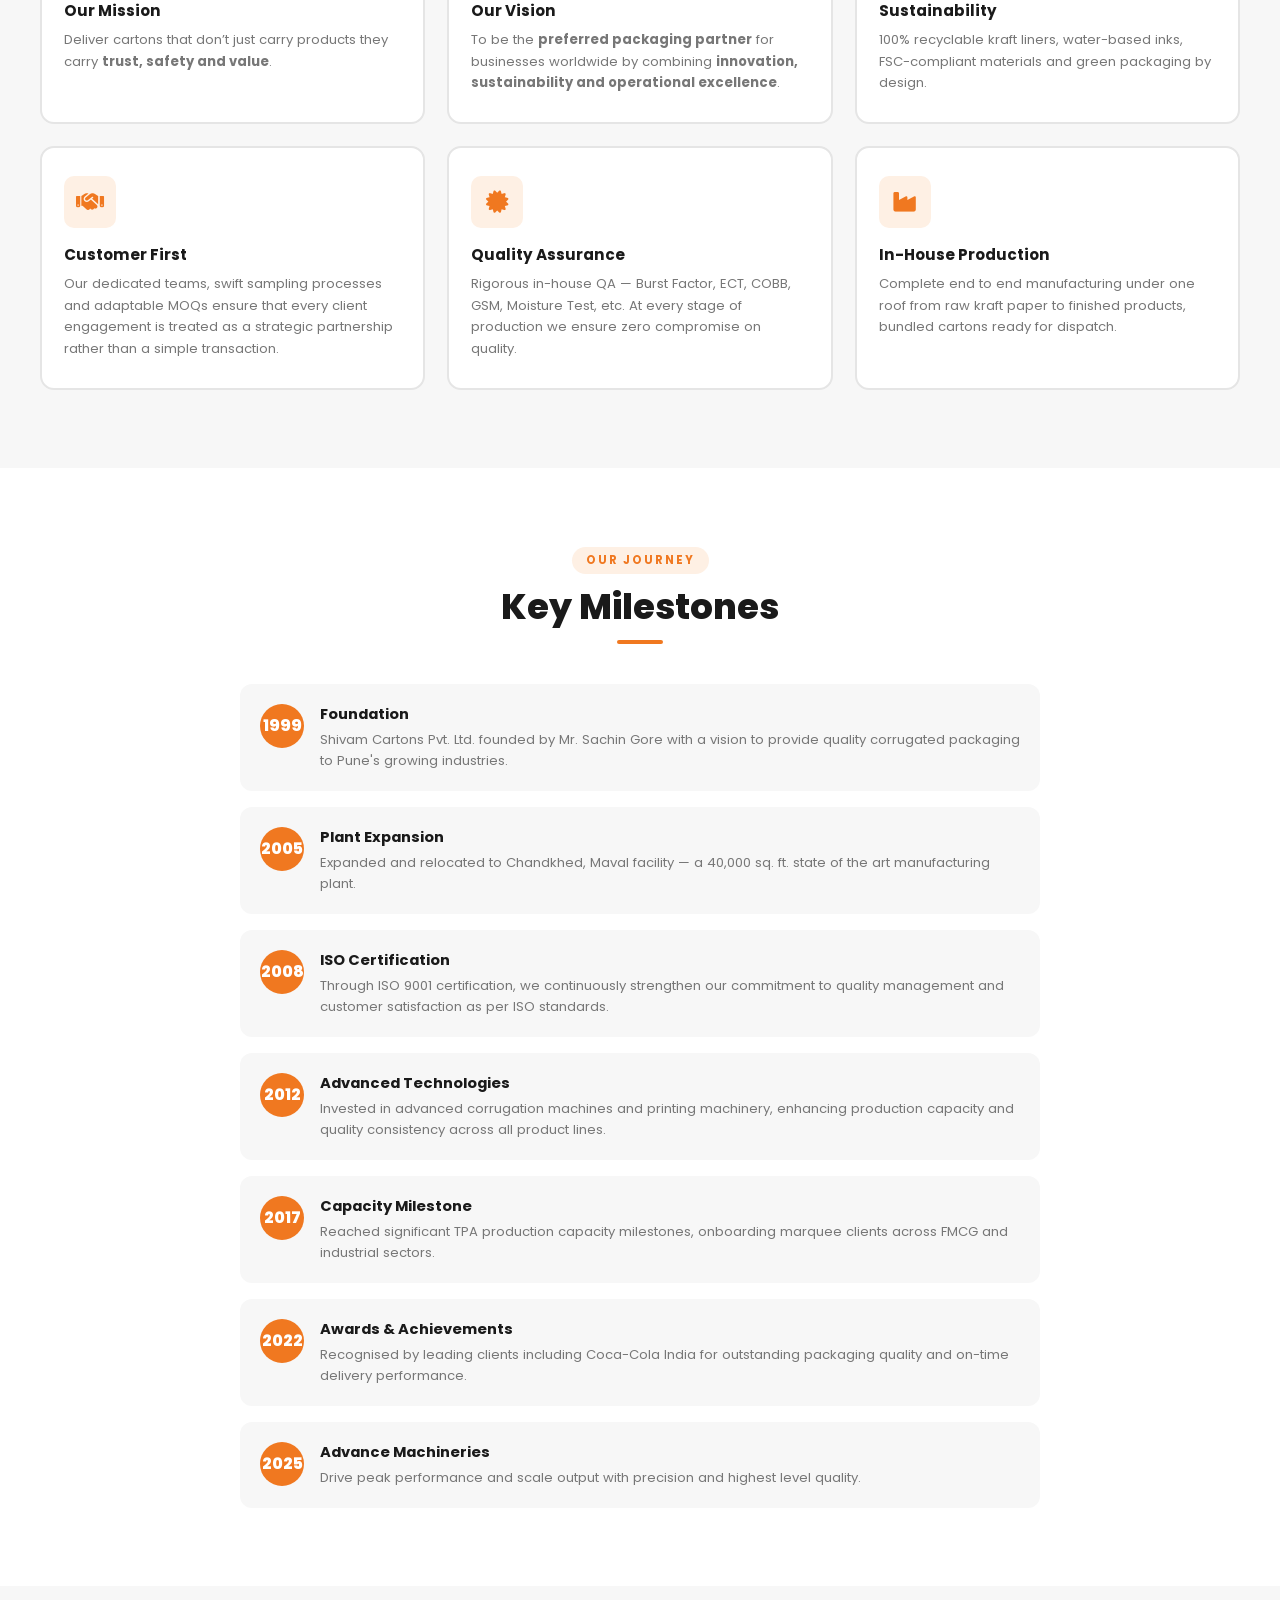
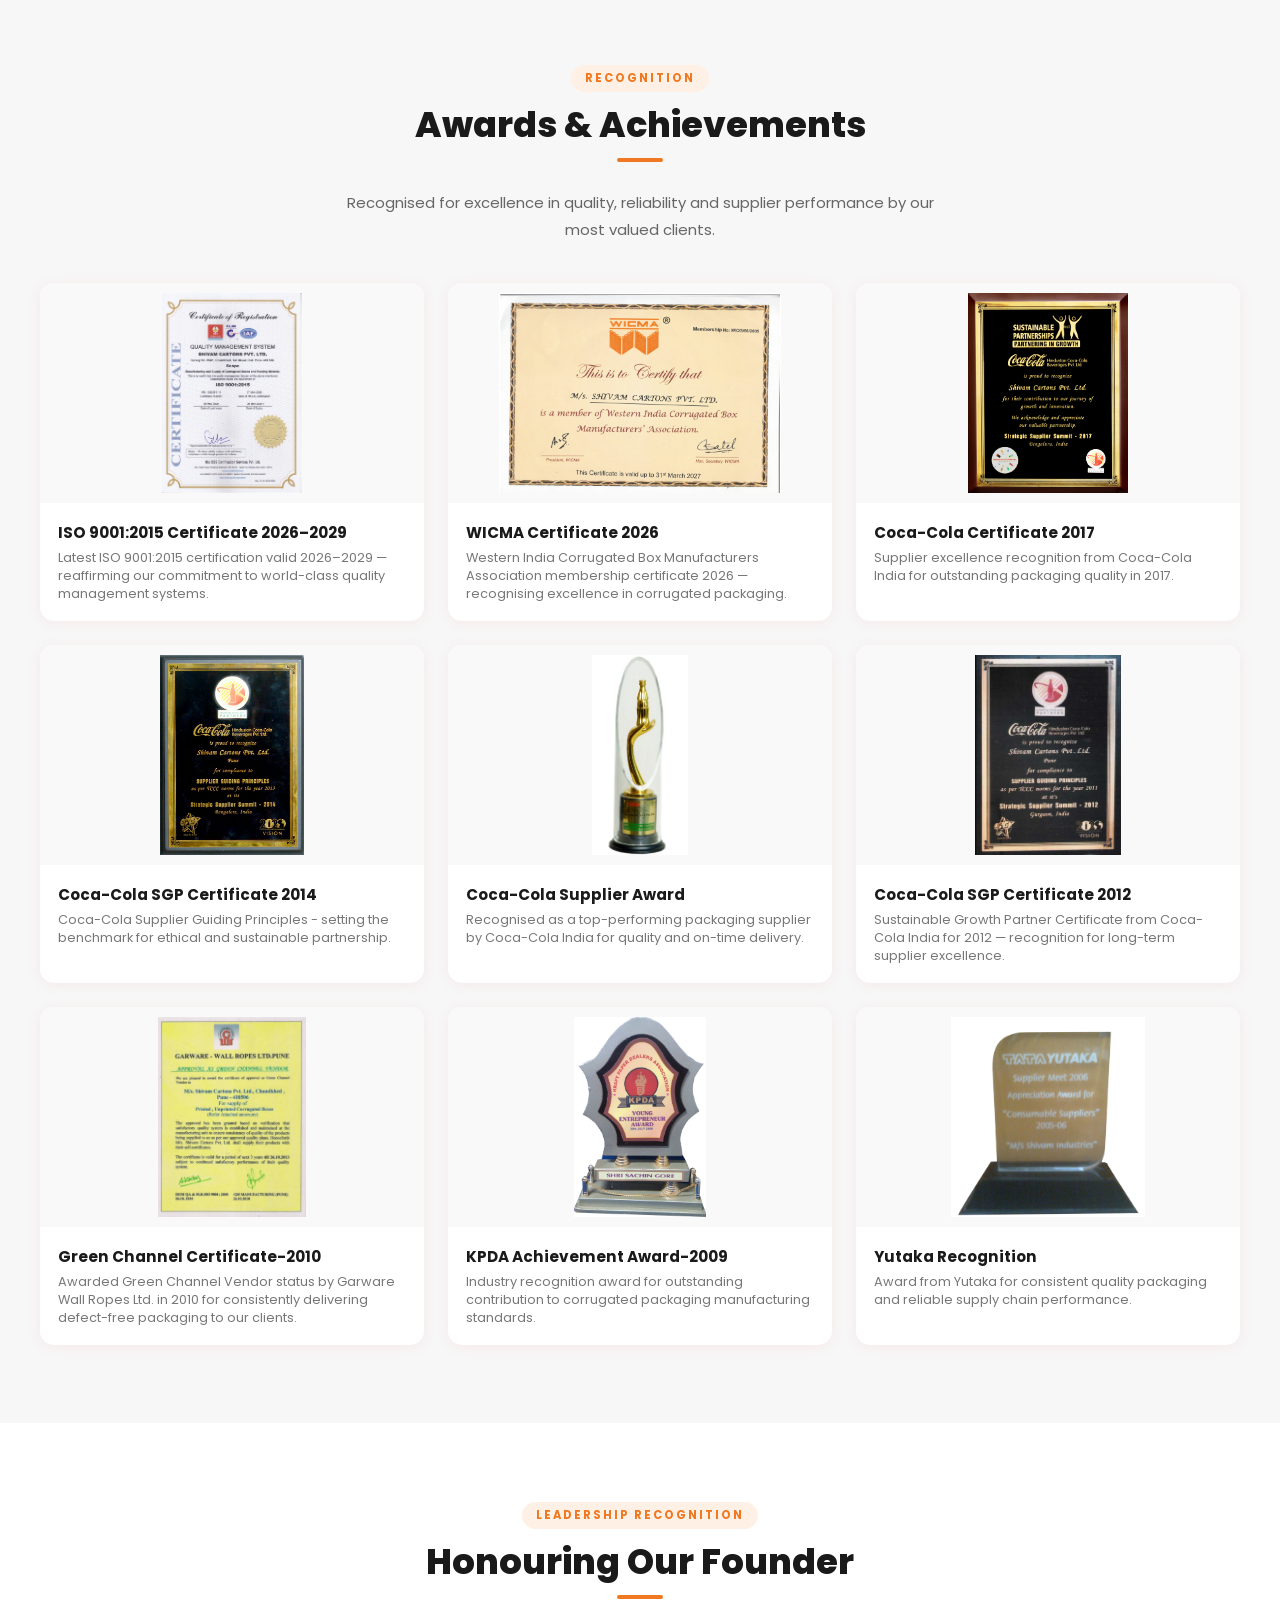
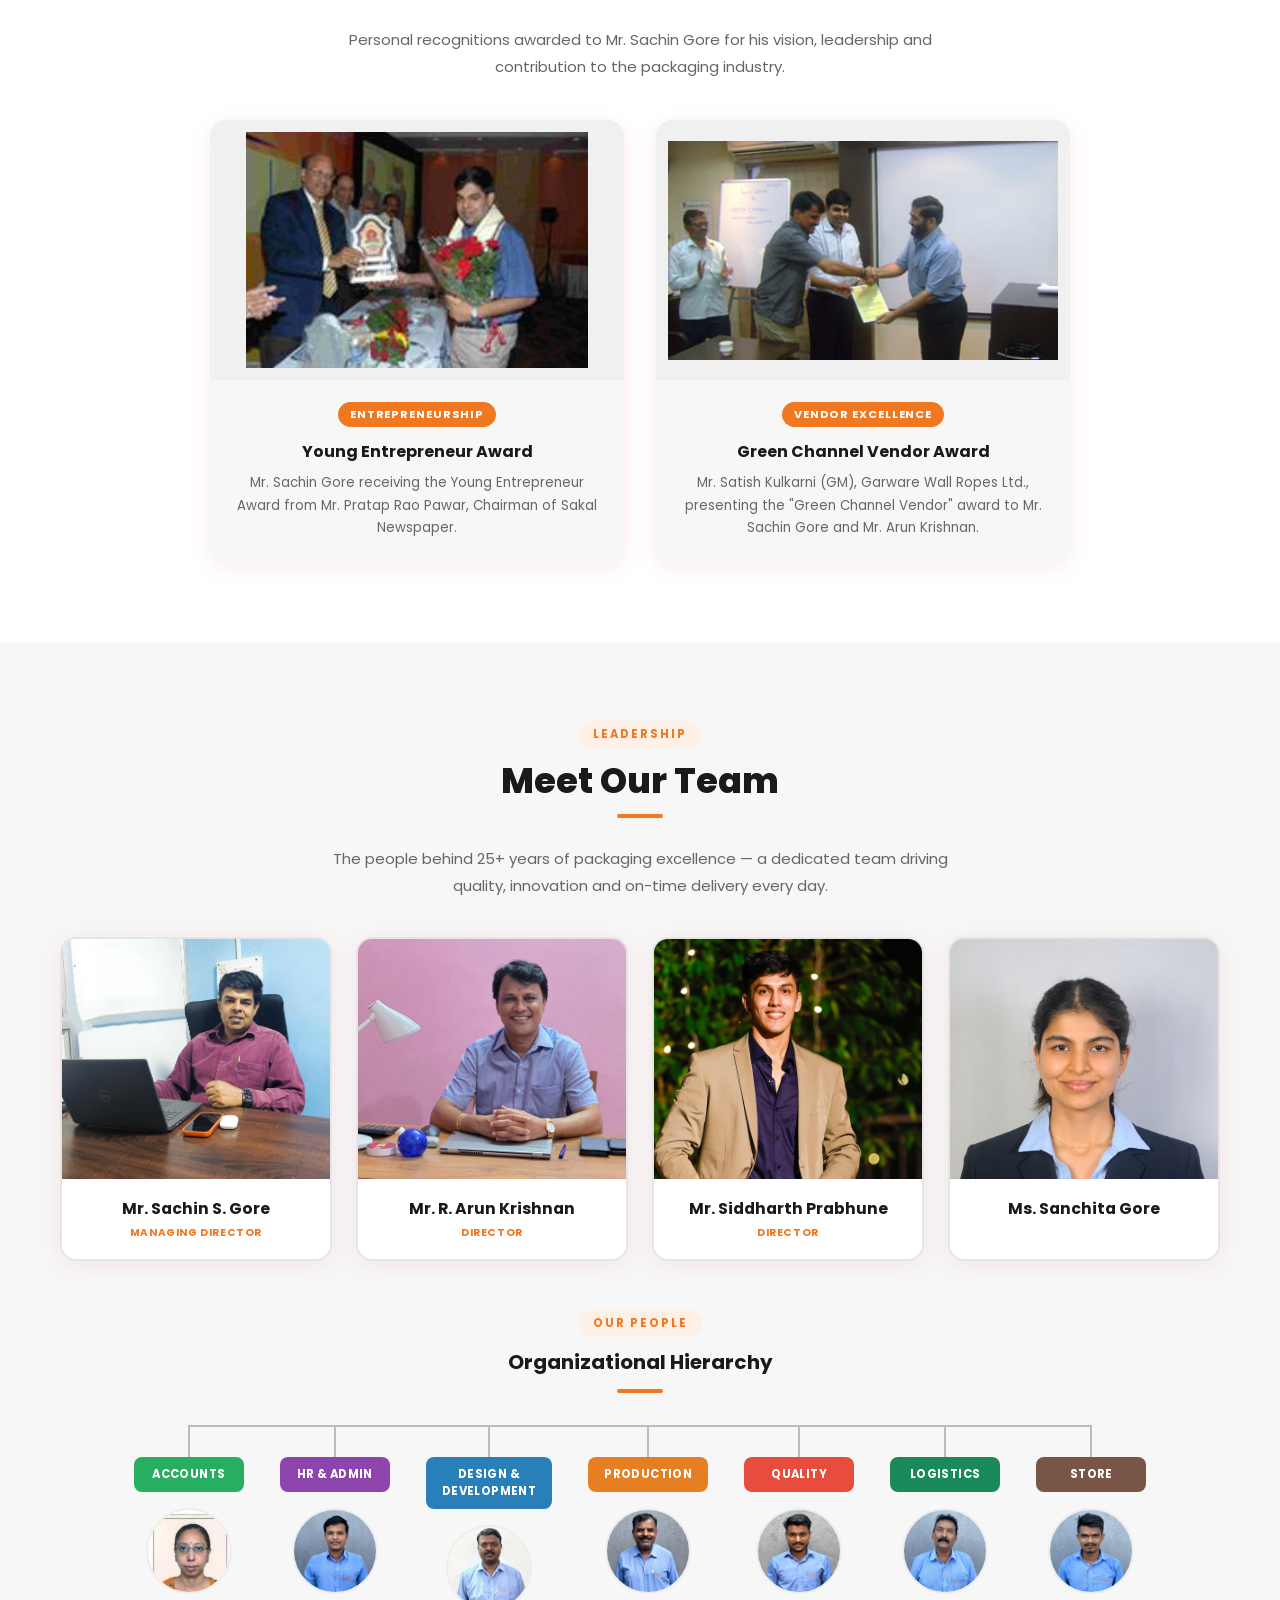
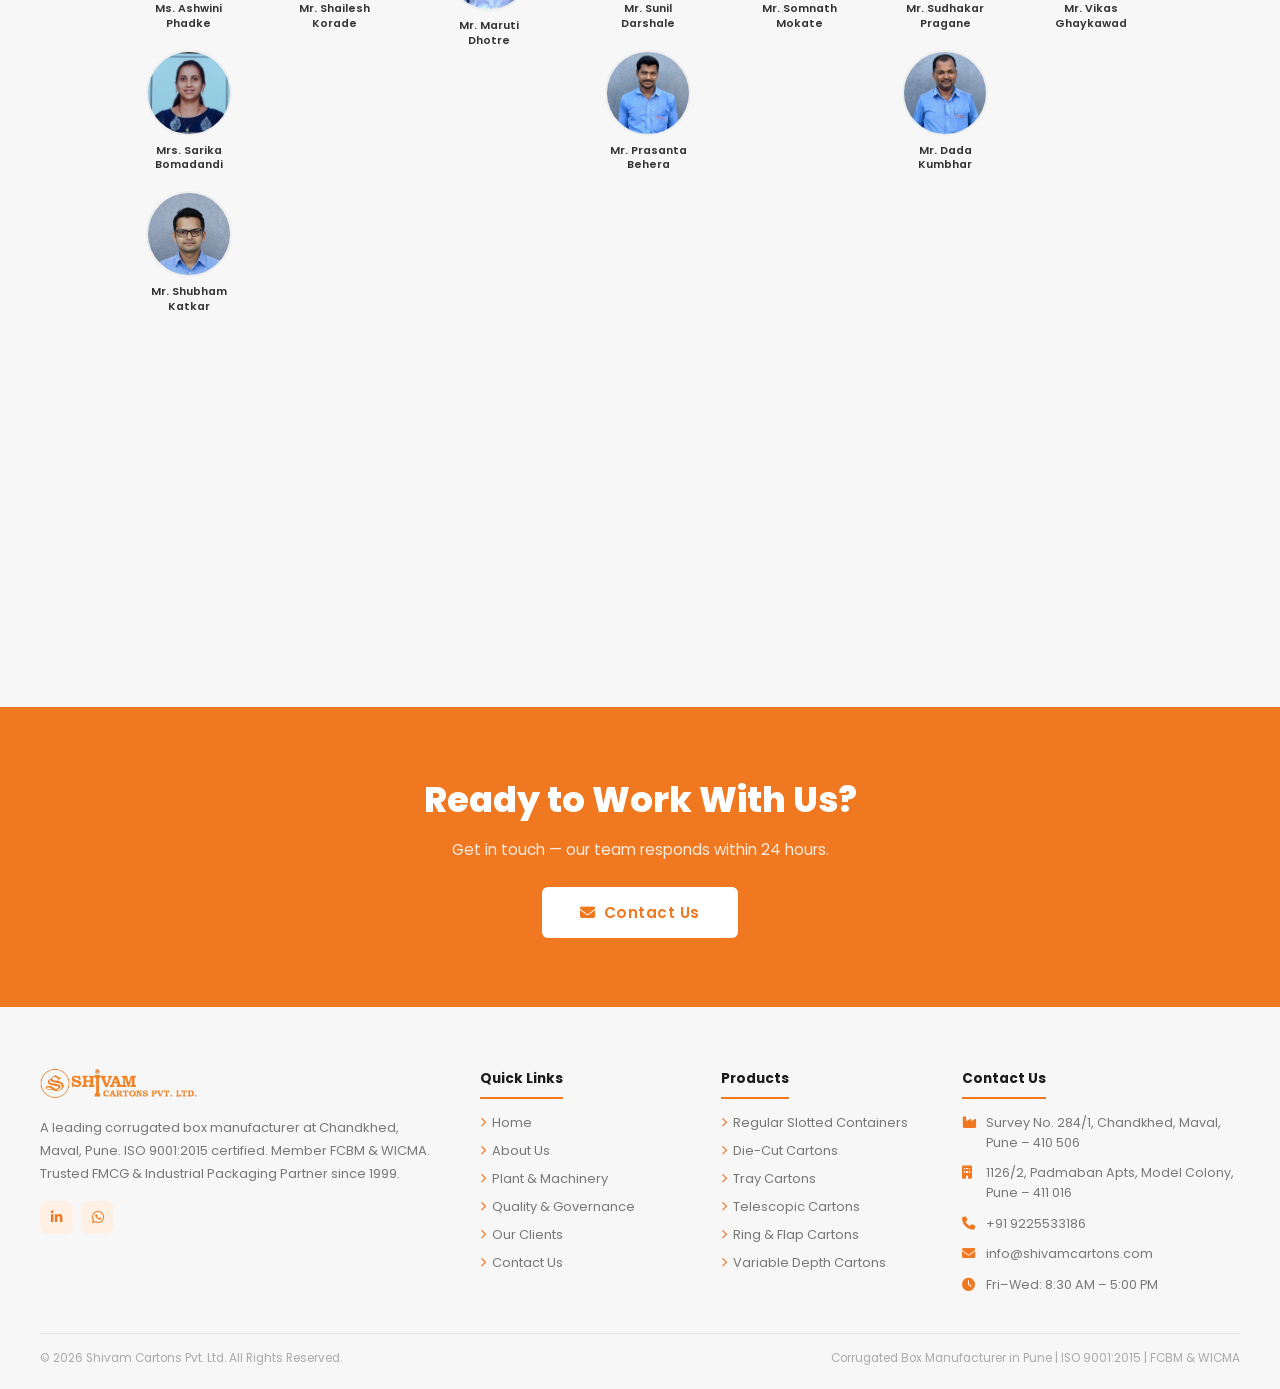
==== commit efc79580: "Add year to KPDA Achievement Award label" ====
--- a/about.html
+++ b/about.html
@@ -281,10 +281,10 @@
       </div>
       <div class="award-card reveal" style="background:#fff;border-radius:14px;overflow:hidden;box-shadow:0 2px 14px rgba(230,57,70,.07);transition:.3s;">
         <div style="height:220px;overflow:hidden;background:#f9f9f9;display:flex;align-items:center;justify-content:center;">
-          <img src="assets/images/awards/award.jpg" alt="KPDA Achievement Award" style="width:100%;height:100%;object-fit:contain;padding:10px;">
-        </div>
-        <div style="padding:18px;">
-          <h4 style="font-size:.95rem;font-weight:700;color:var(--dark);margin-bottom:5px;">KPDA Achievement Award</h4>
+          <img src="assets/images/awards/award.jpg" alt="KPDA Achievement Award-2009" style="width:100%;height:100%;object-fit:contain;padding:10px;">
+        </div>
+        <div style="padding:18px;">
+          <h4 style="font-size:.95rem;font-weight:700;color:var(--dark);margin-bottom:5px;">KPDA Achievement Award-2009</h4>
           <p style="font-size:.8rem;color:#777;">Industry recognition award for outstanding contribution to corrugated packaging manufacturing standards.</p>
         </div>
       </div>
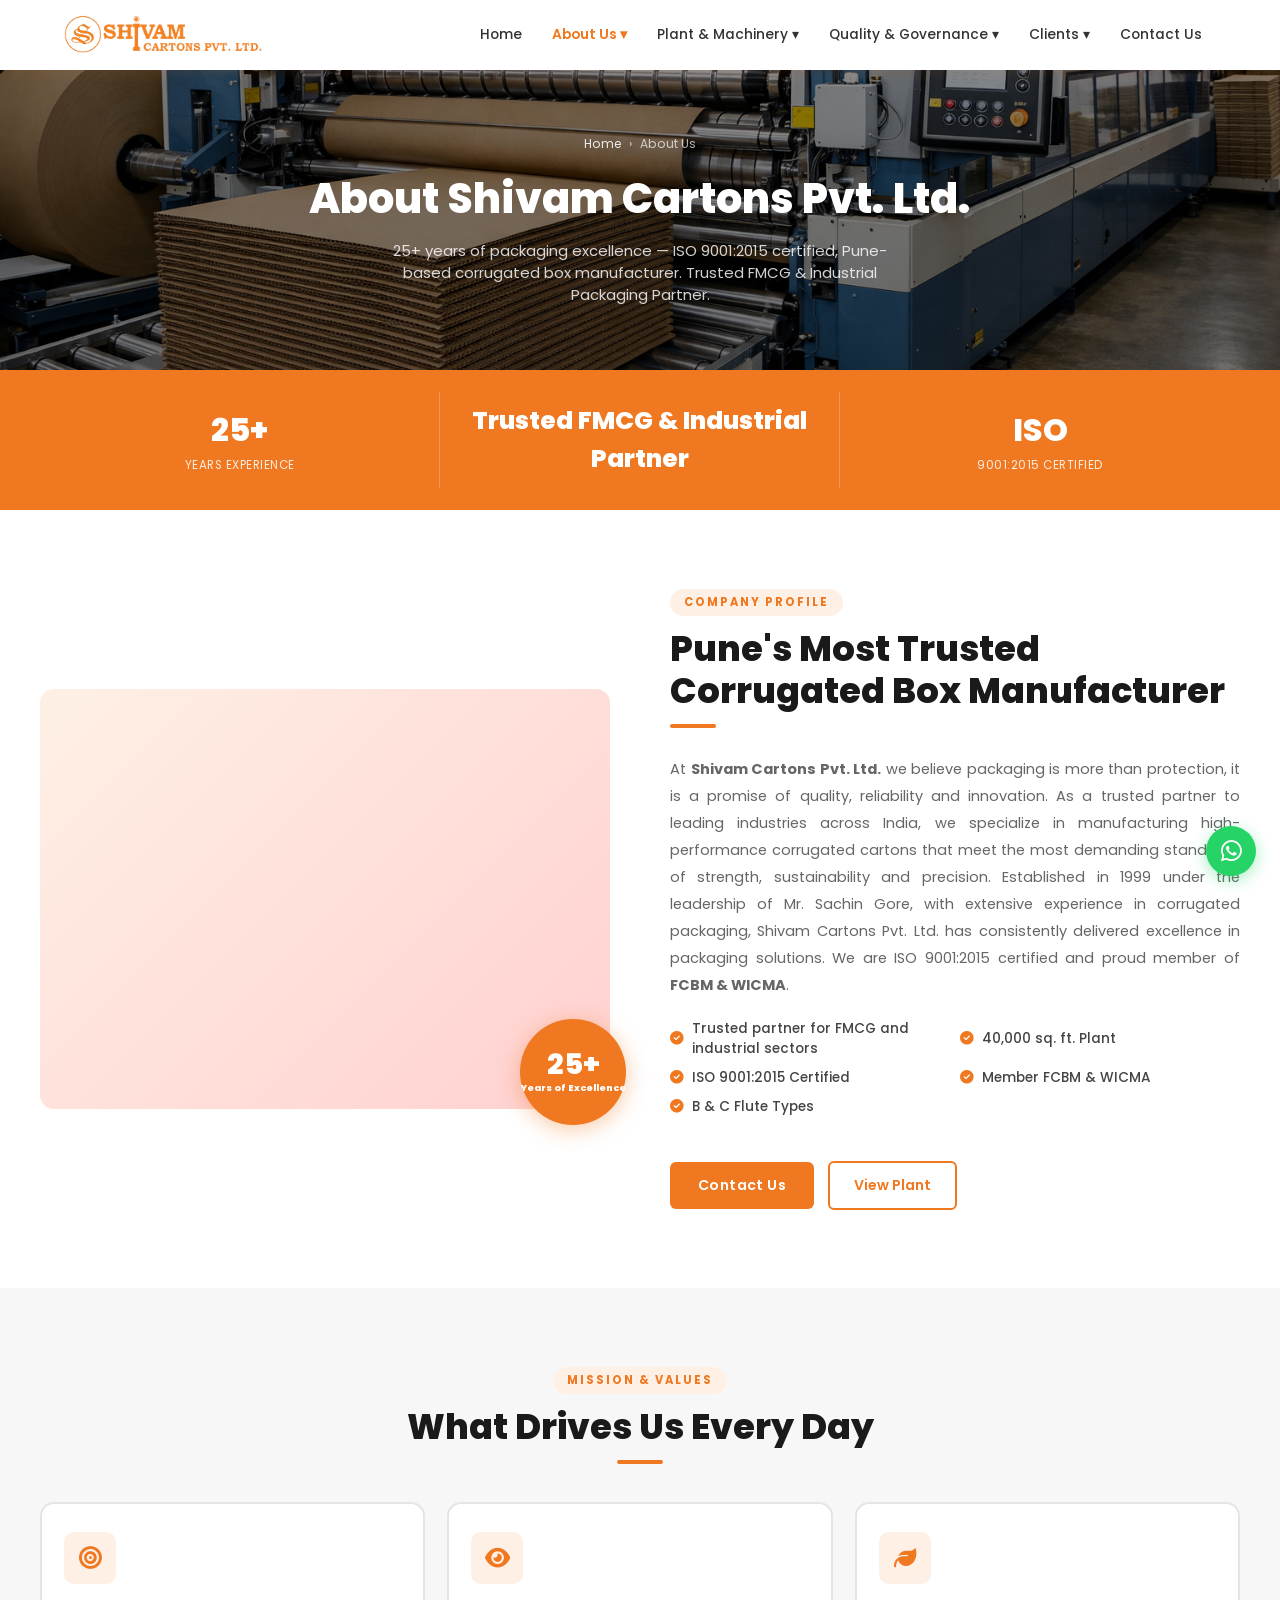
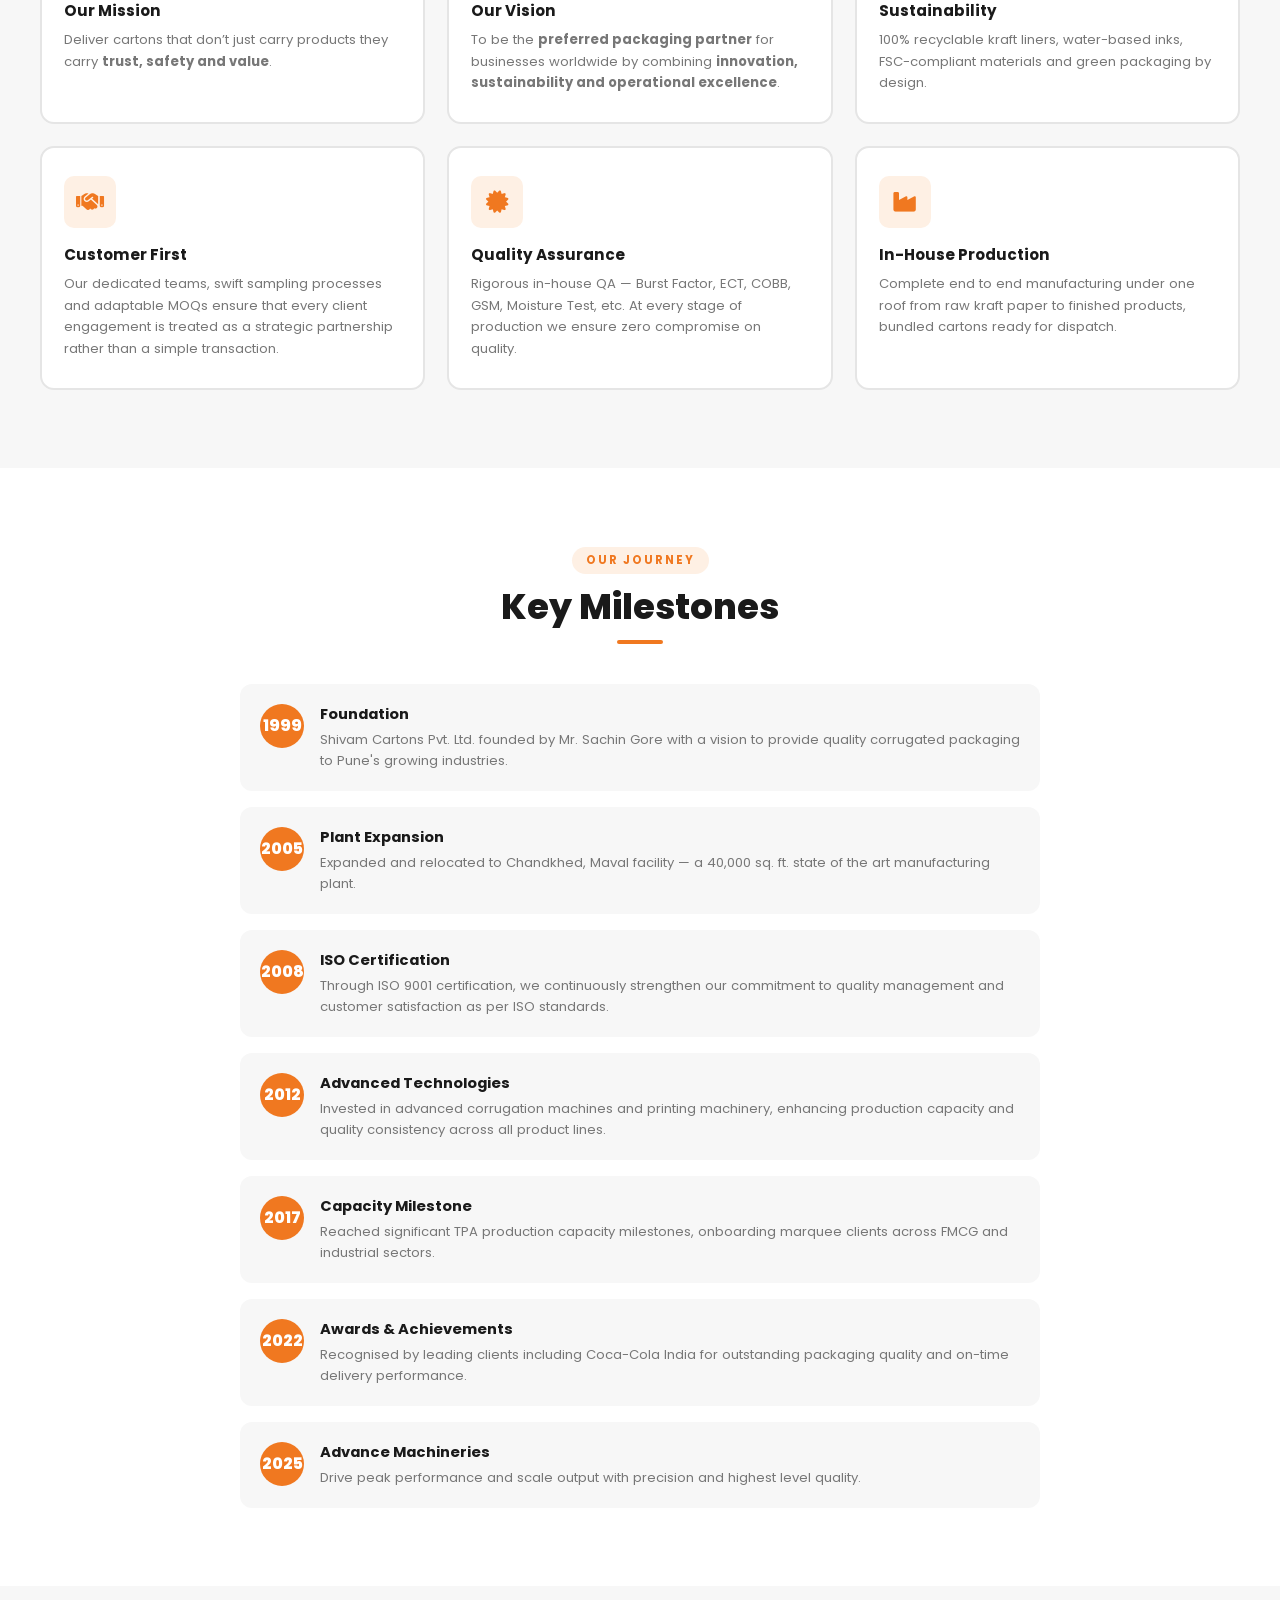
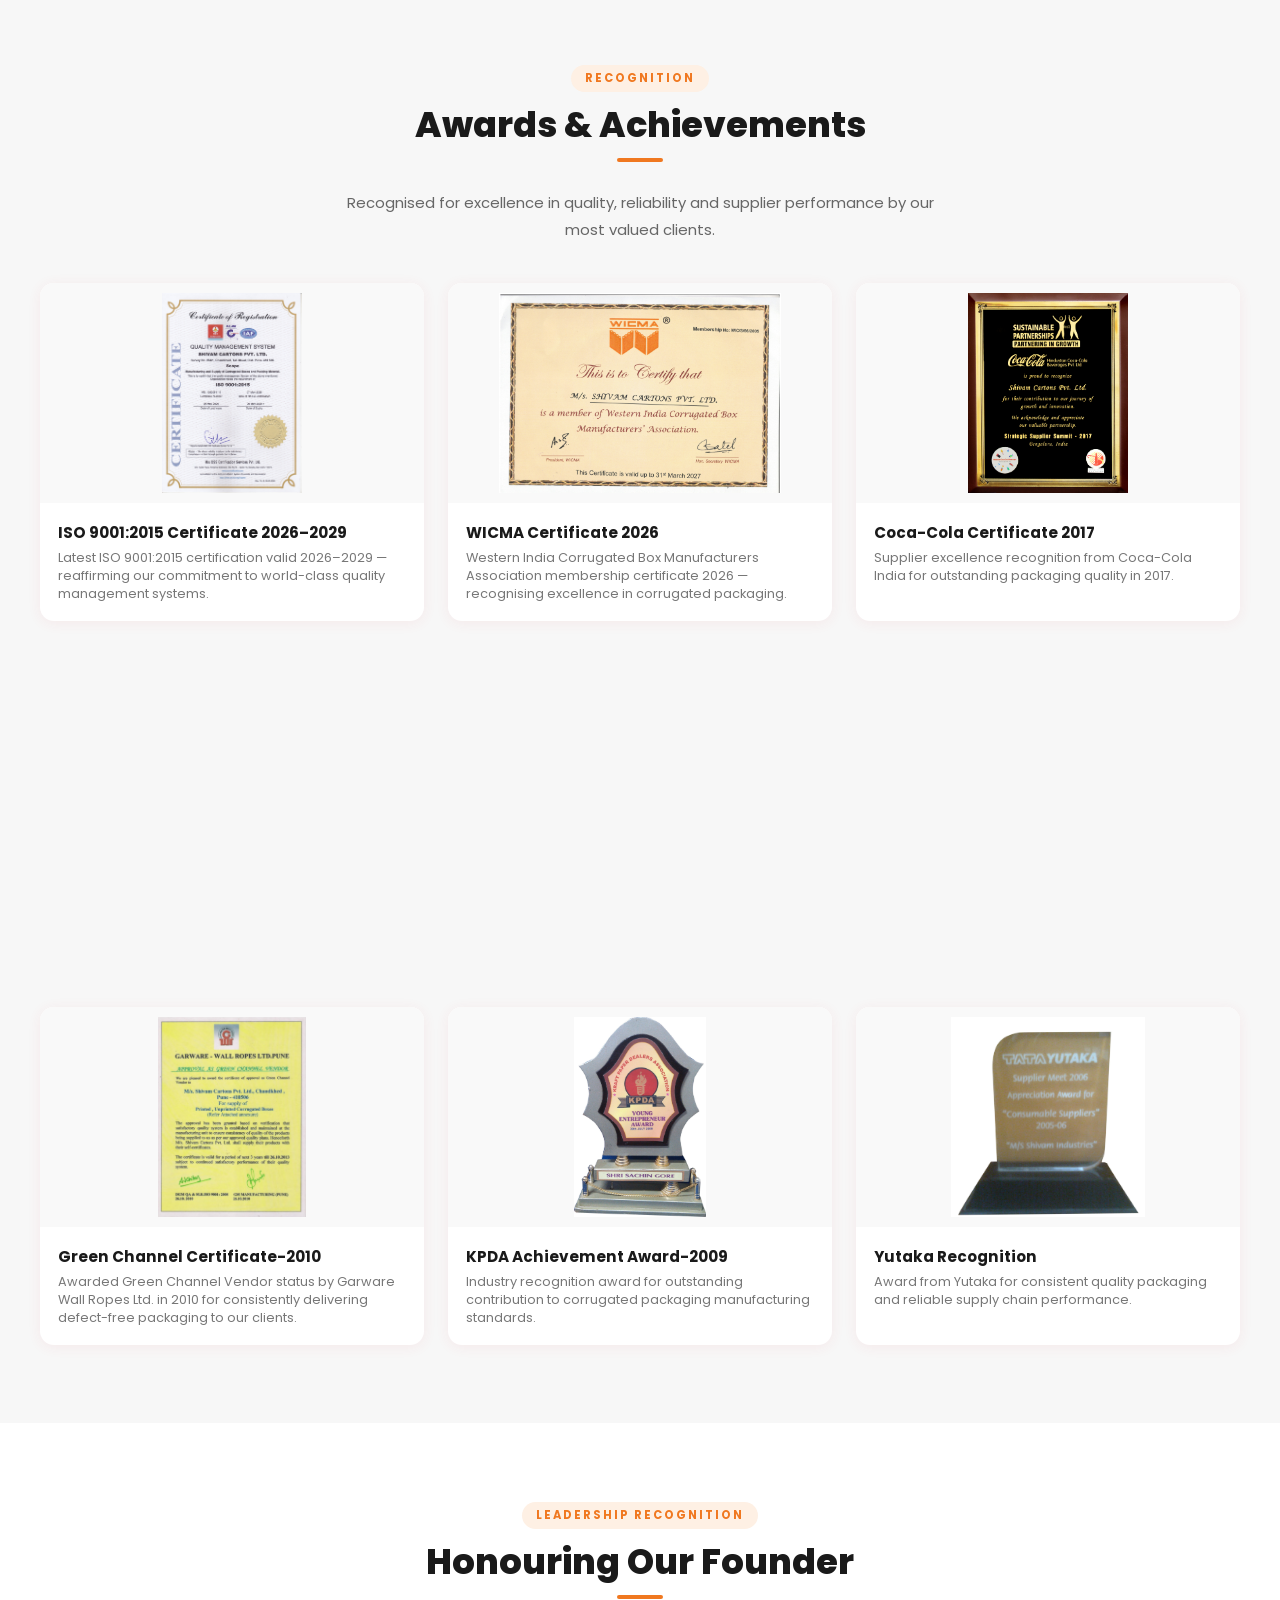
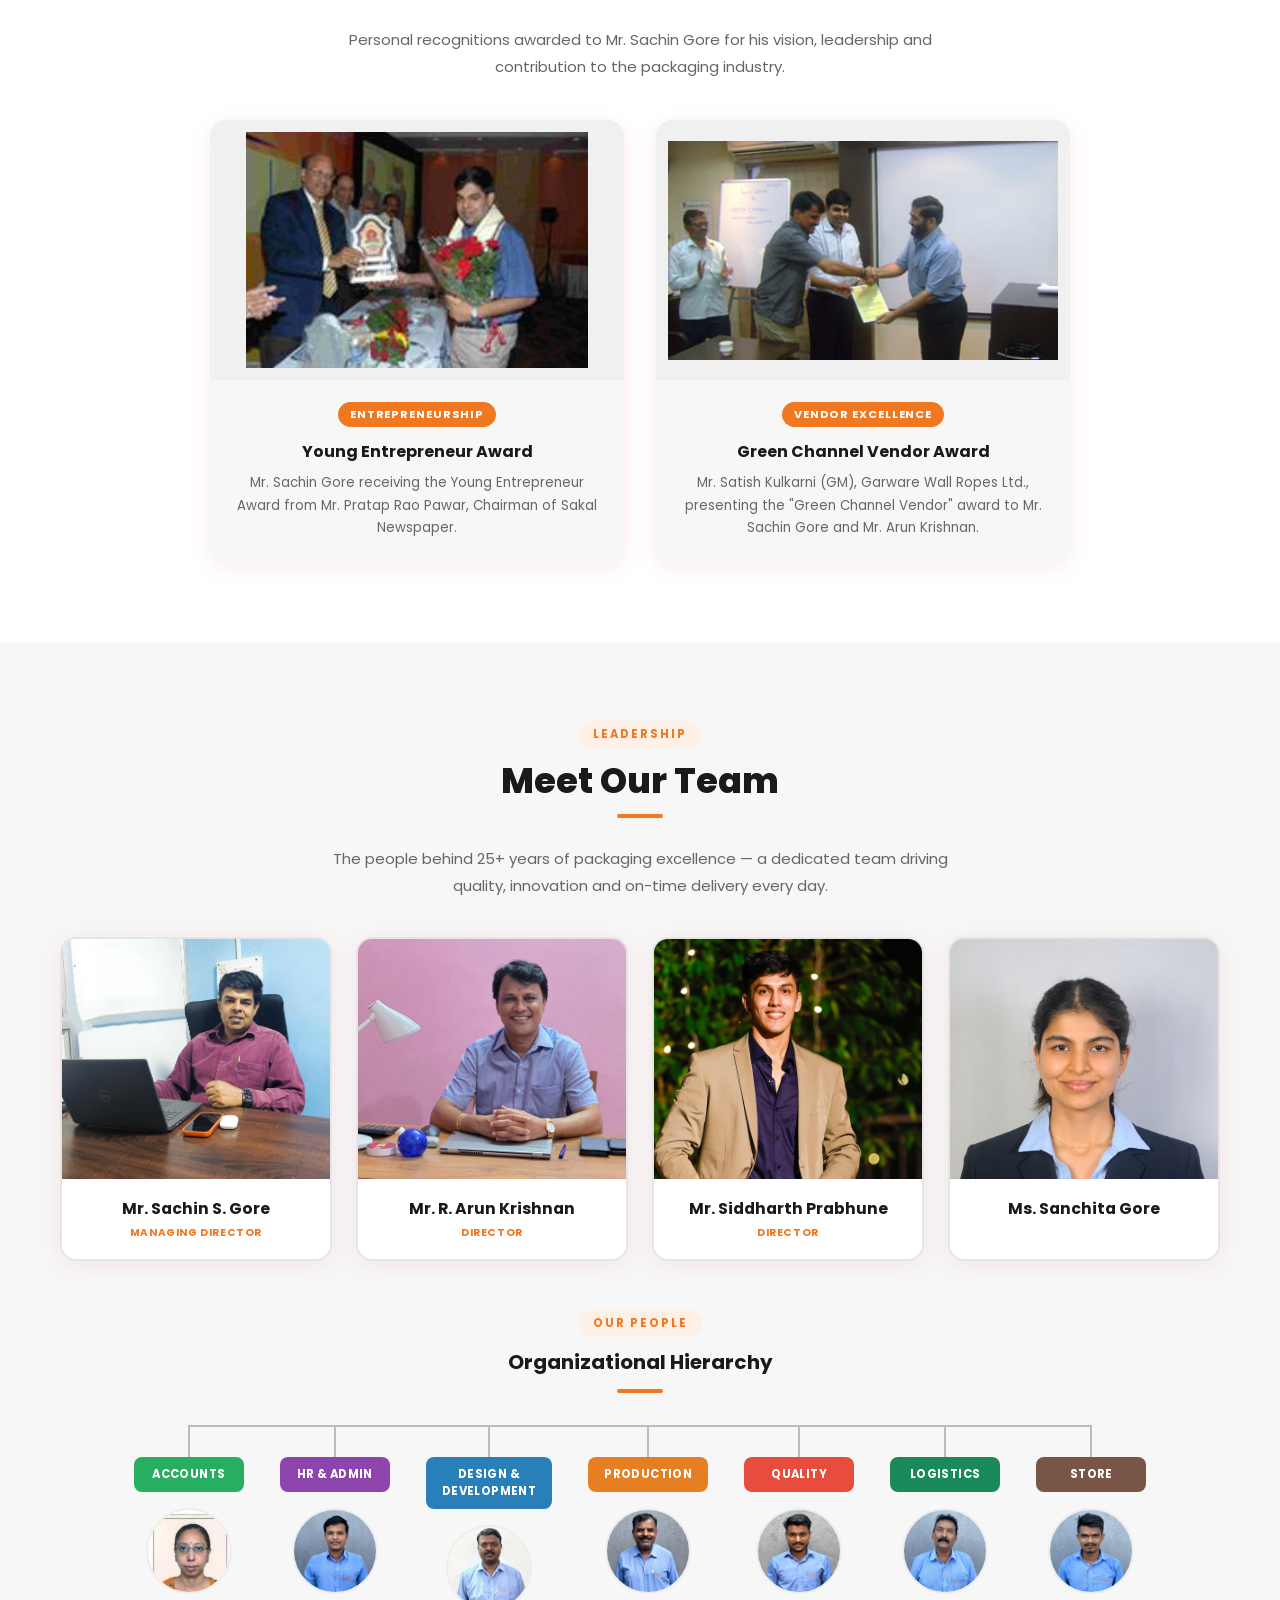
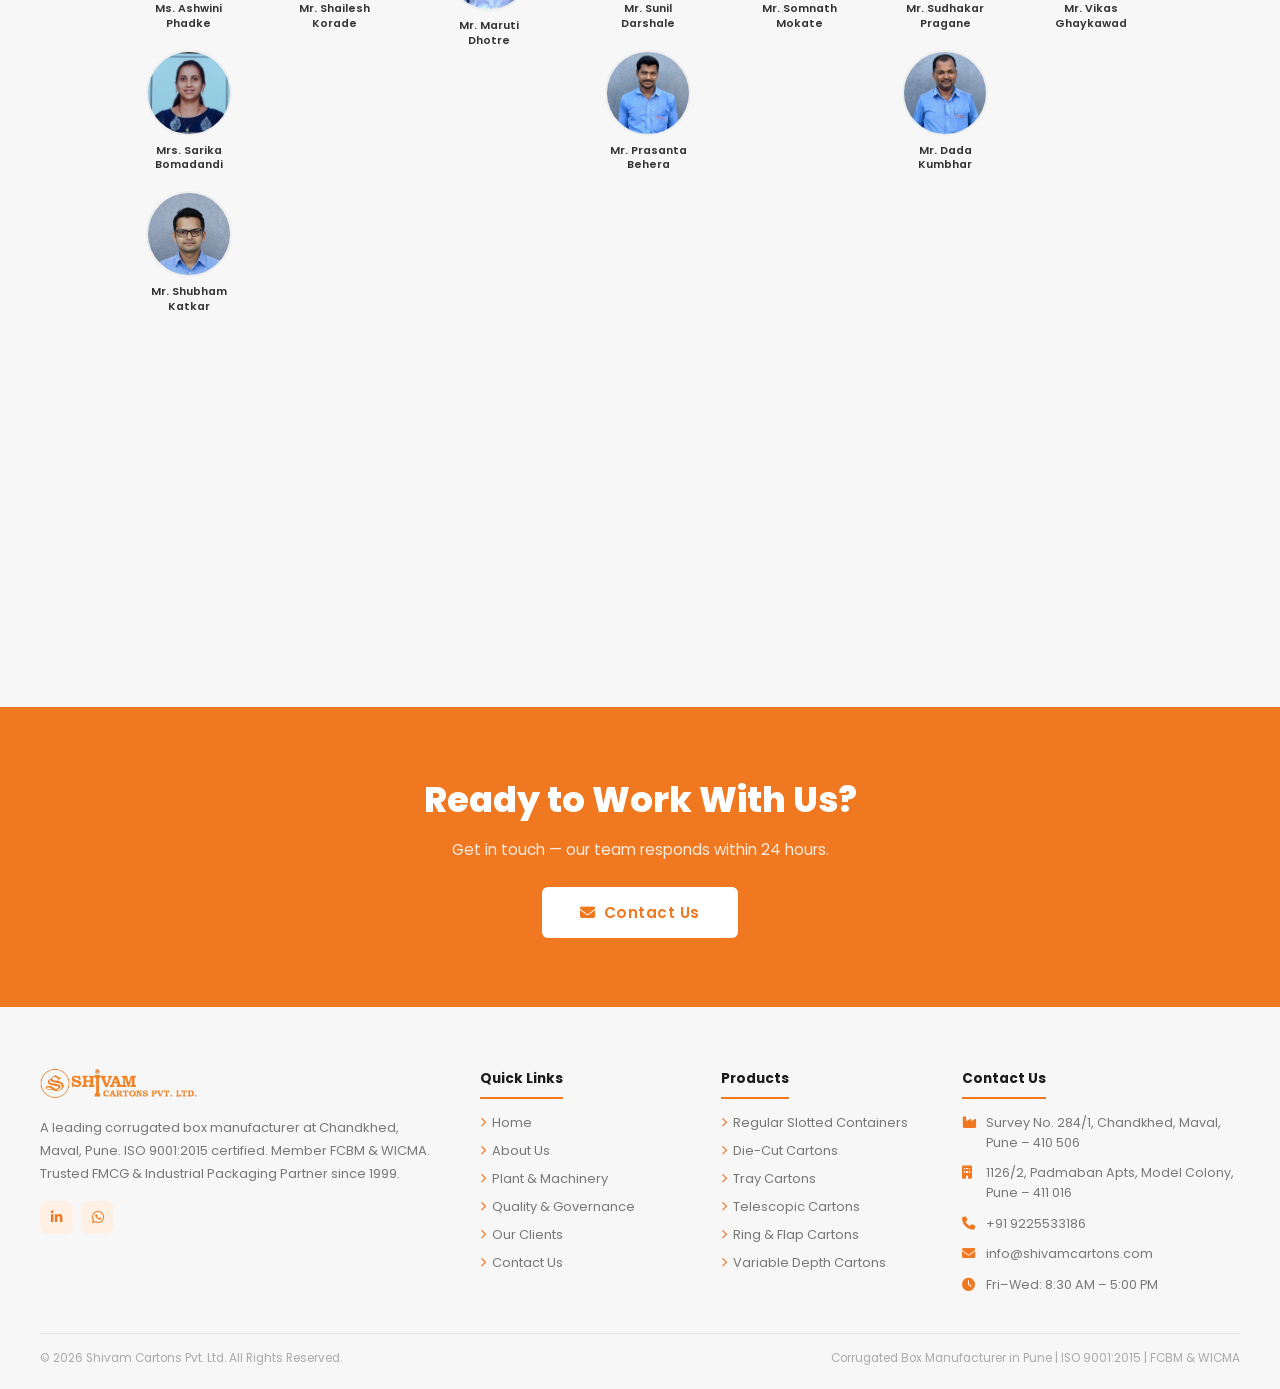
==== commit cc30d4de: "Add year to Coca-Cola Supplier Award label" ====
--- a/about.html
+++ b/about.html
@@ -254,10 +254,10 @@
       </div>
       <div class="award-card reveal" style="background:#fff;border-radius:14px;overflow:hidden;box-shadow:0 2px 14px rgba(230,57,70,.07);transition:.3s;">
         <div style="height:220px;overflow:hidden;background:#f9f9f9;display:flex;align-items:center;justify-content:center;">
-          <img src="assets/images/awards/cocacola%20supplier%20award.jpg" alt="Coca-Cola Supplier Award" style="width:100%;height:100%;object-fit:contain;padding:10px;">
-        </div>
-        <div style="padding:18px;">
-          <h4 style="font-size:.95rem;font-weight:700;color:var(--dark);margin-bottom:5px;">Coca-Cola Supplier Award</h4>
+          <img src="assets/images/awards/cocacola%20supplier%20award.jpg" alt="Coca-Cola Supplier Award-2013" style="width:100%;height:100%;object-fit:contain;padding:10px;">
+        </div>
+        <div style="padding:18px;">
+          <h4 style="font-size:.95rem;font-weight:700;color:var(--dark);margin-bottom:5px;">Coca-Cola Supplier Award-2013</h4>
           <p style="font-size:.8rem;color:#777;">Recognised as a top-performing packaging supplier by Coca-Cola India for quality and on-time delivery.</p>
         </div>
       </div>
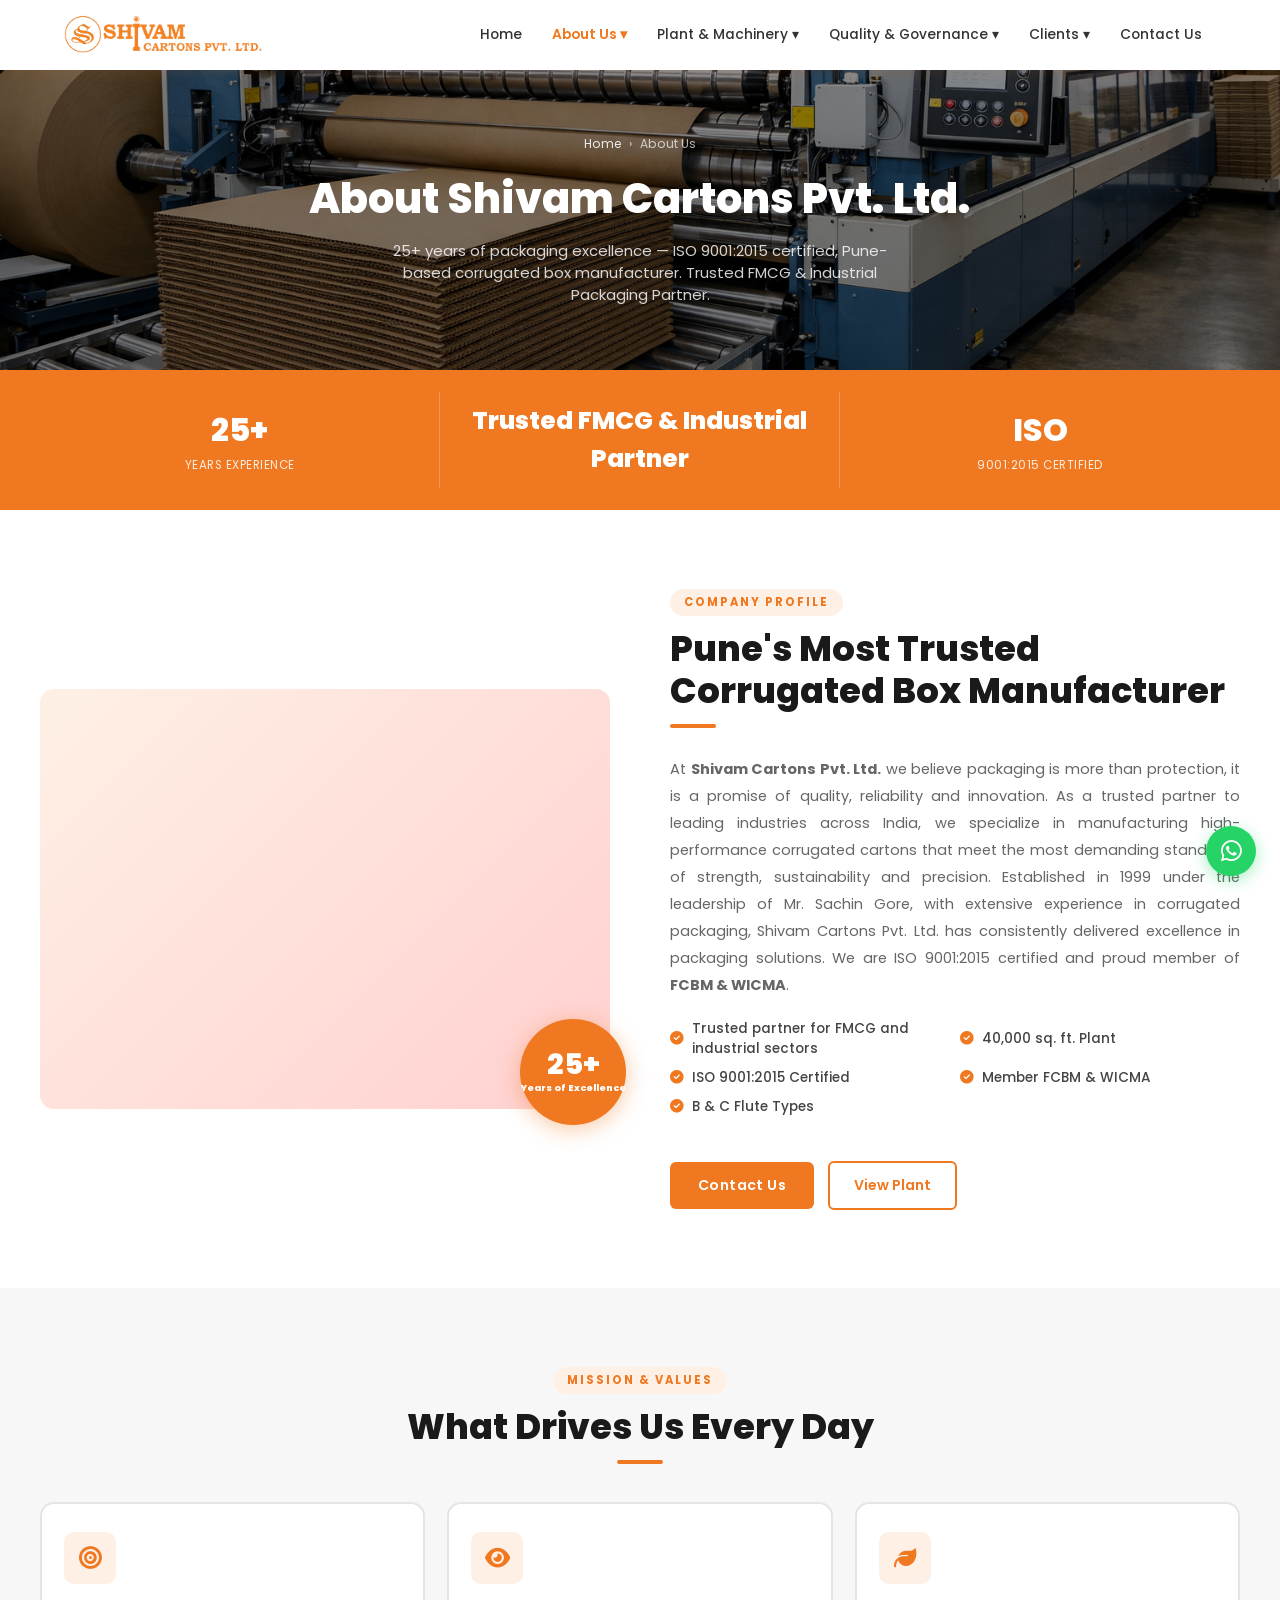
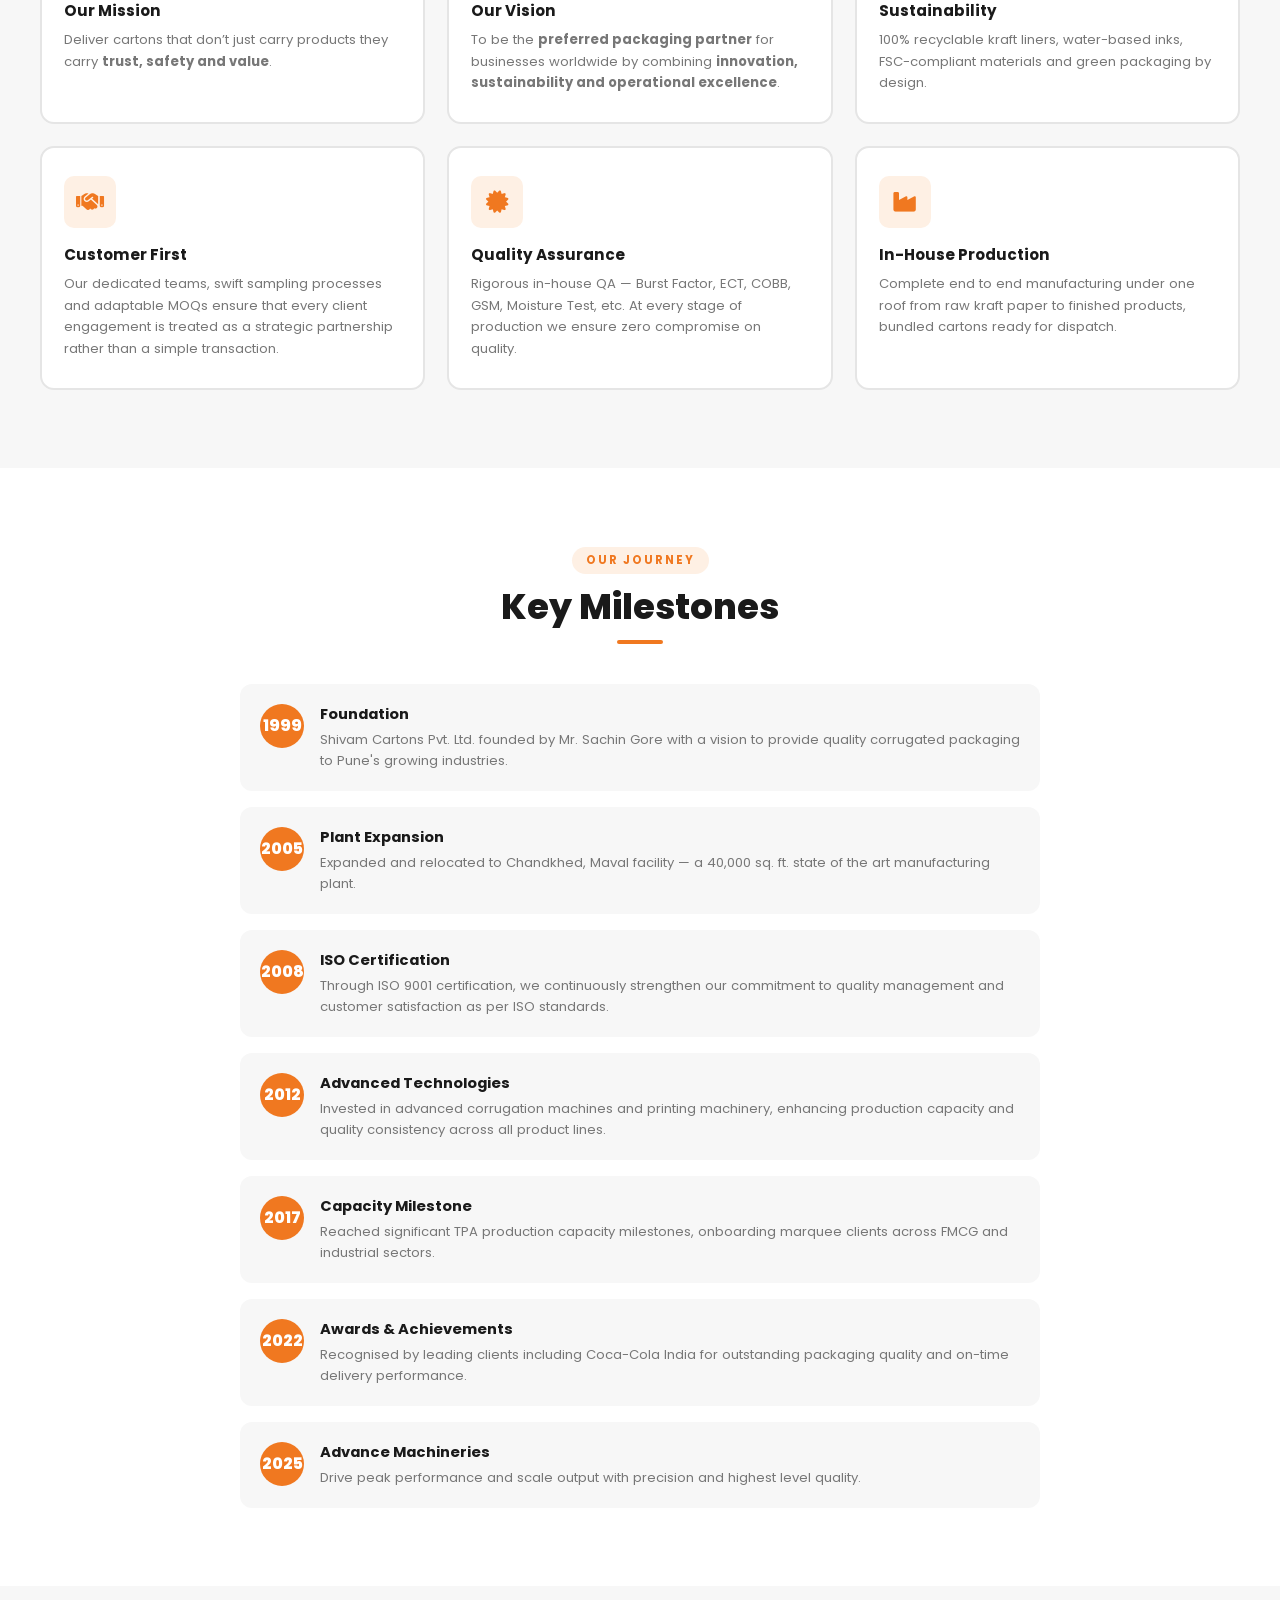
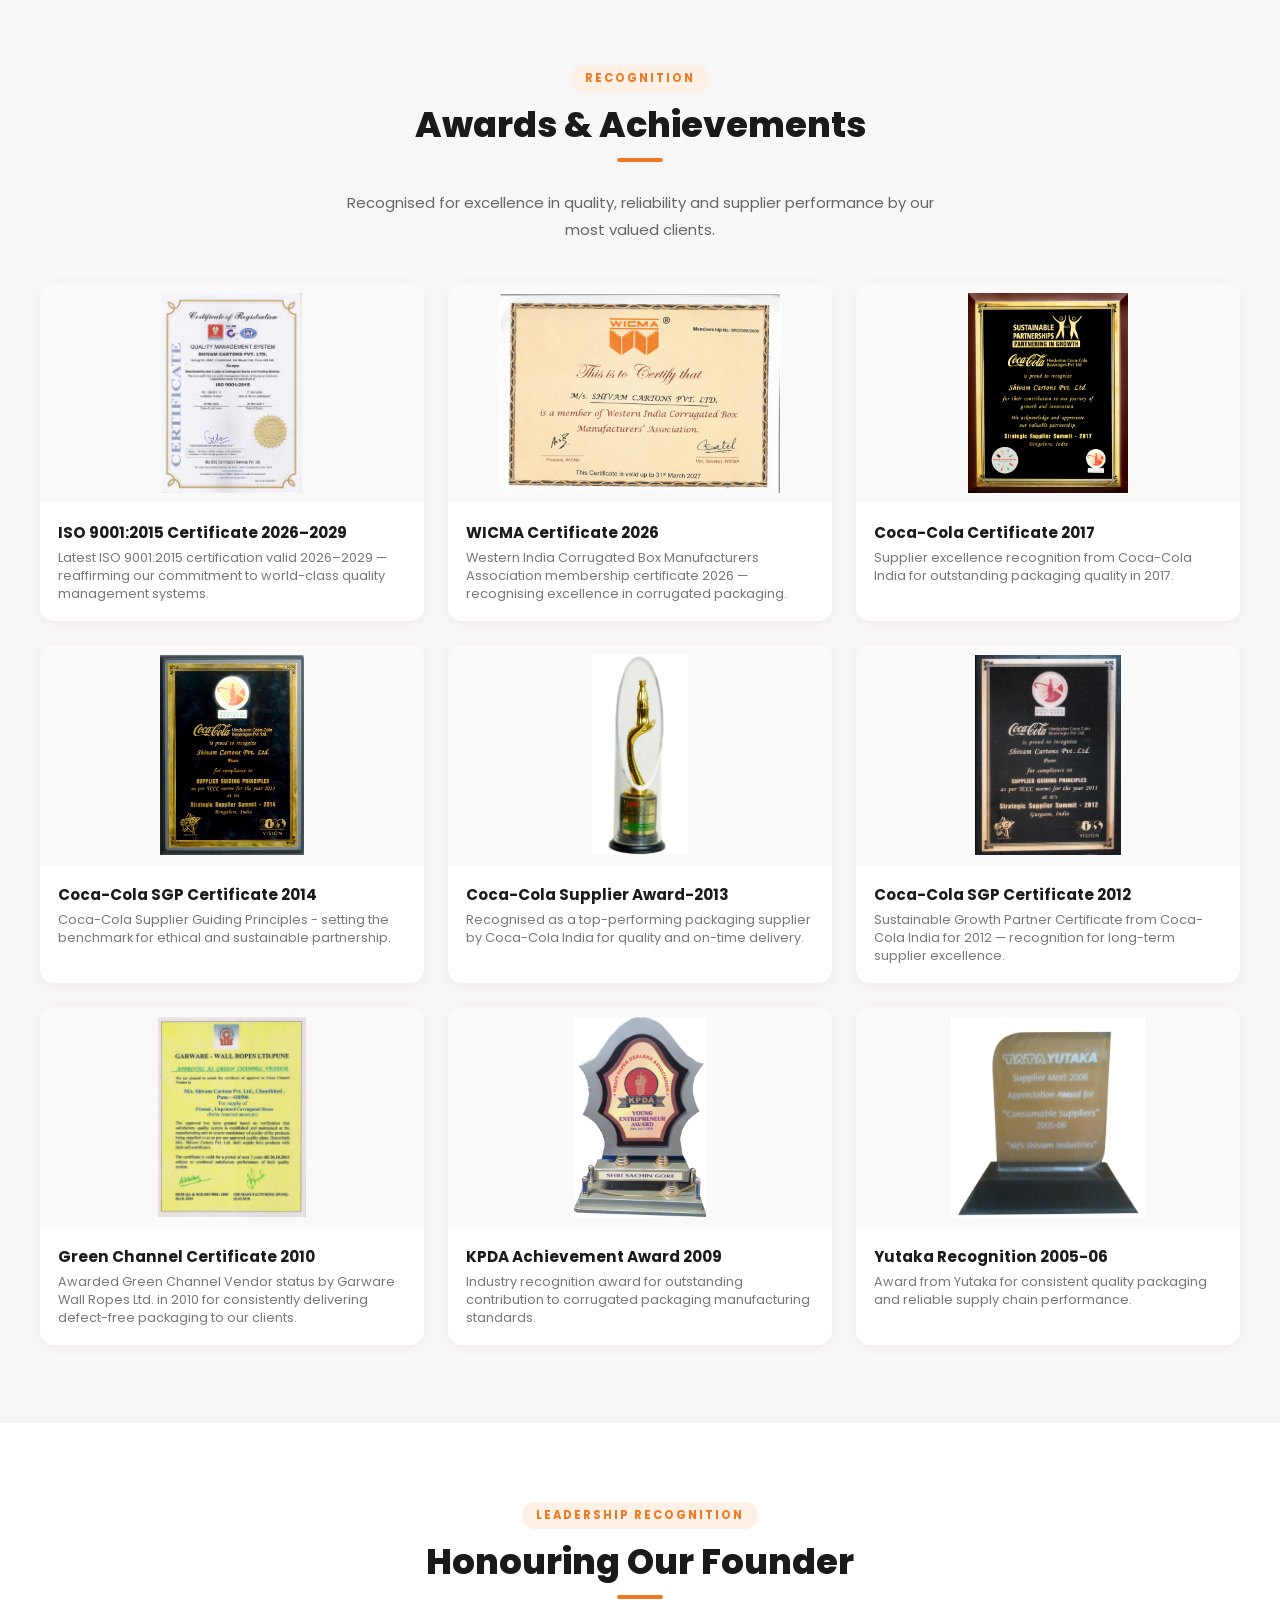
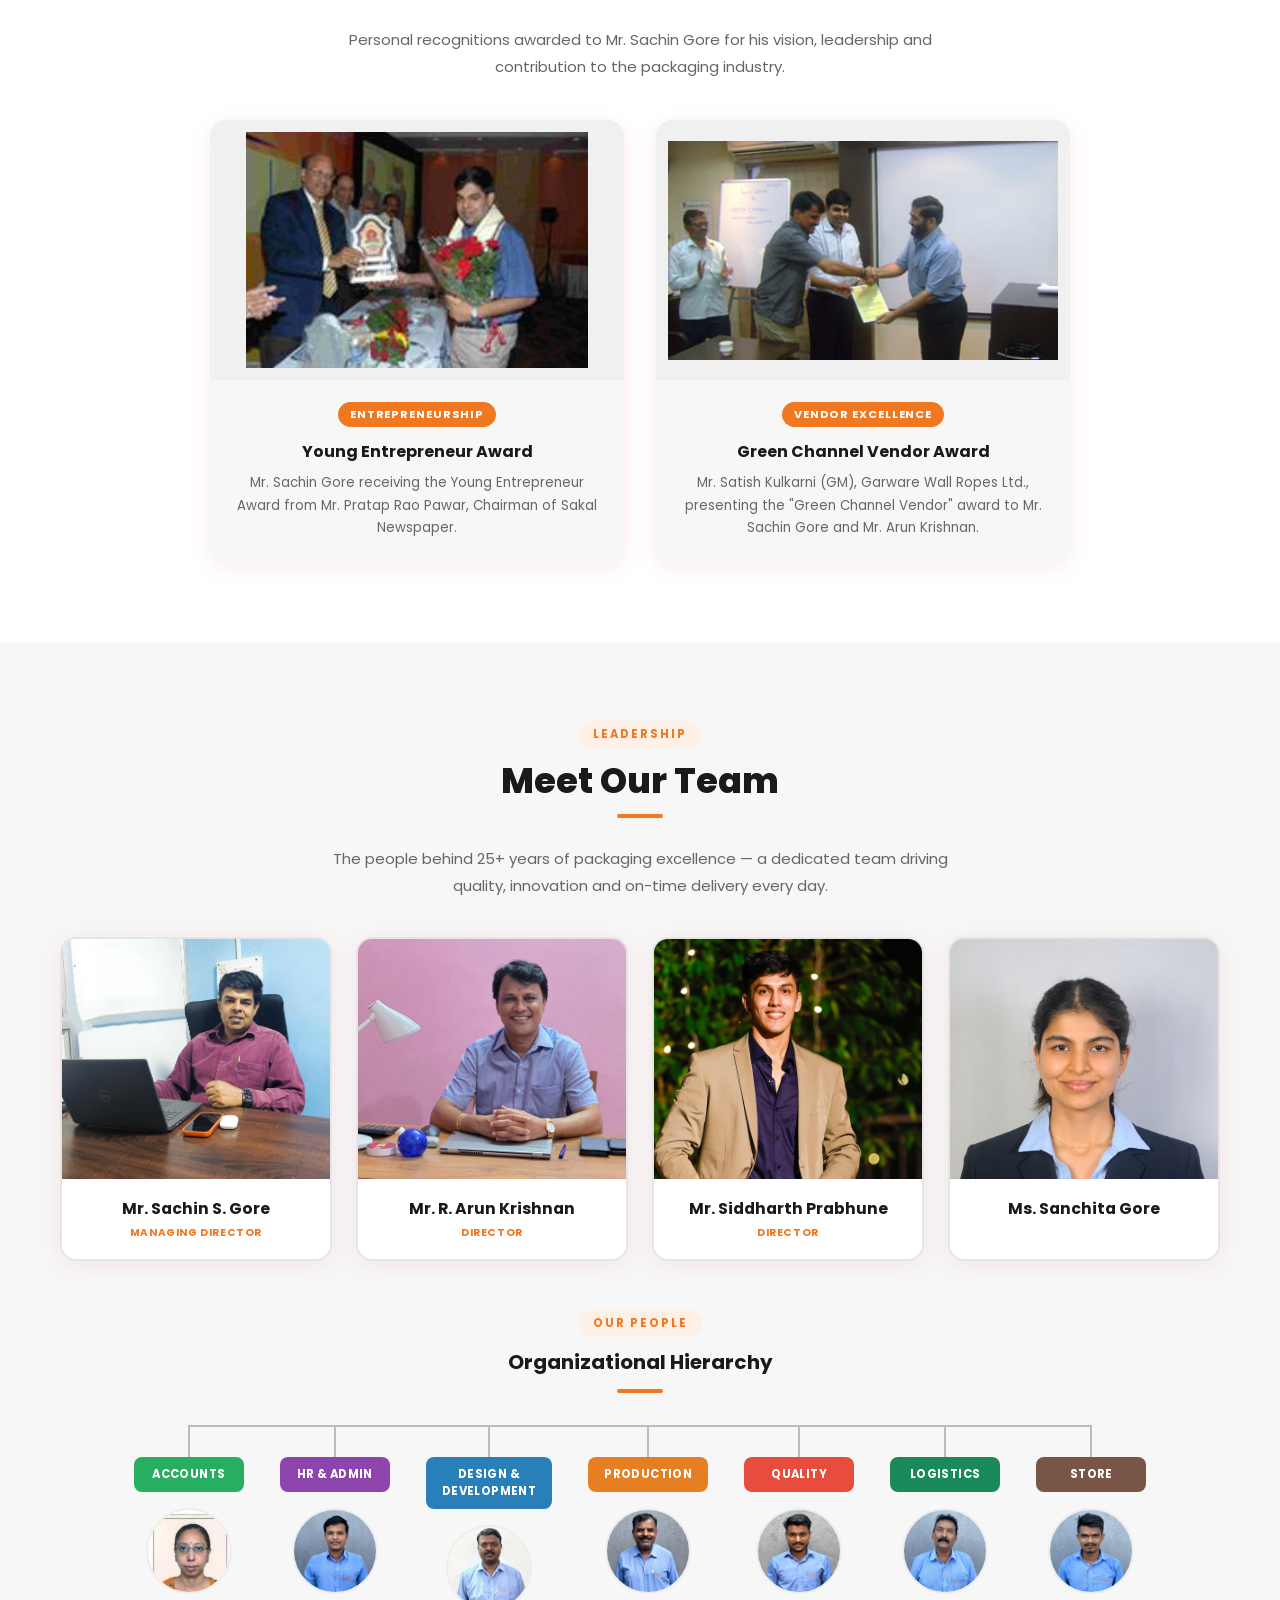
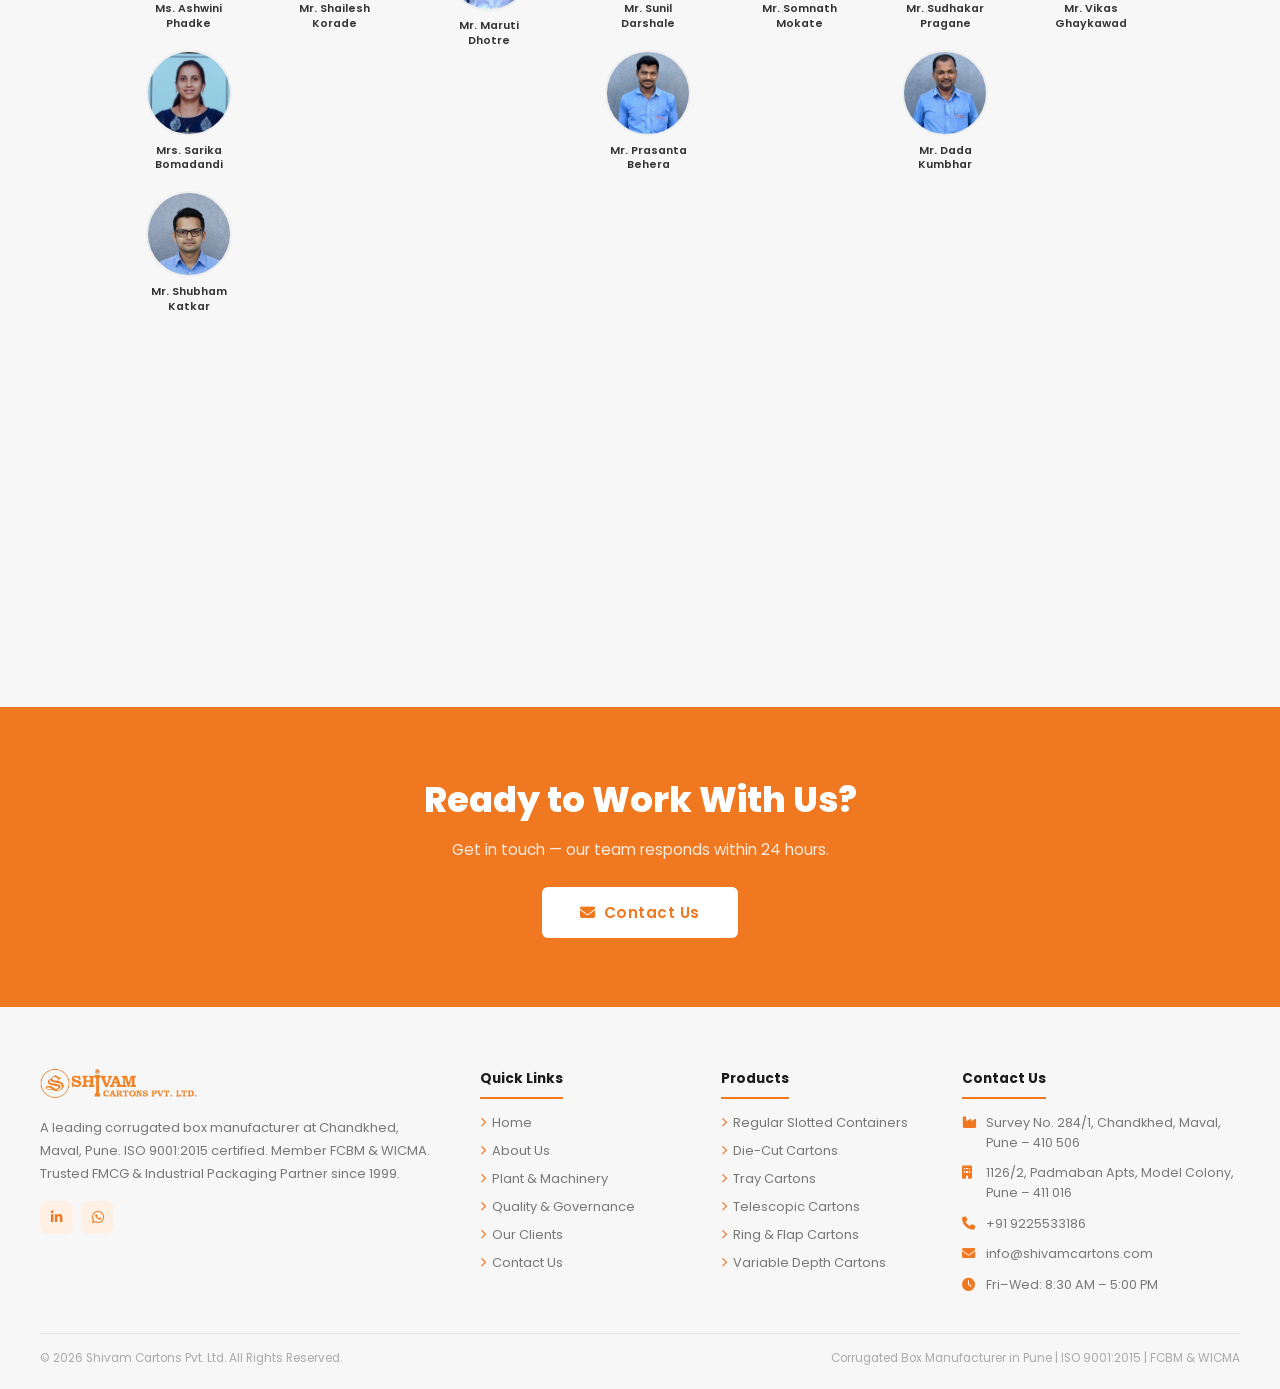
==== commit a0dea345: "Standardize award label formatting and add missing year - Green Channel Certificate-2010 -> Green Ch" ====
--- a/about.html
+++ b/about.html
@@ -272,19 +272,19 @@
       </div>
       <div class="award-card reveal" style="background:#fff;border-radius:14px;overflow:hidden;box-shadow:0 2px 14px rgba(230,57,70,.07);transition:.3s;">
         <div style="height:220px;overflow:hidden;background:#f9f9f9;display:flex;align-items:center;justify-content:center;">
-          <img src="assets/images/awards/green-channel.jpg" alt="Green Channel Certificate-2010" style="width:100%;height:100%;object-fit:contain;padding:10px;">
-        </div>
-        <div style="padding:18px;">
-          <h4 style="font-size:.95rem;font-weight:700;color:var(--dark);margin-bottom:5px;">Green Channel Certificate-2010</h4>
+          <img src="assets/images/awards/green-channel.jpg" alt="Green Channel Certificate 2010" style="width:100%;height:100%;object-fit:contain;padding:10px;">
+        </div>
+        <div style="padding:18px;">
+          <h4 style="font-size:.95rem;font-weight:700;color:var(--dark);margin-bottom:5px;">Green Channel Certificate 2010</h4>
           <p style="font-size:.8rem;color:#777;">Awarded Green Channel Vendor status by Garware Wall Ropes Ltd. in 2010 for consistently delivering defect-free packaging to our clients.</p>
         </div>
       </div>
       <div class="award-card reveal" style="background:#fff;border-radius:14px;overflow:hidden;box-shadow:0 2px 14px rgba(230,57,70,.07);transition:.3s;">
         <div style="height:220px;overflow:hidden;background:#f9f9f9;display:flex;align-items:center;justify-content:center;">
-          <img src="assets/images/awards/award.jpg" alt="KPDA Achievement Award-2009" style="width:100%;height:100%;object-fit:contain;padding:10px;">
-        </div>
-        <div style="padding:18px;">
-          <h4 style="font-size:.95rem;font-weight:700;color:var(--dark);margin-bottom:5px;">KPDA Achievement Award-2009</h4>
+          <img src="assets/images/awards/award.jpg" alt="KPDA Achievement Award 2009" style="width:100%;height:100%;object-fit:contain;padding:10px;">
+        </div>
+        <div style="padding:18px;">
+          <h4 style="font-size:.95rem;font-weight:700;color:var(--dark);margin-bottom:5px;">KPDA Achievement Award 2009</h4>
           <p style="font-size:.8rem;color:#777;">Industry recognition award for outstanding contribution to corrugated packaging manufacturing standards.</p>
         </div>
       </div>
@@ -293,7 +293,7 @@
           <img src="assets/images/awards/yutaka.jpg" alt="Yutaka Award" style="width:100%;height:100%;object-fit:contain;padding:10px;">
         </div>
         <div style="padding:18px;">
-          <h4 style="font-size:.95rem;font-weight:700;color:var(--dark);margin-bottom:5px;">Yutaka Recognition</h4>
+          <h4 style="font-size:.95rem;font-weight:700;color:var(--dark);margin-bottom:5px;">Yutaka Recognition 2005-06</h4>
           <p style="font-size:.8rem;color:#777;">Award from Yutaka for consistent quality packaging and reliable supply chain performance.</p>
         </div>
       </div>
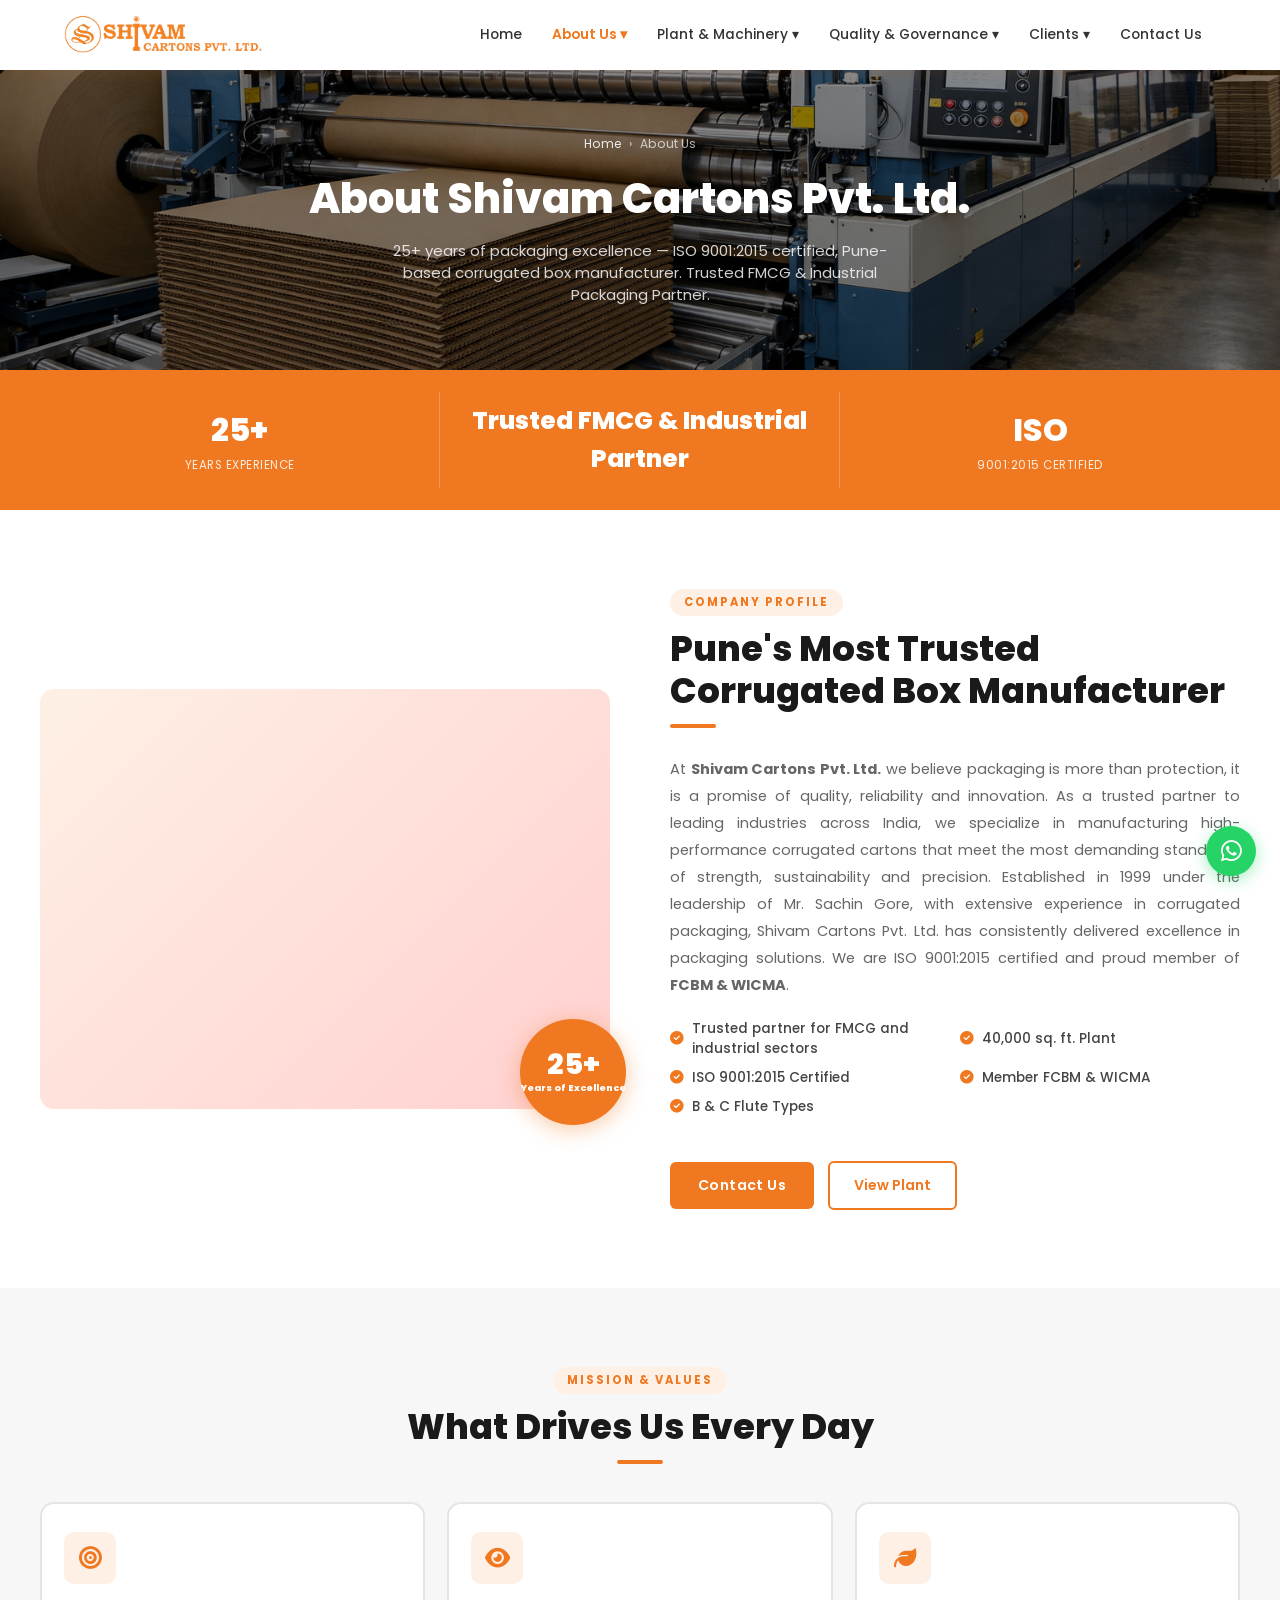
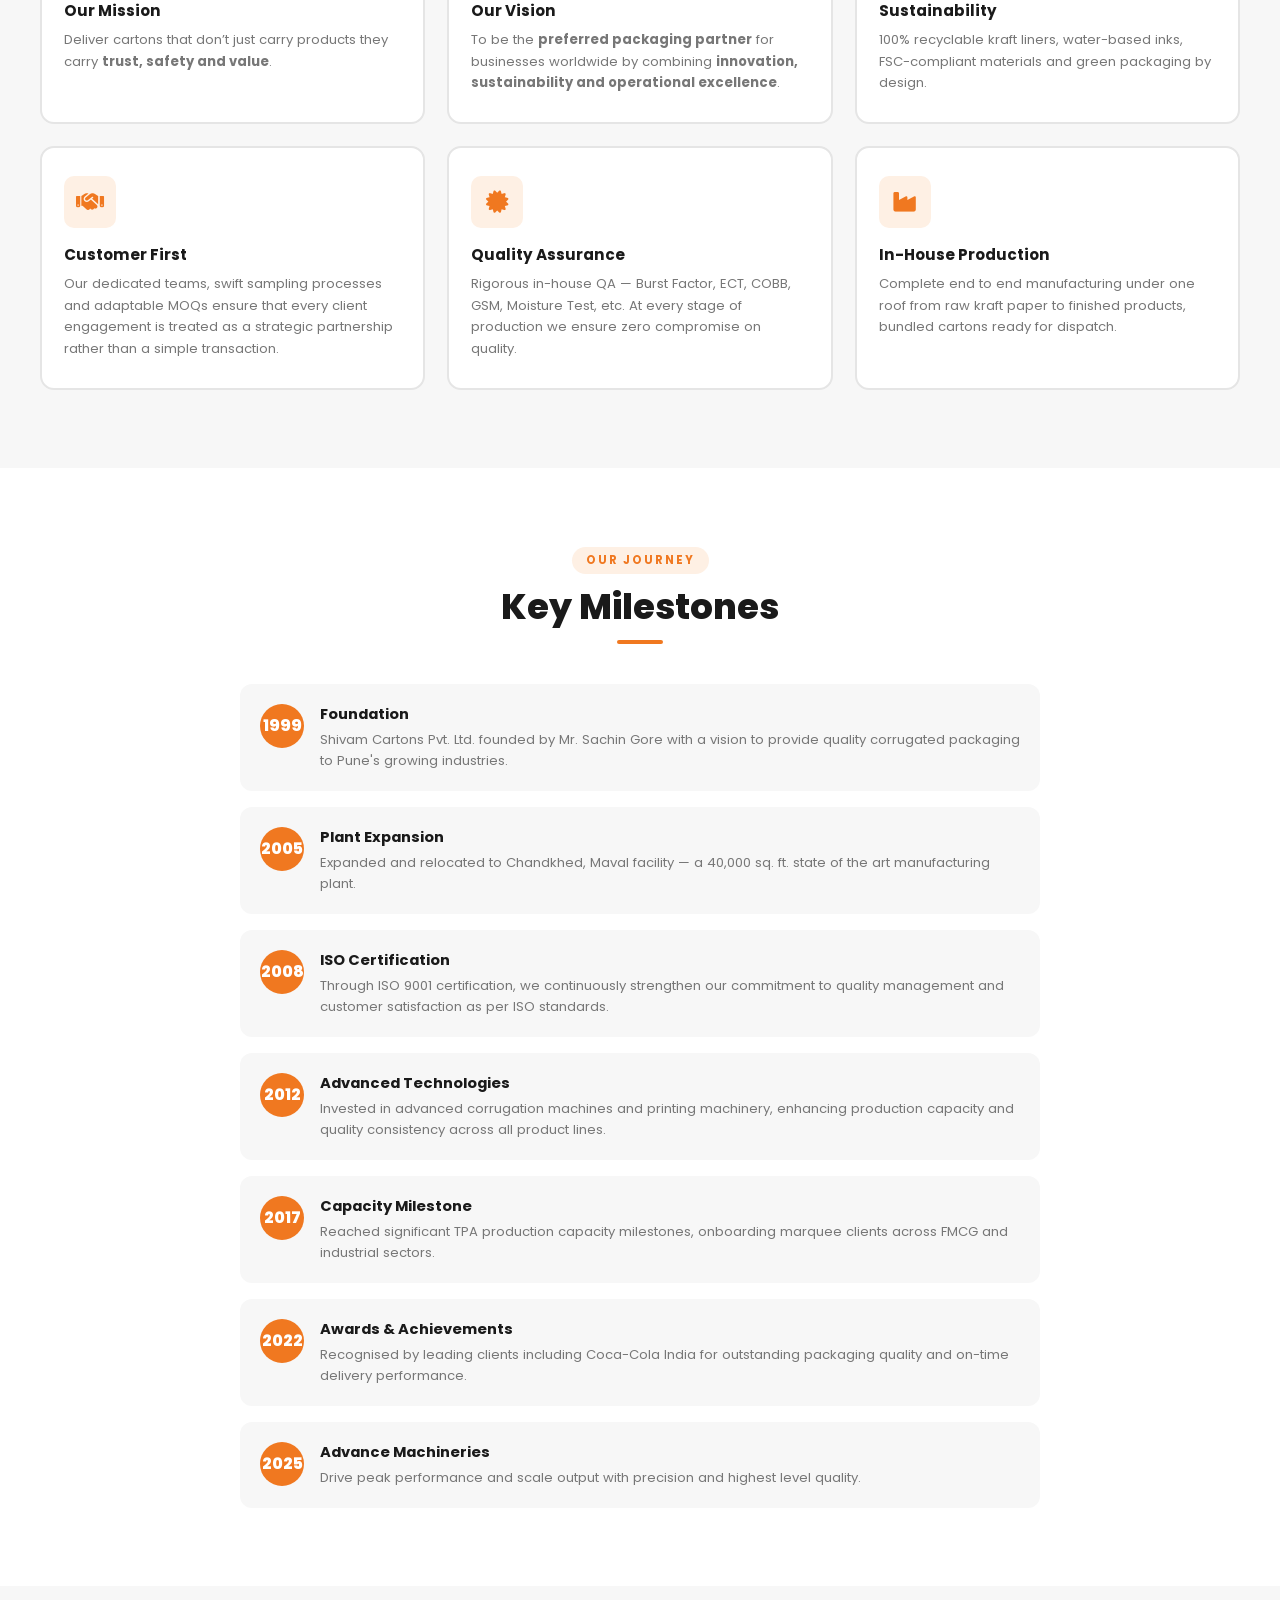
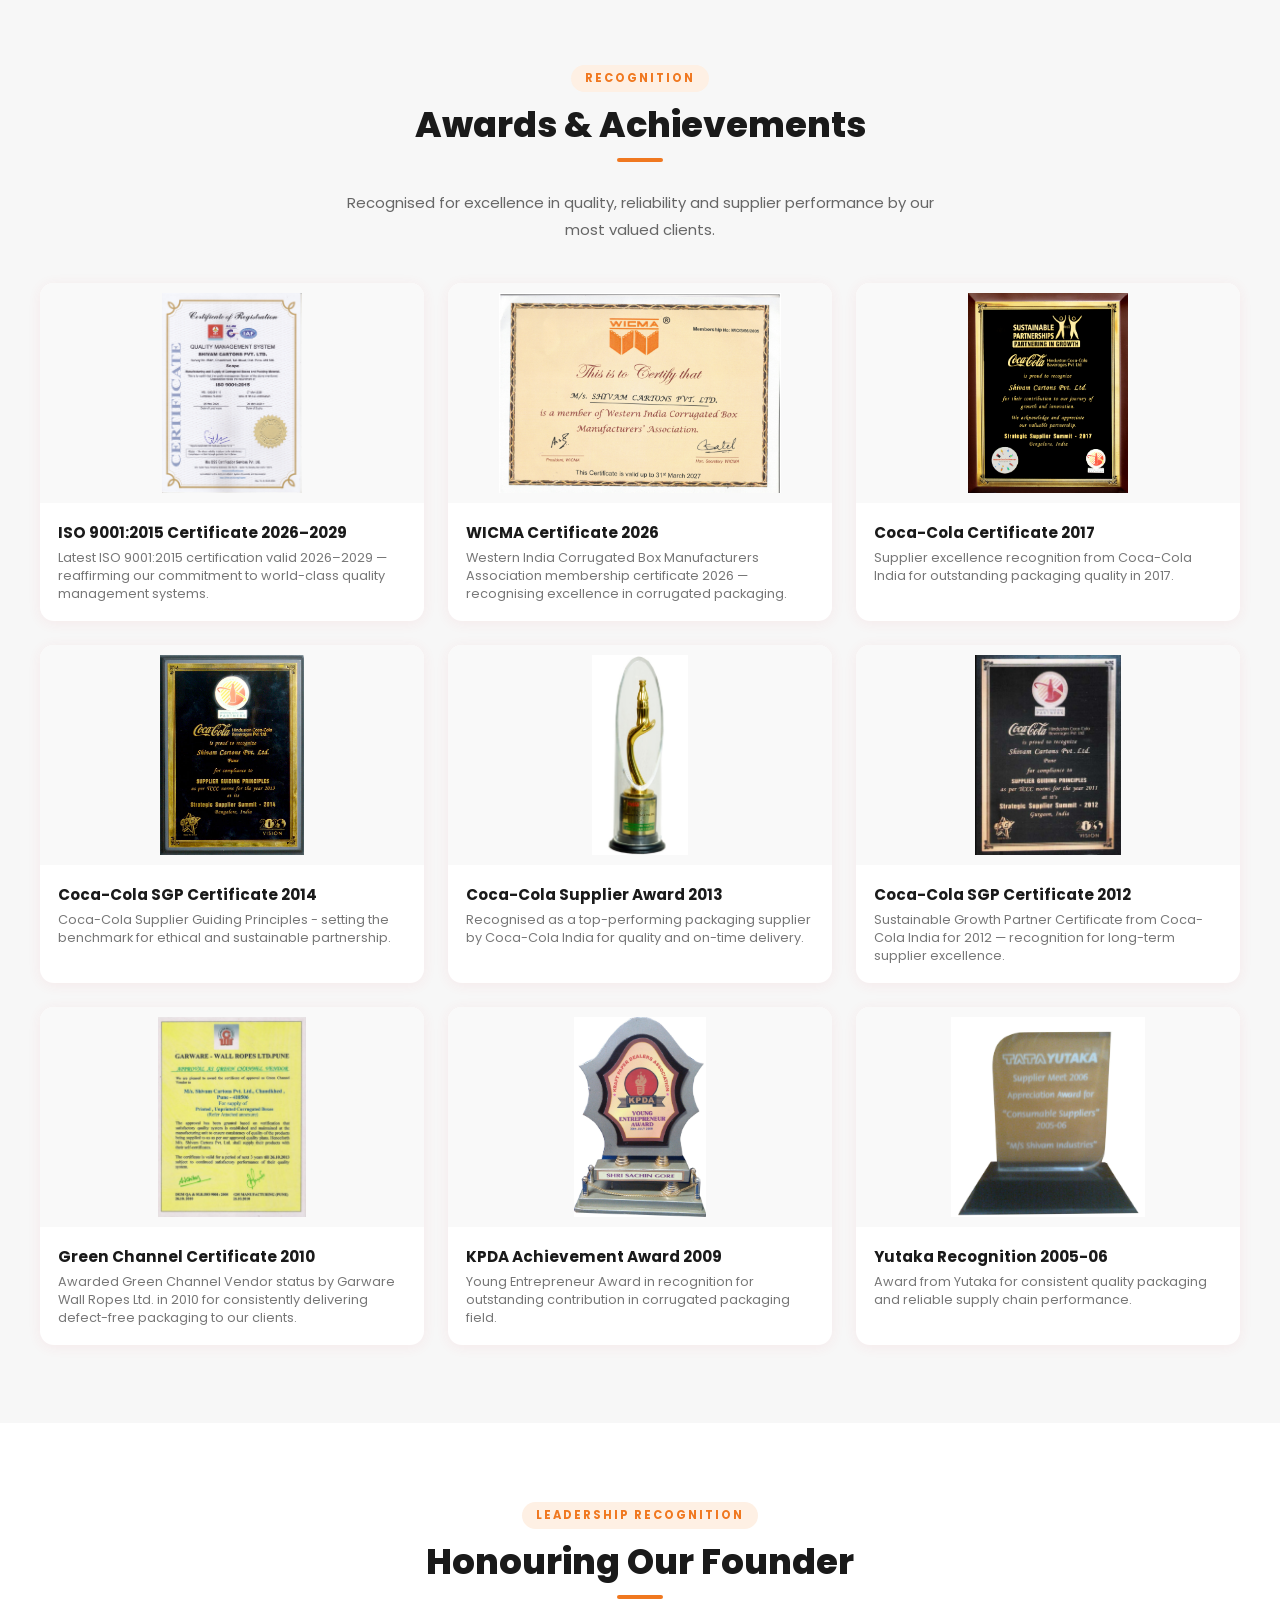
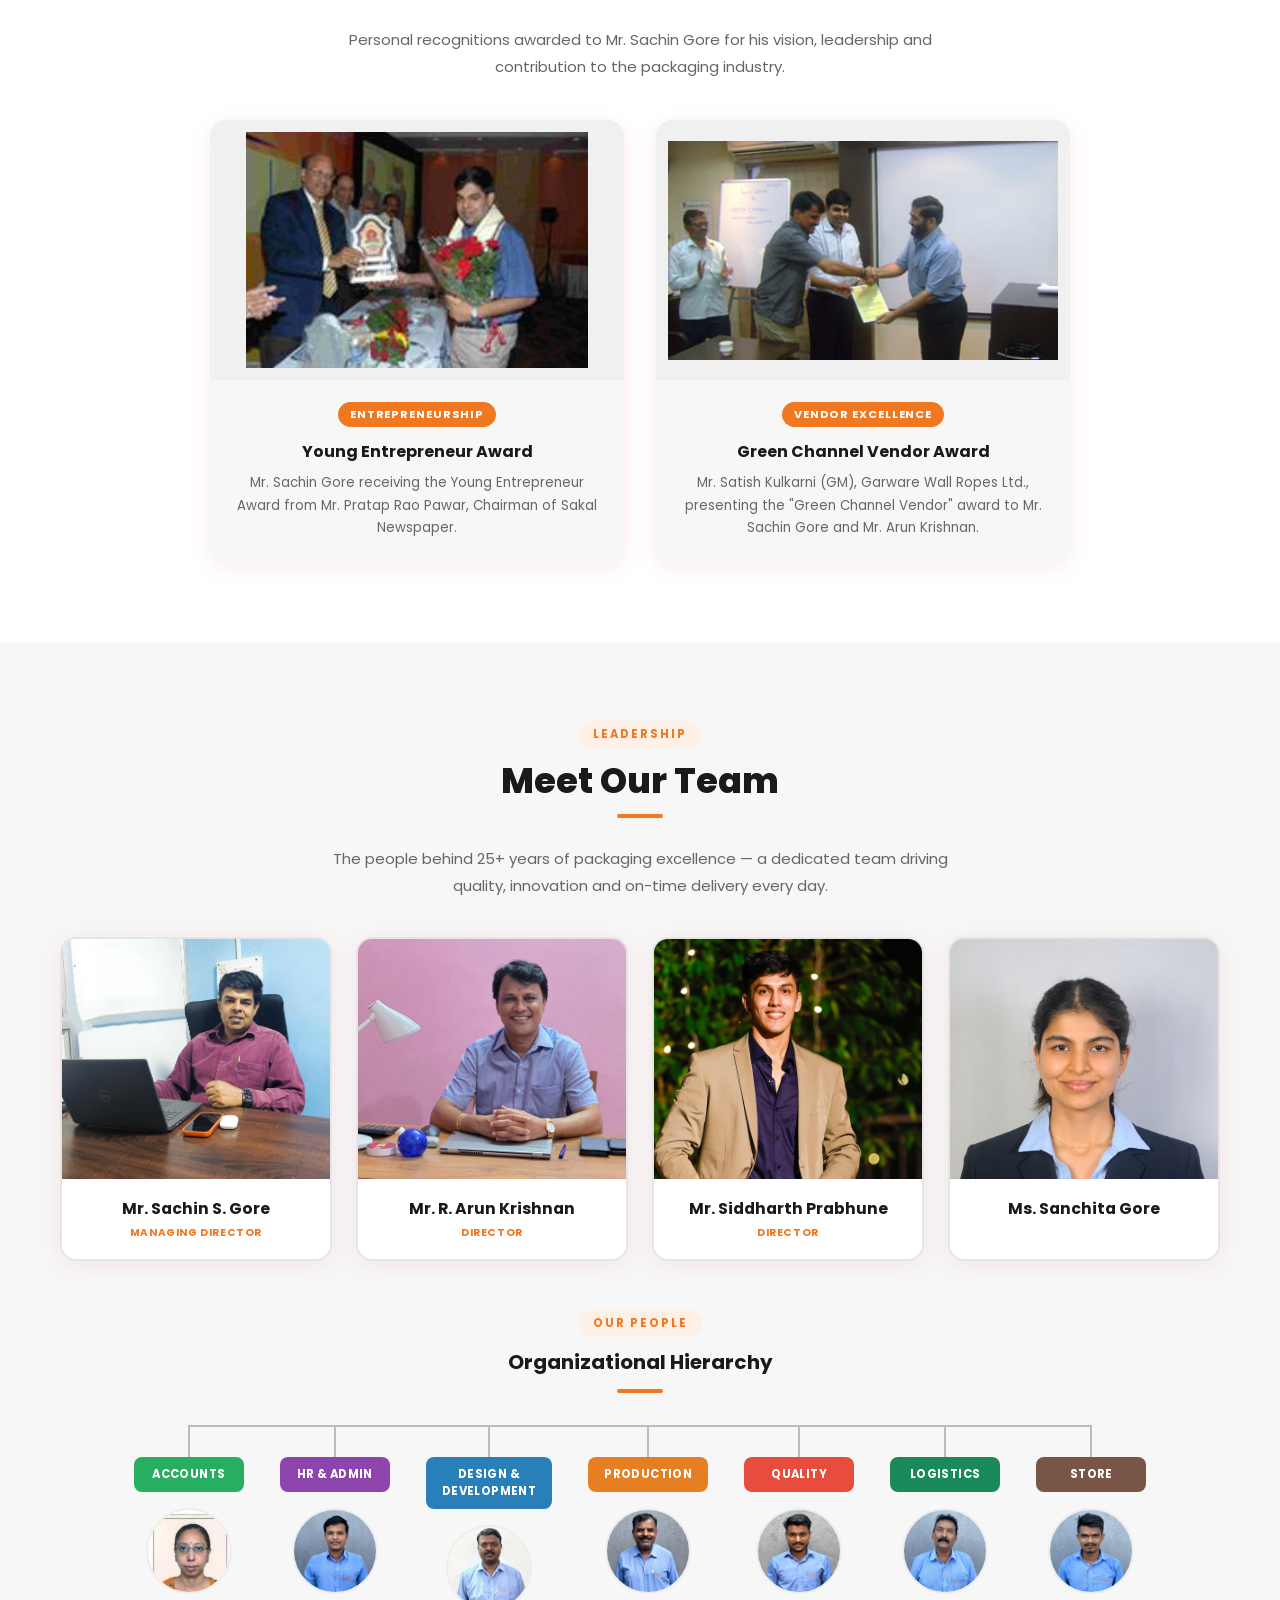
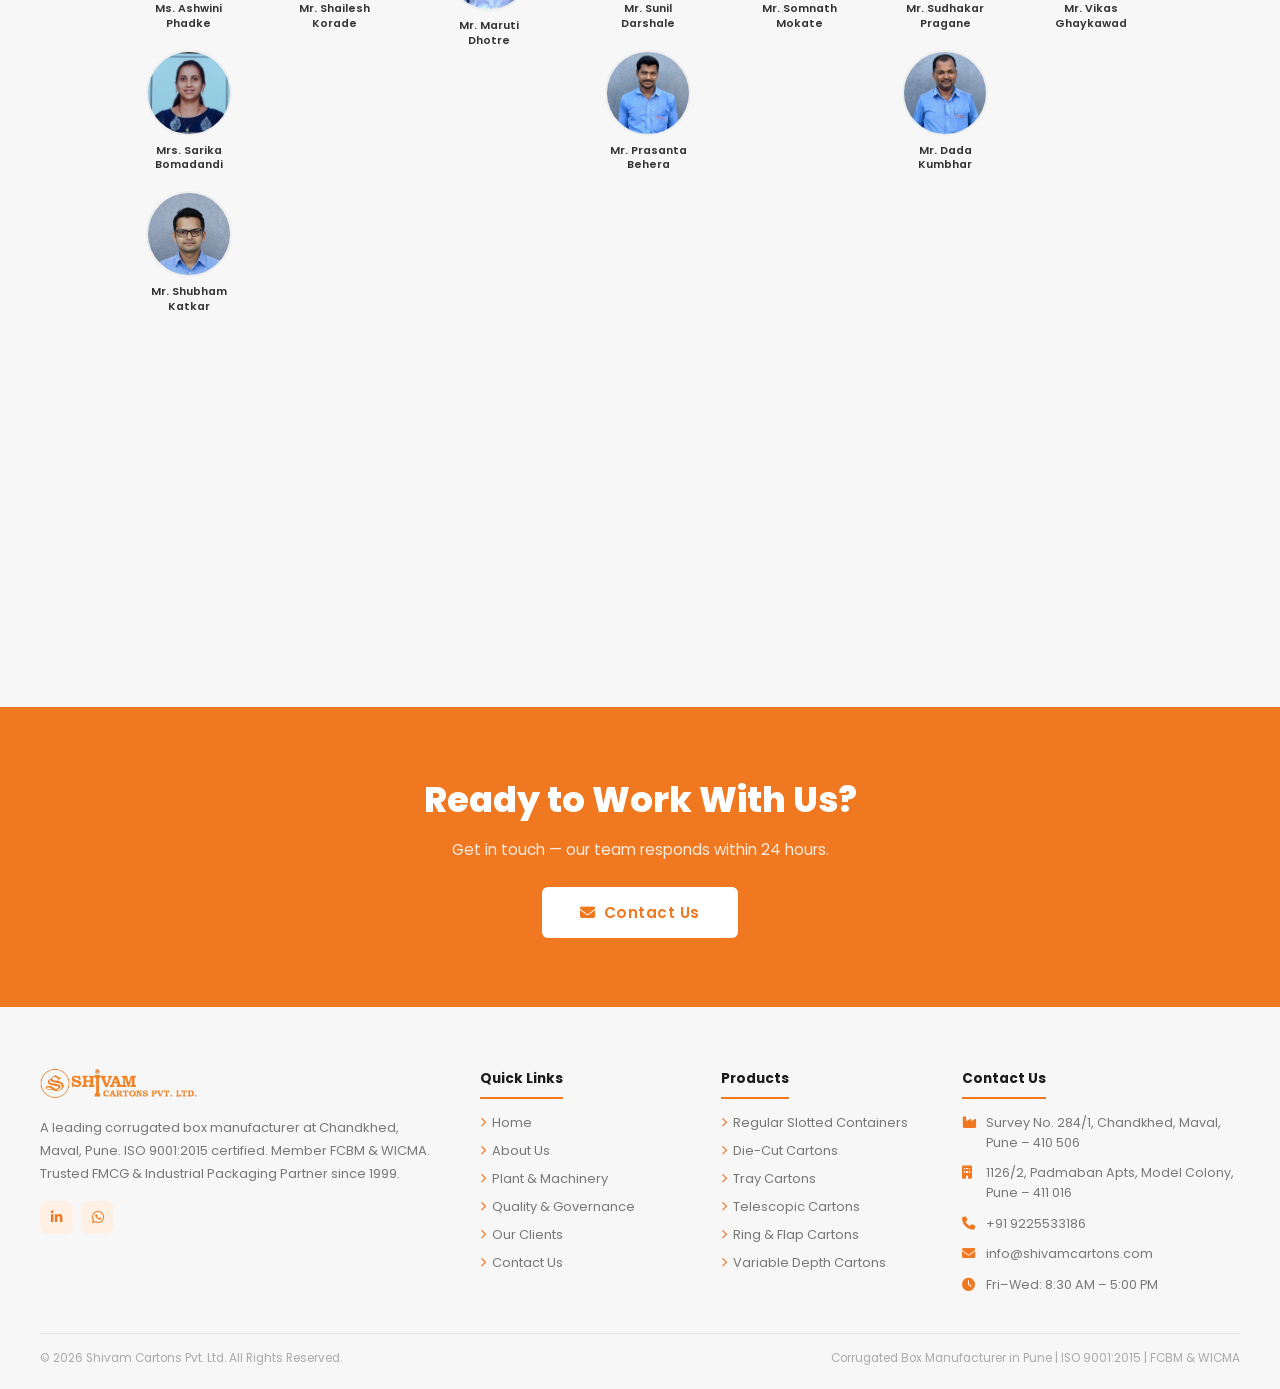
==== commit cfffe5a9: "Fix award label formatting and update KPDA award description Remove hyphens before years in award ti" ====
--- a/about.html
+++ b/about.html
@@ -254,10 +254,10 @@
       </div>
       <div class="award-card reveal" style="background:#fff;border-radius:14px;overflow:hidden;box-shadow:0 2px 14px rgba(230,57,70,.07);transition:.3s;">
         <div style="height:220px;overflow:hidden;background:#f9f9f9;display:flex;align-items:center;justify-content:center;">
-          <img src="assets/images/awards/cocacola%20supplier%20award.jpg" alt="Coca-Cola Supplier Award-2013" style="width:100%;height:100%;object-fit:contain;padding:10px;">
-        </div>
-        <div style="padding:18px;">
-          <h4 style="font-size:.95rem;font-weight:700;color:var(--dark);margin-bottom:5px;">Coca-Cola Supplier Award-2013</h4>
+          <img src="assets/images/awards/cocacola%20supplier%20award.jpg" alt="Coca-Cola Supplier Award 2013" style="width:100%;height:100%;object-fit:contain;padding:10px;">
+        </div>
+        <div style="padding:18px;">
+          <h4 style="font-size:.95rem;font-weight:700;color:var(--dark);margin-bottom:5px;">Coca-Cola Supplier Award 2013</h4>
           <p style="font-size:.8rem;color:#777;">Recognised as a top-performing packaging supplier by Coca-Cola India for quality and on-time delivery.</p>
         </div>
       </div>
@@ -285,7 +285,7 @@
         </div>
         <div style="padding:18px;">
           <h4 style="font-size:.95rem;font-weight:700;color:var(--dark);margin-bottom:5px;">KPDA Achievement Award 2009</h4>
-          <p style="font-size:.8rem;color:#777;">Industry recognition award for outstanding contribution to corrugated packaging manufacturing standards.</p>
+          <p style="font-size:.8rem;color:#777;">Young Entrepreneur Award in recognition for outstanding contribution in corrugated packaging field.</p>
         </div>
       </div>
       <div class="award-card reveal" style="background:#fff;border-radius:14px;overflow:hidden;box-shadow:0 2px 14px rgba(230,57,70,.07);transition:.3s;">
